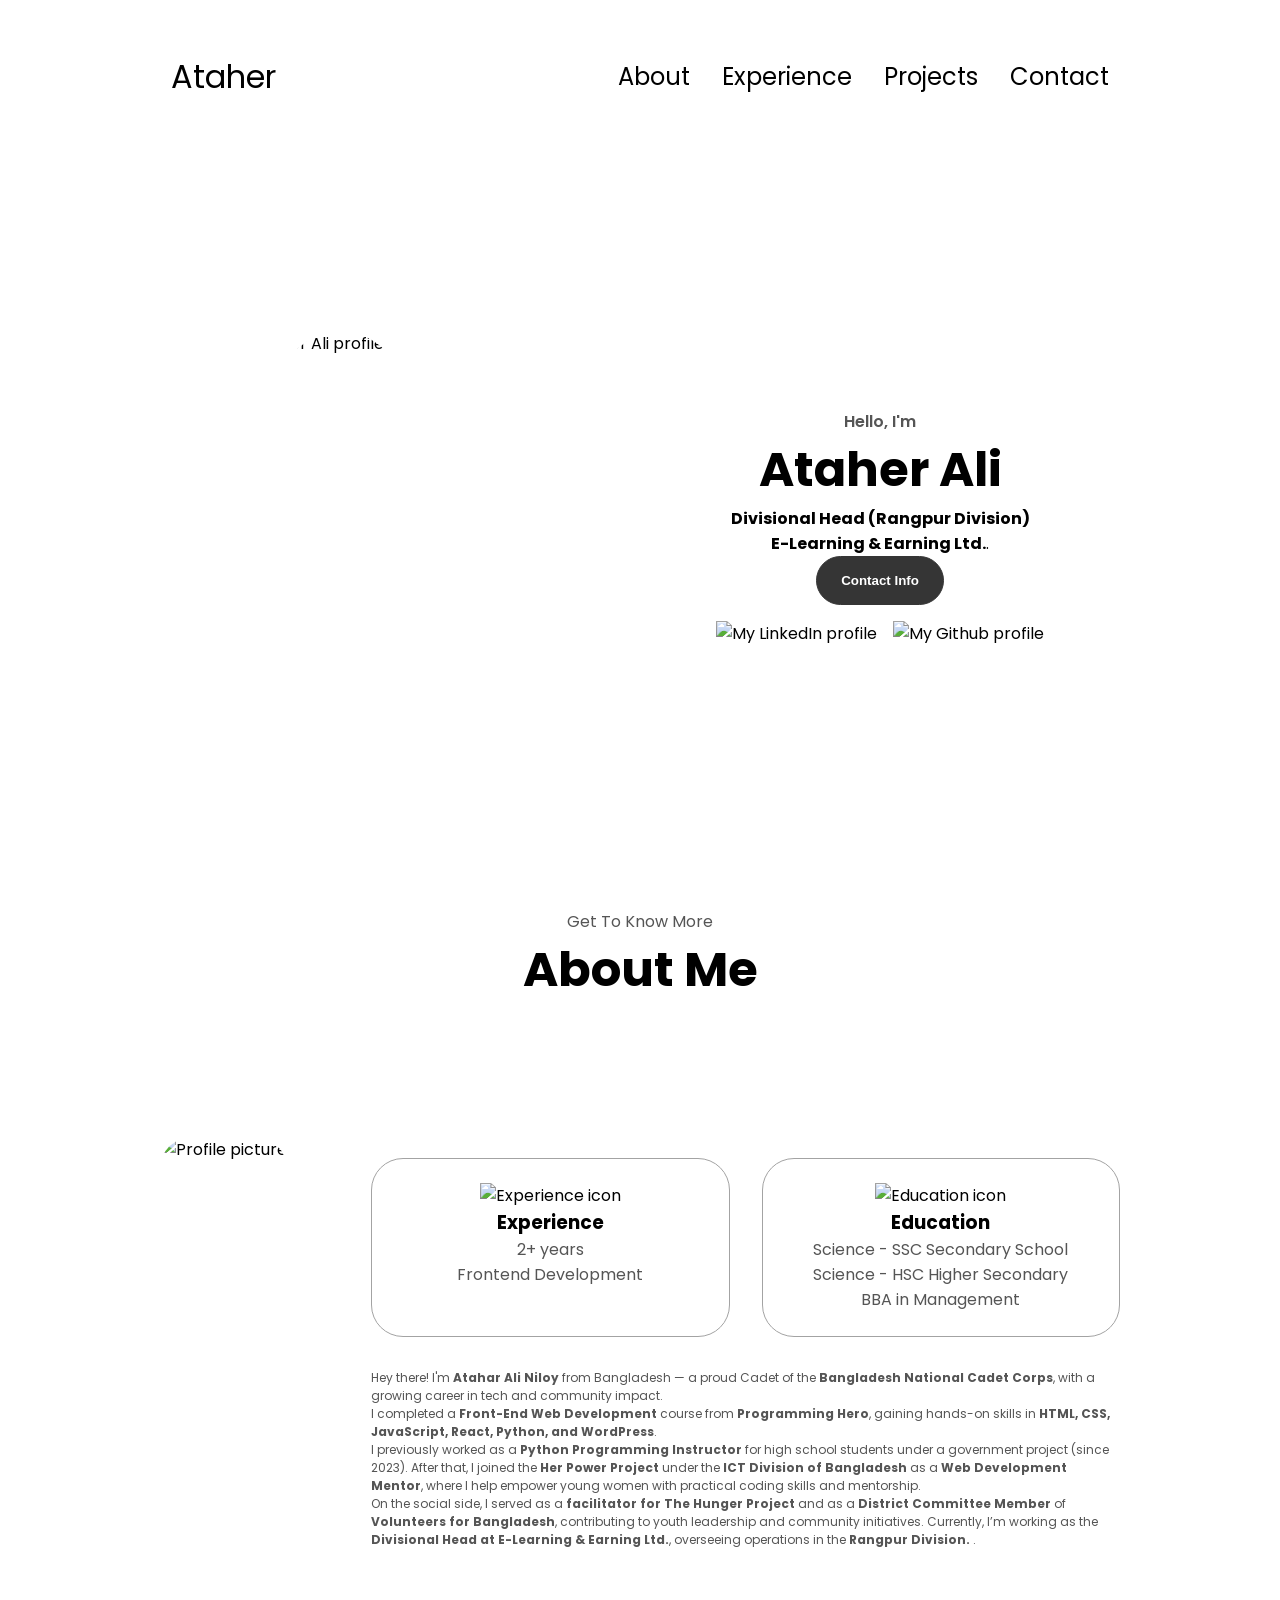
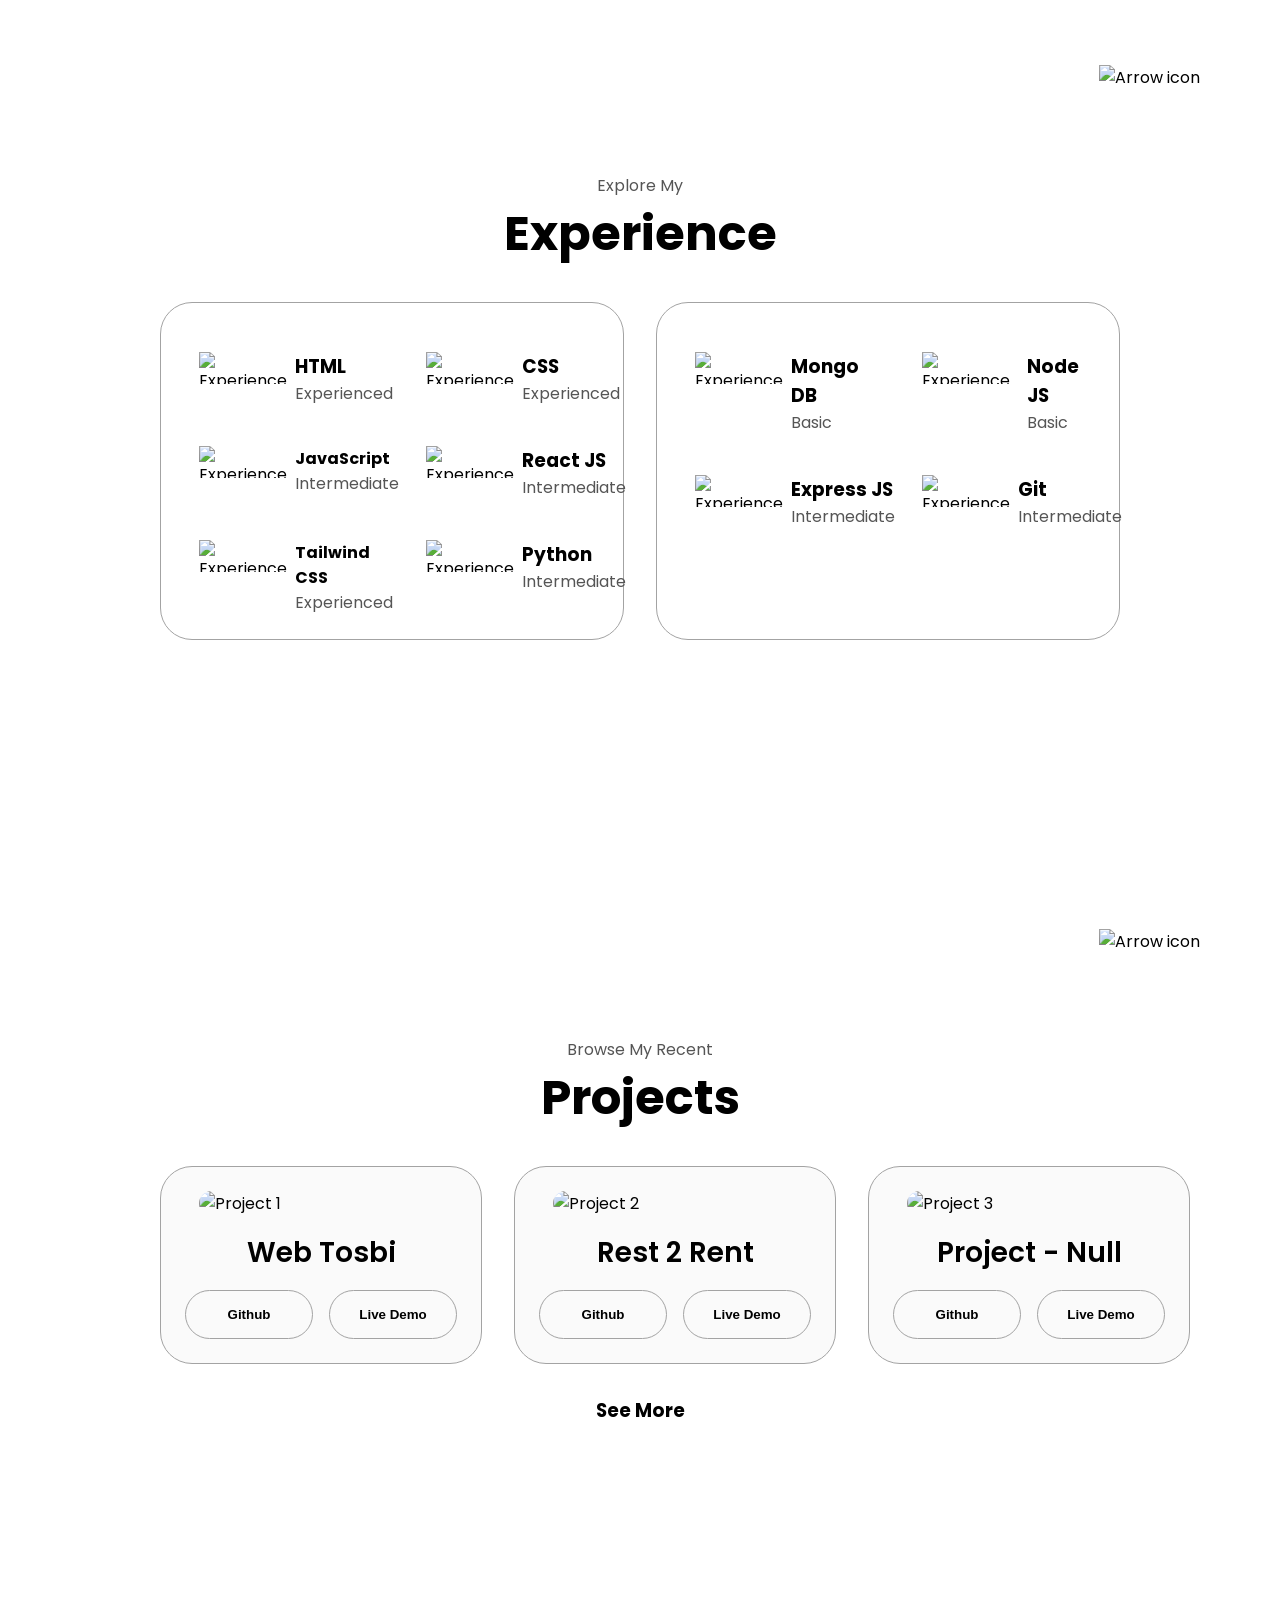
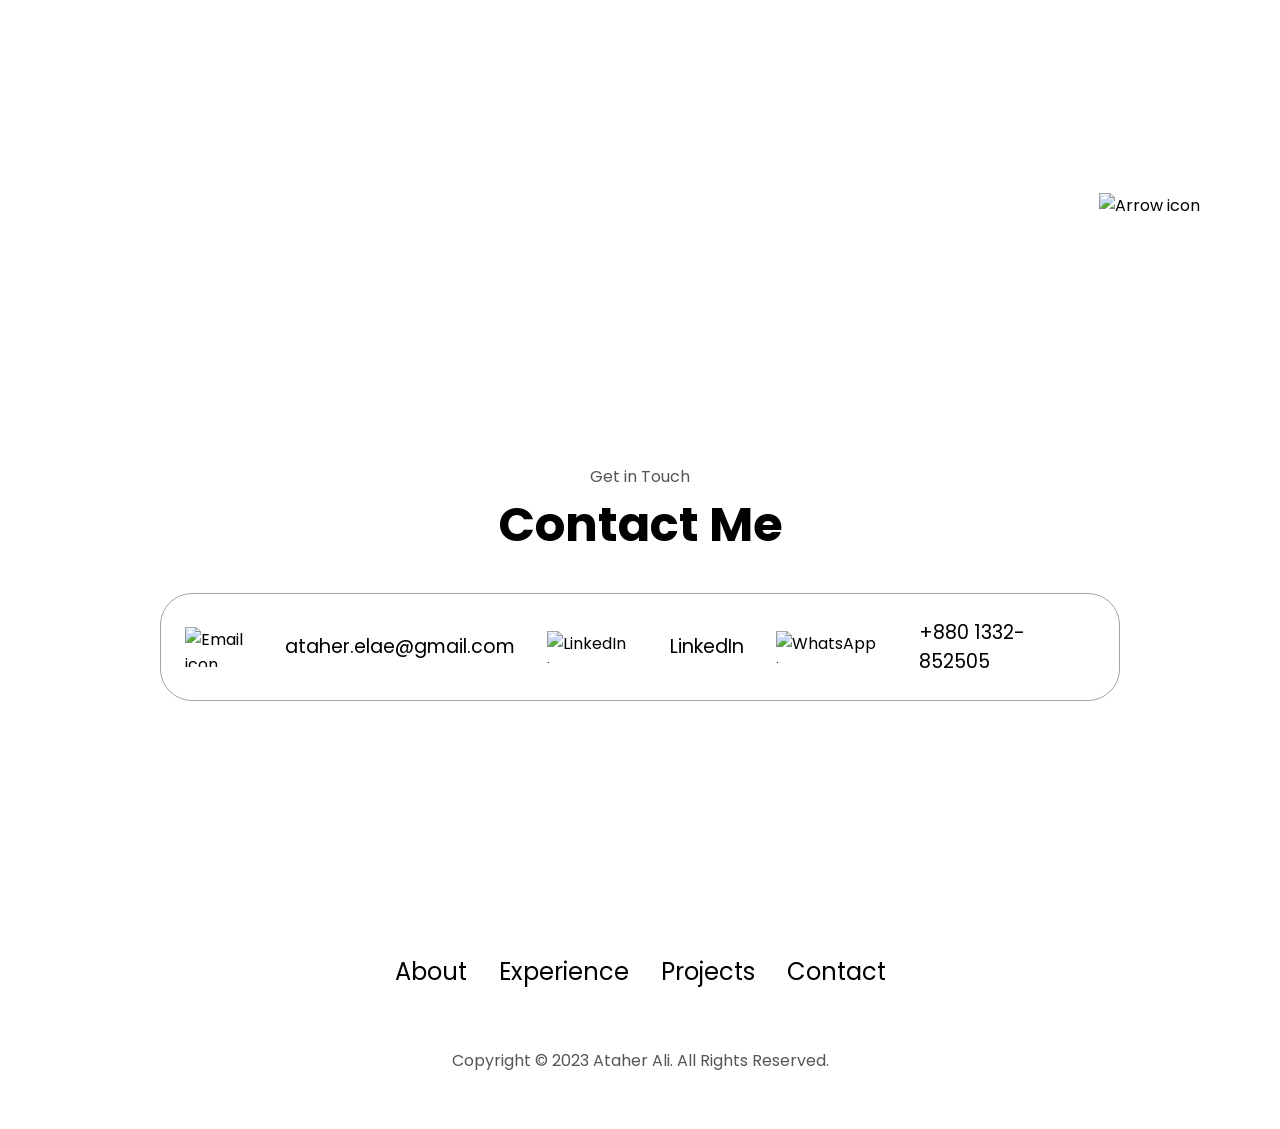
==== index.html @ d9c27958 "Update index.html" ====
<!DOCTYPE html>
<html lang="en">
  <head>
    <meta charset="UTF-8" />
    <meta http-equiv="X-UA-Compatible" content="IE=edge" />
    <meta name="viewport" content="width=device-width, initial-scale=1.0" />
    <title>Hi 👋 there! I'm Ataher Ali.</title>
    <meta name="description" content="Hey there! I'm Atahar Ali Niloy from Bangladesh — a proud Cadet of the Bangladesh National Cadet Corps, with a growing career in tech and community impact.

I completed a Front-End Web Development course from Programming Hero, gaining hands-on skills in HTML, CSS, JavaScript, React, Python, and WordPress.

I previously worked as a Python Programming Instructor for high school students under a government project (since 2023). After that, I joined the Her Power Project under the ICT Division of Bangladesh as a Web Development Mentor, where I help empower young women with practical coding skills and mentorship.

On the social side, I served as a facilitator for The Hunger Project and as a District Committee Member of Volunteers for Bangladesh, contributing to youth leadership and community initiatives. Currently, I’m working as the Divisional Head at E-Learning & Earning Ltd., overseeing operations in the Sylhet and Mymensingh divisions.">
    <link rel="icon" type="image/svg+xml" style="border-radius: 50%;" href="https://i.ibb.co/Ltr8T3G/FB-IMG-1636393330923.jpg">
    <link rel="stylesheet" href="style.css" />
    <link rel="stylesheet" href="mediaqueries.css" />
    
  </head>
  <body>
    <nav id="desktop-nav">
      <div class="logo" onclick="location.href='./'" >Ataher</div>
      <div>
        <ul class="nav-links">
          <li><a href="#about">About</a></li>
          <li><a href="#experience">Experience</a></li>
          <li><a href="#projects">Projects</a></li>
          <li><a href="#contact">Contact</a></li>
        </ul>
      </div>
    </nav>
    <nav id="hamburger-nav">
      <div class="logo">Ataher Ali</div>
      <div class="hamburger-menu">
        <div class="hamburger-icon" onclick="toggleMenu()">
          <span></span>
          <span></span>
          <span></span>
        </div>
        <div class="menu-links">
          <li><a href="#about" onclick="toggleMenu()">About</a></li>
          <li><a href="#experience" onclick="toggleMenu()">Experience</a></li>
          <li><a href="#projects" onclick="toggleMenu()">Projects</a></li>
          <li><a href="#contact" onclick="toggleMenu()">Contact</a></li>
        </div>
      </div>
    </nav>

    <section id="profile">
      <div class="section__pic-container">
        <img src="https://i.ibb.co/Ltr8T3G/FB-IMG-1636393330923.jpg" style="border-radius: 50%;" alt="Ataher Ali profile picture" />
      </div>
      <div class="section__text">
        <p class="section__text__p1">Hello, I'm</p>
        <h1 class="title">Ataher Ali</h1>
        <!-- <p class="section__text__p2">Frontend Developer</p> -->
<strong>Divisional Head (Rangpur Division)</strong> <br>
    <strong>E-Learning & Earning Ltd.</strong>.

        <div class="btn-container">
          <!-- <button
            class="btn btn-color-2"
            onclick="window.open('https://www.linkedin.com/in/ataher-ali/')"
          > 
            Download CV
          </button> -->
          <button class="btn btn-color-1" onclick="location.href='./#contact'">
            Contact Info
          </button>
        </div>
        <div id="socials-container">
          <img
            src="./assets/linkedin.png"
            alt="My LinkedIn profile"
            class="icon"
            onclick="location.href='https://linkedin.com/in/ataher-ali/'"
          />
          <img
            src="./assets/github.png"
            alt="My Github profile"
            class="icon"
            onclick="location.href='https://github.com/ataher-ali'"
          />
        </div>
      </div>
    </section>

    <section id="about">
      <p class="section__text__p1">Get To Know More</p>
      <h1 class="title">About Me</h1>
      <div class="section-container">
        <div class="section__pic-container">
 
          <img
            src="https://i.ibb.co.com/kVnX3xmF/me-remastered.jpg"
            
            alt="Profile picture"
            class="about-pic"
            
          />
        </div>
        <div  class="about-details-container">
          <div class="about-containers">
            <div class="details-container">
              <img
                src="./assets/experience.png"
                alt="Experience icon"
                class="icon"
              />
              <h3>Experience</h3>
              <p>2+ years <br />Frontend Development</p>
            </div>
            <div class="details-container">
              <img
                src="./assets/education.png"
                alt="Education icon"
                class="icon"
              />
              <h3>Education</h3>
              <p> 
                <span>Science - SSC Secondary School </span> <br>
                <span>Science - HSC Higher Secondary </span> <br>
                <span>BBA in Management <span style="font-size: smaller;" > </span> </span> <br>
                <!-- <span>M.Sc. Masters Degree</span> <br> -->
              </p>
            </div>
          </div>
          <div class="text-container">
            
      
  
  <p style="font-size: 12px;">
    Hey there! I'm <strong>Atahar Ali Niloy</strong> from Bangladesh — a proud Cadet of the 
    <strong>Bangladesh National Cadet Corps</strong>, with a growing career in tech and community impact.
  </p>

  <p style="font-size: 12px;">
    I completed a <strong>Front-End Web Development</strong> course from <strong>Programming Hero</strong>, 
    gaining hands-on skills in <strong>HTML, CSS, JavaScript, React, Python, and WordPress</strong>.
  </p>

  <p style="font-size: 12px;">
    I previously worked as a <strong>Python Programming Instructor</strong> for high school students 
    under a government project (since 2023). After that, I joined the <strong>Her Power Project</strong> 
    under the <strong>ICT Division of Bangladesh</strong> as a <strong>Web Development Mentor</strong>, 
    where I help empower young women with practical coding skills and mentorship.
  </p>

  <p style="font-size: 12px;">
    On the social side, I served as a <strong>facilitator for The Hunger Project</strong> and as a 
    <strong>District Committee Member</strong> of <strong>Volunteers for Bangladesh</strong>, contributing 
    to youth leadership and community initiatives. Currently, I’m working as the 
    <strong>Divisional Head at E-Learning & Earning Ltd.</strong>, overseeing operations in the 
    <strong> Rangpur Division.  </strong>.
    <strong>
      
    </strong>
  </p>
            
          </div>
        </div>
      </div>
      <img
        src="./assets/arrow.png"
        alt="Arrow icon"
        class="icon arrow"
        onclick="location.href='./#experience'"
      />
    </section>

    <section id="experience">
      <p class="section__text__p1">Explore My</p>
      <h1 class="title">Experience</h1>
      <div class="experience-details-container">
        <div class="about-containers">
          <div class="details-container">
            <br>
            <!-- <h2 class="experience-sub-title">Frontend Development</h2> -->
            <div class="article-container">
              <article>
                <img
                  src="./assets/checkmark.png"
                  alt="Experience icon"
                  class="icon"
                />
                <div>
                  <h3>HTML</h3>
                  <p>Experienced</p>
                </div>
              </article>
              <article>
                <img
                  src="./assets/checkmark.png"
                  alt="Experience icon"
                  class="icon"
                />
                <div>
                  <h3>CSS</h3>
                  <p>Experienced</p>
                </div>
              </article>
              <article>
                <img
                  src="./assets/checkmark.png"
                  alt="Experience icon"
                  class="icon"
                />
                <div>
                  <h4>JavaScript </h4>
                  <p>Intermediate</p>
                </div>
              </article>
              <article>
                <img
                  src="./assets/checkmark.png"
                  alt="Experience icon"
                  class="icon"
                />
                <div>
                  <h3>React JS</h3>
                  <p>Intermediate</p>
                </div>
              </article>
              <article>
                <img
                  src="./assets/checkmark.png"
                  alt="Experience icon"
                  class="icon"
                />
                <div>
                  <h4>Tailwind CSS</h4>
                  <p>Experienced</p>
                </div>
              </article>
              <article>
                <img
                  src="./assets/checkmark.png"
                  alt="Experience icon"
                  class="icon"
                />
                <div>
                  <h3> Python   </h3>
                  <p>Intermediate</p>
                </div>
              </article>
            </div>
          </div>
          <div class="details-container">
            <br>
            <!-- <h2 class="experience-sub-title">Frontend Development</h2> -->
            <div class="article-container">
              <article>
                <img
                  src="./assets/checkmark.png"
                  alt="Experience icon"
                  class="icon"
                />
                <div>
                  <h3>Mongo DB</h3>
                  <p>Basic</p>
                </div>
              </article>
              <article>
                <img
                  src="./assets/checkmark.png"
                  alt="Experience icon"
                  class="icon"
                />
                <div>
                  <h3>Node JS</h3>
                  <p>Basic</p>
                </div>
              </article>
              <article>
                <img
                  src="./assets/checkmark.png"
                  alt="Experience icon"
                  class="icon"
                />
                <div>
                  <h3>Express JS</h3>
                  <p>Intermediate</p>
                </div>
              </article>
              <article>
                <img
                  src="./assets/checkmark.png"
                  alt="Experience icon"
                  class="icon"
                />
                <div>
                  <h3>Git</h3>
                  <p>Intermediate</p>
                </div>
              </article>
            </div>
          </div>
        </div>
      </div>
      <img
        src="./assets/arrow.png"
        alt="Arrow icon"
        class="icon arrow"
        onclick="location.href='./#projects'"
      />
    </section>

    <section id="projects">
      <p class="section__text__p1">Browse My Recent</p>
      <h1 class="title">Projects</h1>
      <div class="experience-details-container">
        <div class="about-containers">
          <div class="details-container color-container">
            <div class="article-container">
              <img
                src="https://i.ibb.co/1X1B1Lx/Web-Tosbi-by-Ataher.png"
                alt="Project 1"
                class="project-img"
              />
            </div>
            <h2 class="experience-sub-title project-title">Web Tosbi </h2>
            <div class="btn-container">
              <button
                class="btn btn-color-2 project-btn"
                onclick="location.href='https://github.com/ataher-ali/web_tosbi.git'"
              >
                Github
              </button>
              <button
                class="btn btn-color-2 project-btn"
                onclick="location.href='https://ataher-ali.github.io/web_tosbi/'"
              >
                Live Demo
              </button>
            </div>
          </div>
          <div class="details-container color-container">
            <div class="article-container">
              <img
                src="https://i.ibb.co/pQBcb58/Rest-2-Rent.png"
                alt="Project 2"
                class="project-img"
              />
            </div>
            <h2 class="experience-sub-title project-title">Rest 2 Rent</h2>
            <div class="btn-container">
            
              <button
                class="btn btn-color-2 project-btn"
                onclick="location.href='https://github.com/ataher-ali/chef-recipe-hunter-client.git'"
              >
                Github
              </button>
              <button
                class="btn btn-color-2 project-btn"
                onclick="location.href='https://ph-b7-a-10.netlify.app/'"
              >
                Live Demo
              </button>
            </div>
          </div>
          <div class="details-container color-container">
            <div class="article-container">
              <img
                src="https://www.pullrequest.com/blog/github-code-review-service/images/github-logo_hub2899c31b6ca7aed8d6a218f0e752fe4_46649_1200x1200_fill_box_center_2.png"
                alt="Project 3"
                class="project-img"
              />
            </div>
            <h2 class="experience-sub-title project-title">Project - Null</h2>
            <div class="btn-container">
              <button
                class="btn btn-color-2 project-btn"
                onclick="location.href='https://github.com/ataher-ali'"
              >
                Github
              </button>
              <button
                class="btn btn-color-2 project-btn"
                onclick="location.href='https://github.com/ataher-ali'"
              >
                Live Demo
              </button>
            </div>
          </div>
        </div>
        <a href="https://github.com/ataher-ali/" target="_blank" style="text-align: center;"><h3>See More</h3></a>
      </div>
      <img
        src="./assets/arrow.png"
        alt="Arrow icon"
        class="icon arrow"
        onclick="location.href='./#contact'"
      />
    </section>

    <section id="contact">
      <p class="section__text__p1">Get in Touch</p>
      <h1 class="title">Contact Me</h1>
      <div class="contact-info-upper-container">
        <div class="contact-info-container">
          <img
            src="./assets/email.png"
            alt="Email icon"
            class="icon contact-icon email-icon"
          />
          <p><a href="mailto:ataher.elae@gmail.com">ataher.elae@gmail.com</a></p>
        </div>
        <div class="contact-info-container">
          <img
            src="./assets/linkedin.png"
            alt="LinkedIn icon"
            class="icon contact-icon"
          />
          <p><a href="https://www.linkedin.com/in/ataher-ali/">LinkedIn</a></p>
        </div>
        <div class="contact-info-container">
          <img 
            src="https://i.postimg.cc/QVFngn9j/whatsapp.png" 
            alt="WhatsApp icon"
            class="icon contact-icon"
          />
          <p><a href="https://wa.me/+8801332852505">+880 1332-852505</a></p>
        </div>
          
      
      </div>
    </section>
    
    <footer>
      <nav>
        <div class="nav-links-container">
          <ul class="nav-links">
            <li><a href="#about">About</a></li>
            <li><a href="#experience">Experience</a></li>
            <li><a href="#projects">Projects</a></li>
            <li><a href="#contact">Contact</a></li>
          </ul>
        </div>
      </nav>
      <p>Copyright &#169; 2023 Ataher Ali. All Rights Reserved.</p>
    </footer>
    <script src="script.js"></script>
  </body>
</html>
---- style.css ----
/* GENERAL */

@import url("https://fonts.googleapis.com/css2?family=Poppins:wght@300;400;500;600&display=swap");

* {
  margin: 0;
  padding: 0;
}

body {
  font-family: "Poppins", sans-serif;
}

html {
  scroll-behavior: smooth;
}

p {
  color: rgb(85, 85, 85);
}

/* TRANSITION */

a,
.btn {
  transition: all 300ms ease;
}

/* DESKTOP NAV */

nav,
.nav-links {
  display: flex;

}


nav {
  justify-content: space-around;
  align-items: center;
  height: 17vh;
}

.nav-links {
  gap: 2rem;
  list-style: none;
  font-size: 1.5rem;
}

a {
  color: black;
  text-decoration: none;
  text-decoration-color: white;
}

a:hover {
  color: grey;
  text-decoration: underline;
  text-underline-offset: 1rem;
  text-decoration-color: rgb(181, 181, 181);
}

.logo {
  font-size: 2rem;
}

.logo:hover {
  cursor: default;
}

/* HAMBURGER MENU */

#hamburger-nav {
  display: none;
}

.hamburger-menu {
  position: relative;
  display: inline-block;
}

.hamburger-icon {
  display: flex;
  flex-direction: column;
  justify-content: space-between;
  height: 24px;
  width: 30px;
  cursor: pointer;
}

.hamburger-icon span {
  width: 100%;
  height: 2px;
  background-color: black;
  transition: all 0.3 ease-in-out;
}

.menu-links {
  position: absolute;
  top: 100%;
  right: 0;
  background-color: white;
  width: fit-content;
  max-height: 0;
  overflow: hidden;
  transition: all 0.3 ease-in-out;
}

.menu-links a {
  display: block;
  padding: 10px;
  text-align: center;
  font-size: 1.5rem;
  color: black;
  text-decoration: none;
  transition: all 0.3 ease-in-out;
}

.menu-links li {
  list-style: none;
}

.menu-links.open {
  max-height: 500px;
  max-width: 500px;
  padding: 50px;
  border-radius: 20px;
  border: 1px solid;
  overflow: hidden;
  margin-top: 20px;
}

.hamburger-icon.open span:first-child {
  transform: rotate(45deg) translate(10px, 5px);
}

.hamburger-icon.open span:nth-child(2) {
  opacity: 0;
}

.hamburger-icon.open span:last-child {
  transform: rotate(-45deg) translate(10px, -5px);
}

.hamburger-icon span:first-child {
  transform: none;
}

.hamburger-icon span:first-child {
  opacity: 1;
}

.hamburger-icon span:first-child {
  transform: none;
}

/* SECTIONS */

section {
  padding-top: 4vh;
  height: 96vh;
  margin: 0 10rem;
  box-sizing: border-box;
  min-height: fit-content;
}

.section-container {
  display: flex;
}

/* PROFILE SECTION */

#profile {
  display: flex;
  justify-content: center;
  gap: 5rem;
  height: 80vh;
}

.section__pic-container {
  display: flex;
  height: 400px;
  width: 400px;
  margin: auto 0;
}

.section__text {
  align-self: center;
  text-align: center;
}

.section__text p {
  font-weight: 600;
}

.section__text__p1 {
  text-align: center;
}

.section__text__p2 {
  font-size: 1.75rem;
  margin-bottom: 1rem;
}

.title {
  font-size: 3rem;
  text-align: center;
}

#socials-container {
  display: flex;
  justify-content: center;
  margin-top: 1rem;
  gap: 1rem;
}

/* ICONS */

.icon {
  cursor: pointer;
  height: 2rem;
}

/* BUTTONS */

.btn-container {
  display: flex;
  justify-content: center;
  gap: 1rem;
}

.btn {
  font-weight: 600;
  transition: all 300ms ease;
  padding: 1rem;
  width: 8rem;
  border-radius: 2rem;
}

.btn-color-1,
.btn-color-2 {
  border: rgb(53, 53, 53) 0.1rem solid;
}

.btn-color-1:hover,
.btn-color-2:hover {
  cursor: pointer;
}

.btn-color-1,
.btn-color-2:hover {
  background: rgb(53, 53, 53);
  color: white;
}

.btn-color-1:hover {
  background: rgb(0, 0, 0);
}

.btn-color-2 {
  background: none;
}

.btn-color-2:hover {
  border: rgb(255, 255, 255) 0.1rem solid;
}

.btn-container {
  gap: 1rem;
}

/* ABOUT SECTION */

#about {
  position: relative;
}

.about-containers {
  gap: 2rem;
  margin-bottom: 2rem;
  margin-top: 2rem;
}

.about-details-container {
  justify-content: center;
  flex-direction: column;
}

.about-containers,
.about-details-container {
  display: flex;
}

.about-pic {
  border-radius: 2rem;
}

.arrow {
  position: absolute;
  right: -5rem;
  bottom: 2.5rem;
}

.details-container {
  padding: 1.5rem;
  flex: 1;
  background: white;
  border-radius: 2rem;
  border: rgb(53, 53, 53) 0.1rem solid;
  border-color: rgb(163, 163, 163);
  text-align: center;
}

.section-container {
  gap: 4rem;
  height: 80%;
}

.section__pic-container {
  height: 400px;
  width: 400px;
  margin: auto 0;
}

/* EXPERIENCE SECTION */

#experience {
  position: relative;
}

.experience-sub-title {
  color: rgb(85, 85, 85);
  font-weight: 600;
  font-size: 1.75rem;
  margin-bottom: 2rem;
}

.experience-details-container {
  display: flex;
  justify-content: center;
  flex-direction: column;
}

.article-container {
  display: flex;
  text-align: initial;
  flex-wrap: wrap;
  flex-direction: row;
  gap: 2.5rem;
  justify-content: space-around;
}

article {
  display: flex;
  width: 10rem;
  justify-content: space-around;
  gap: 0.5rem;
}

article .icon {
  cursor: default;
}

/* PROJECTS SECTION */

#projects {
  position: relative;
}

.color-container {
  border-color: rgb(163, 163, 163);
  background: rgb(250, 250, 250);
}

.project-img {
  border-radius: 2rem;
  width: 90%;
  height: 90%;
}

.project-title {
  margin: 1rem;
  color: black;
}

.project-btn {
  color: black;
  border-color: rgb(163, 163, 163);
}

/* CONTACT */

#contact {
  display: flex;
  justify-content: center;
  flex-direction: column;
  height: 70vh;
}

.contact-info-upper-container {
  display: flex;
  justify-content: center;
  border-radius: 2rem;
  border: rgb(53, 53, 53) 0.1rem solid;
  border-color: rgb(163, 163, 163);
  background: (250, 250, 250);
  margin: 2rem auto;
  padding: 0.5rem;
}

.contact-info-container {
  display: flex;
  align-items: center;
  justify-content: center;
  gap: 0.5rem;
  margin: 1rem;
}

.contact-info-container p {
  font-size: larger;
}

.contact-icon {
  cursor: default;
}

.email-icon {
  height: 2.5rem;
}

/* FOOTER SECTION */

footer {
  height: 26vh;
  margin: 0 1rem;
}

footer p {
  text-align: center;
}
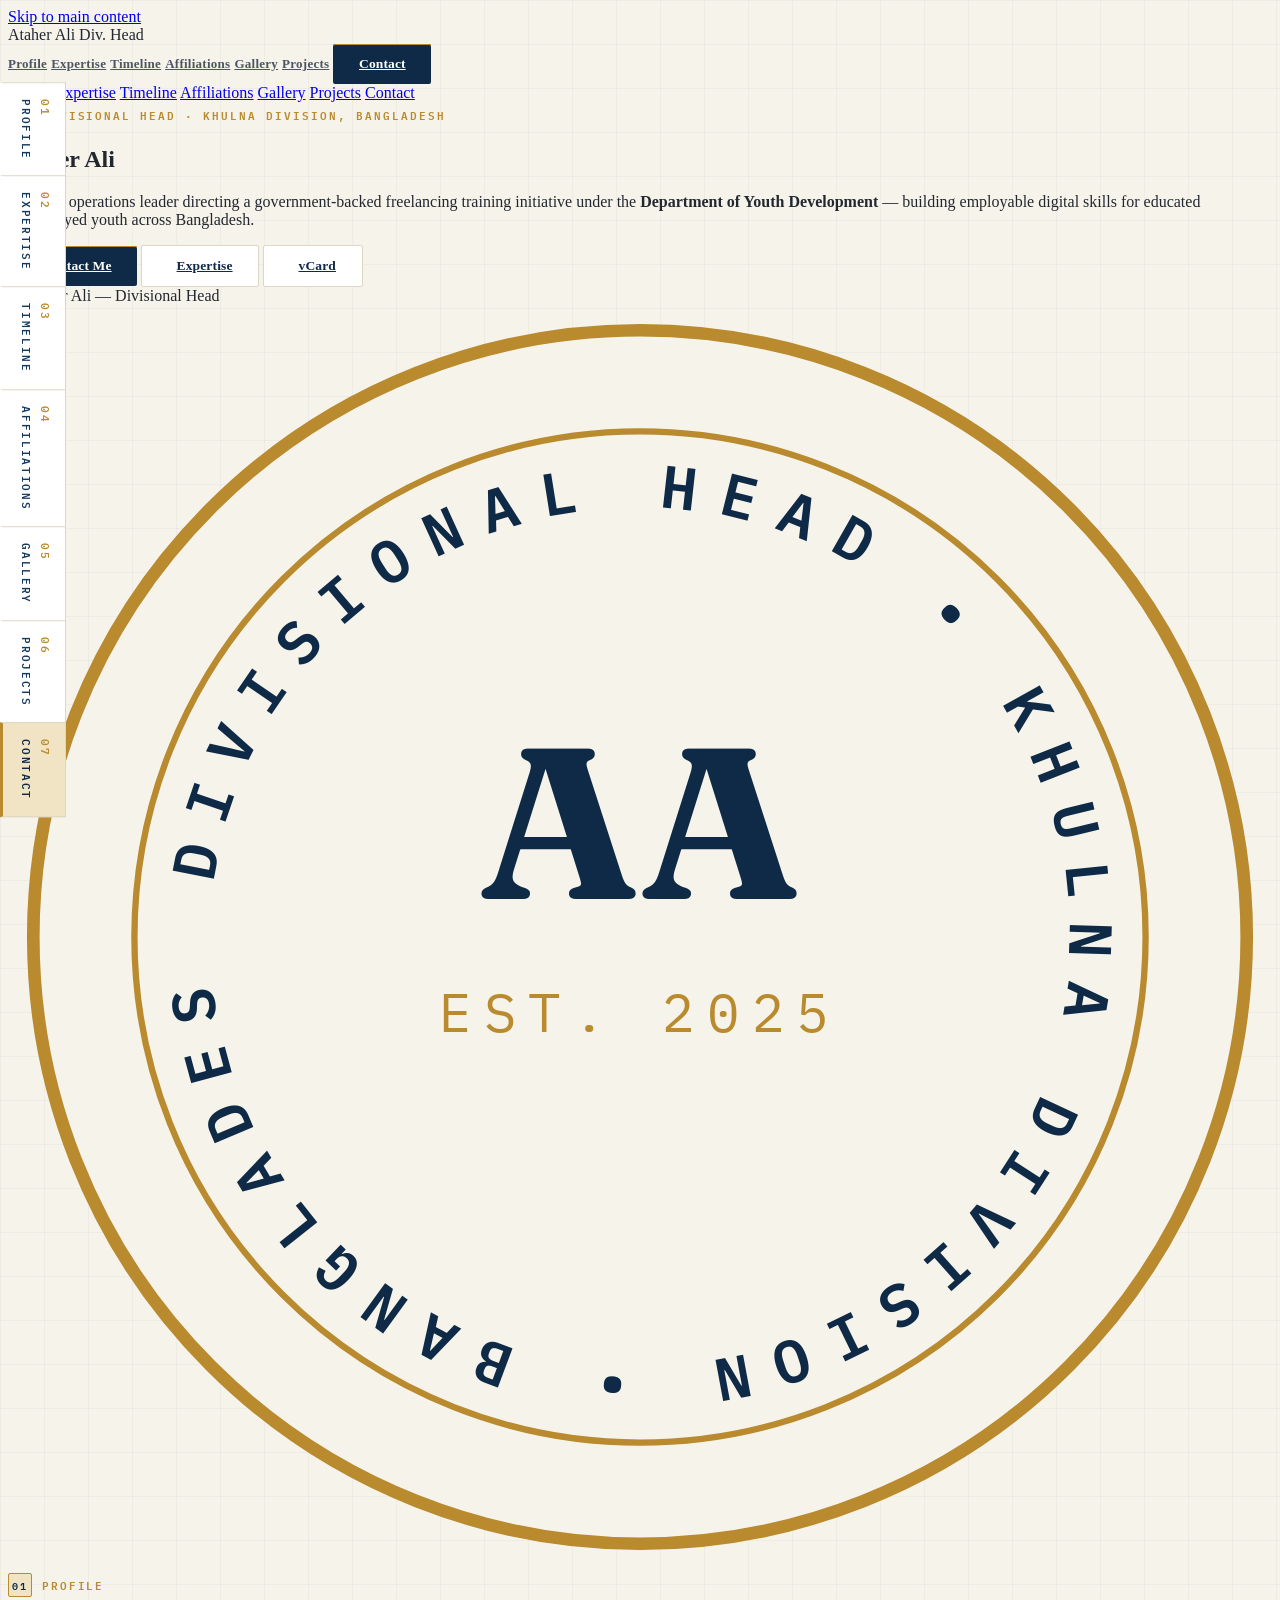
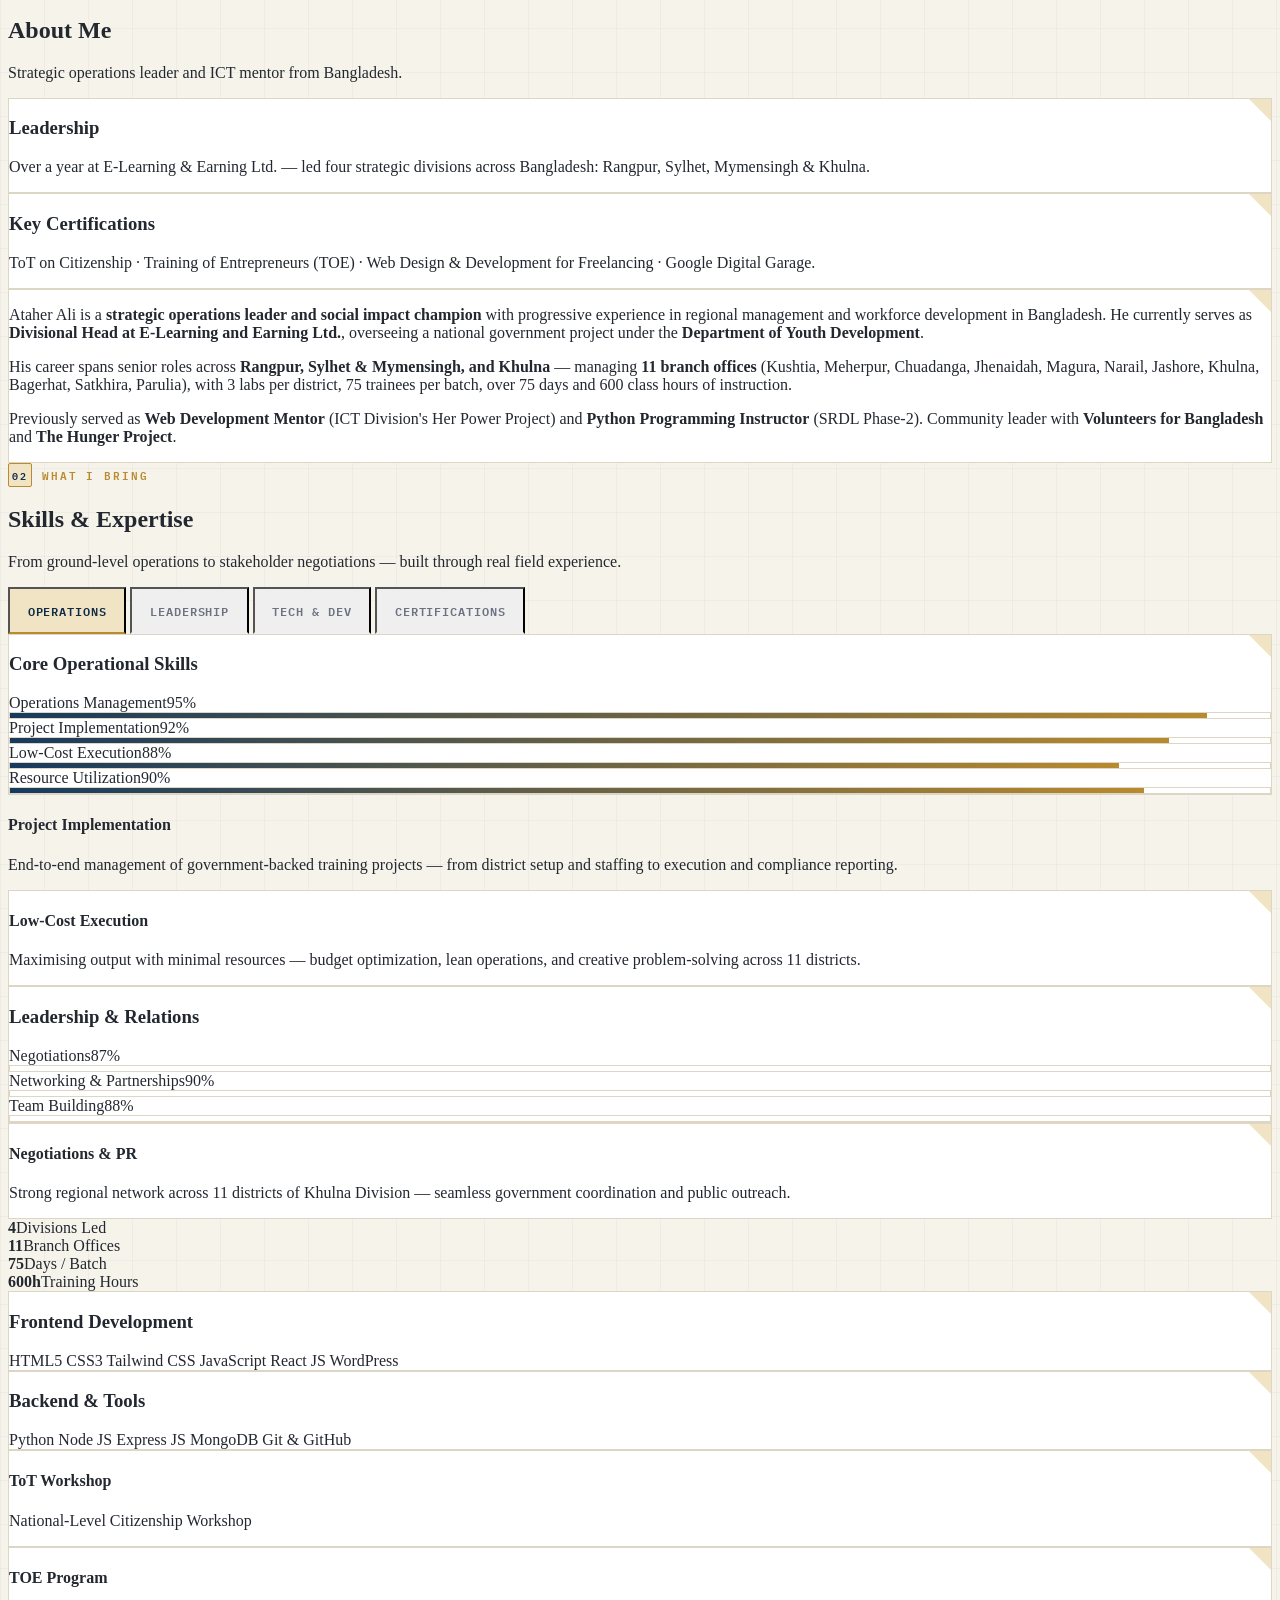
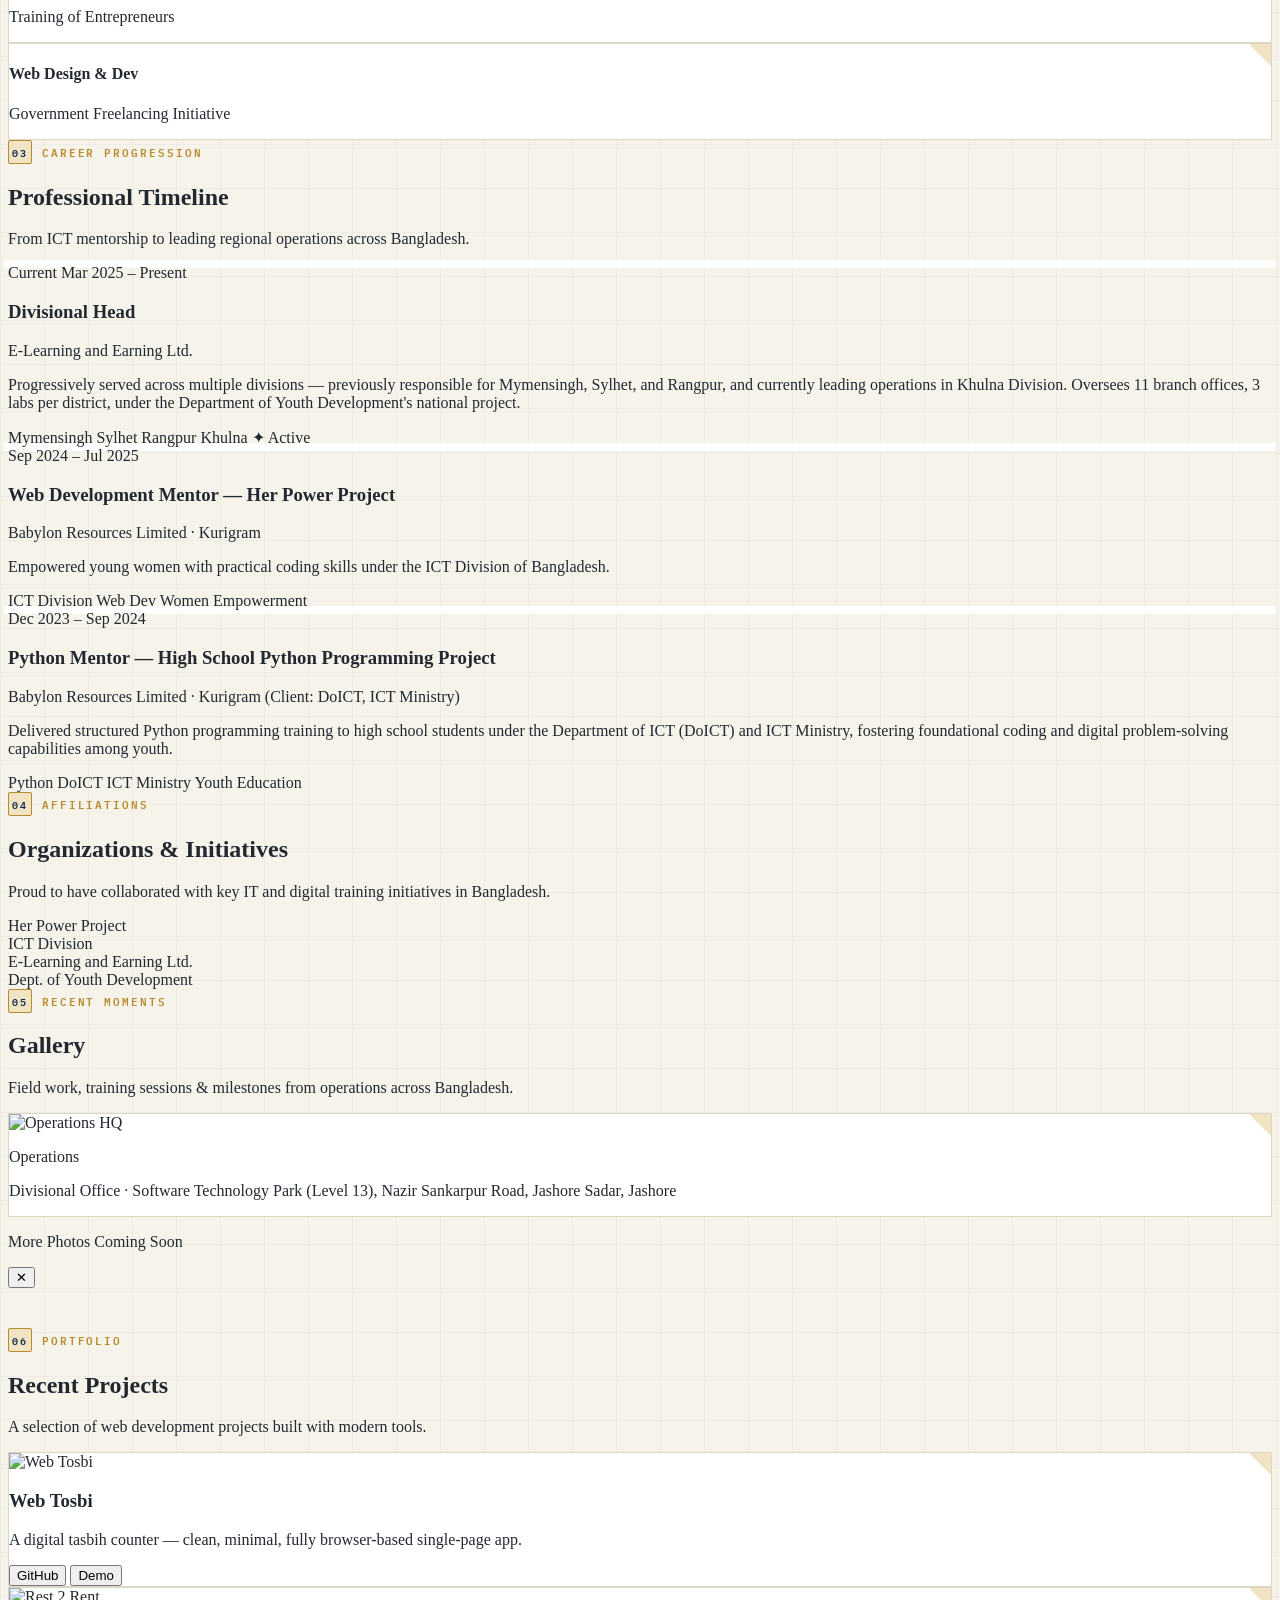
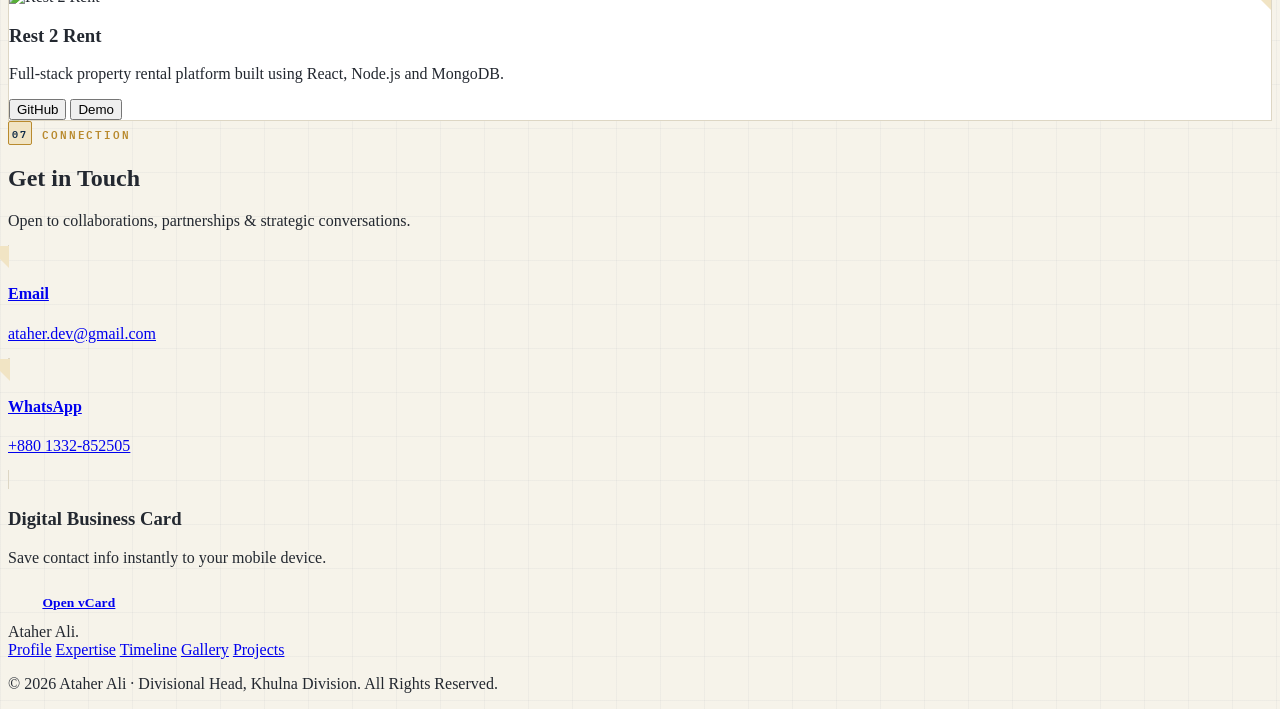
==== commit 99aed0f0: "Update index.html" ====
--- a/index.html
+++ b/index.html
@@ -1,445 +1,730 @@
 <!DOCTYPE html>
 <html lang="en">
-  <head>
-    <meta charset="UTF-8" />
-    <meta http-equiv="X-UA-Compatible" content="IE=edge" />
-    <meta name="viewport" content="width=device-width, initial-scale=1.0" />
-    <title>Hi 👋 there! I'm Ataher Ali.</title>
-    <meta name="description" content="Hey there! I'm Atahar Ali Niloy from Bangladesh — a proud Cadet of the Bangladesh National Cadet Corps, with a growing career in tech and community impact.
-
-I completed a Front-End Web Development course from Programming Hero, gaining hands-on skills in HTML, CSS, JavaScript, React, Python, and WordPress.
-
-I previously worked as a Python Programming Instructor for high school students under a government project (since 2023). After that, I joined the Her Power Project under the ICT Division of Bangladesh as a Web Development Mentor, where I help empower young women with practical coding skills and mentorship.
-
-On the social side, I served as a facilitator for The Hunger Project and as a District Committee Member of Volunteers for Bangladesh, contributing to youth leadership and community initiatives. Currently, I’m working as the Divisional Head at E-Learning & Earning Ltd., overseeing operations in the Sylhet and Mymensingh divisions.">
-    <link rel="icon" type="image/svg+xml" style="border-radius: 50%;" href="https://i.ibb.co/Ltr8T3G/FB-IMG-1636393330923.jpg">
-    <link rel="stylesheet" href="style.css" />
-    <link rel="stylesheet" href="mediaqueries.css" />
-    
-  </head>
-  <body>
-    <nav id="desktop-nav">
-      <div class="logo" onclick="location.href='./'" >Ataher</div>
+<head>
+<meta charset="UTF-8"/>
+<meta http-equiv="X-UA-Compatible" content="IE=edge"/>
+<meta name="viewport" content="width=device-width, initial-scale=1.0"/>
+
+<!-- SEO -->
+<title>Ataher Ali — Divisional Head, Khulna Division | E-Learning &amp; Earning Ltd.</title>
+<meta name="description" content="Ataher Ali — Divisional Head at E-Learning and Earning Ltd., leading a government-backed freelancing training project across 11 branch offices in Khulna Division, Bangladesh."/>
+<meta name="keywords" content="Ataher Ali, Divisional Head, Operations Leader, E-Learning and Earning Ltd, Freelancing Training Bangladesh, Khulna Division, Department of Youth Development, ICT Bangladesh"/>
+<meta name="author" content="Ataher Ali"/>
+<meta name="robots" content="index, follow"/>
+<meta name="theme-color" content="#0E2A47"/>
+<meta name="geo.region" content="BD-D"/>
+<meta name="geo.placename" content="Khulna, Bangladesh"/>
+<link rel="canonical" href="https://ataher.vercel.app/"/>
+
+<!-- Open Graph -->
+<meta property="og:type" content="website"/>
+<meta property="og:url" content="https://ataher.vercel.app/"/>
+<meta property="og:title" content="Ataher Ali — Divisional Head, Khulna Division"/>
+<meta property="og:description" content="Leading a government-backed freelancing training project across Khulna Division, Bangladesh."/>
+<meta property="og:image" content="https://i.ibb.co.com/0jMpBvWJ/me.jpg"/>
+<meta name="twitter:card" content="summary_large_image"/>
+<meta name="twitter:title" content="Ataher Ali — Divisional Head, Khulna Division"/>
+<meta name="twitter:description" content="Regional operations leader, Bangladesh."/>
+<meta name="twitter:image" content="https://i.ibb.co.com/0jMpBvWJ/me.jpg"/>
+
+<!-- Favicon -->
+<link rel="icon" type="image/jpeg" href="https://i.ibb.co.com/Ltr8T3G/FB-IMG-1636393330923.jpg"/>
+<link rel="preload" as="image" href="https://i.ibb.co.com/0jMpBvWJ/me.jpg" fetchpriority="high"/>
+
+<!-- Fonts -->
+<link rel="preconnect" href="https://fonts.googleapis.com"/>
+<link rel="preconnect" href="https://fonts.gstatic.com" crossorigin/>
+<link href="https://fonts.googleapis.com/css2?family=Fraunces:opsz,wght@9..144,500;9..144,600;9..144,700;9..144,800;9..144,900&family=Inter:wght@400;500;600;700&family=IBM+Plex+Mono:wght@400;500;600&display=swap" rel="stylesheet"/>
+
+<!-- Phosphor Icons -->
+<script src="https://unpkg.com/@phosphor-icons/web@2.1.1/src/index.js"></script>
+
+<!-- Tailwind CSS CDN -->
+<script src="https://cdn.tailwindcss.com"></script>
+<script>
+  tailwind.config = {
+    theme: {
+      extend: {
+        colors: {
+          navy: '#0E2A47',
+          'navy-2': '#163A5F',
+          ink: '#161A20',
+          paper: '#F6F3EA',
+          'paper-2': '#EFEADB',
+          gold: '#B98A2E',
+          'gold-light': '#F1E4C4',
+          flag: '#026937',
+          line: '#DDD6C4',
+        },
+        fontFamily: {
+          display: ['Fraunces', 'serif'],
+          sans: ['Inter', 'sans-serif'],
+          mono: ['"IBM Plex Mono"', 'monospace'],
+        },
+      }
+    }
+  }
+</script>
+
+<style>
+  :root{
+    --navy:#0E2A47; --navy-2:#163A5F; --gold:#B98A2E; --gold-light:#F1E4C4;
+    --paper:#F6F3EA; --line:#DDD6C4; --flag:#026937;
+  }
+  html{scroll-behavior:smooth;}
+  body{
+    background:var(--paper);
+    color:#232830;
+    -webkit-font-smoothing:antialiased;
+    background-image:
+      linear-gradient(rgba(14,42,71,0.035) 1px, transparent 1px),
+      linear-gradient(90deg, rgba(14,42,71,0.035) 1px, transparent 1px);
+    background-size: 44px 44px;
+  }
+
+  @keyframes fadeIn { from{opacity:0; transform:translateY(14px);} to{opacity:1; transform:translateY(0);} }
+  .reveal{ opacity:0; transform:translateY(24px); transition:opacity .7s cubic-bezier(.4,0,.2,1), transform .7s cubic-bezier(.4,0,.2,1); }
+  .reveal.visible{ opacity:1; transform:translateY(0); }
+
+  /* Eyebrow / section index label */
+  .eyebrow{
+    display:inline-flex; align-items:center; gap:.6rem;
+    font-family:'IBM Plex Mono',monospace; font-size:11px; letter-spacing:.18em;
+    text-transform:uppercase; color:var(--gold); font-weight:600;
+  }
+  .eyebrow .idx{
+    display:inline-flex; align-items:center; justify-content:center;
+    width:22px; height:22px; border:1px solid var(--gold); border-radius:2px; color:var(--navy);
+    background:var(--gold-light); font-size:10px;
+  }
+
+  /* Nav link underline */
+  .nav-link{ position:relative; font-size:13px; font-weight:600; letter-spacing:.02em; color:#4B5563; padding-bottom:4px; transition:color .25s; }
+  .nav-link::after{ content:''; position:absolute; left:0; bottom:0; width:0; height:2px; background:var(--gold); transition:width .3s; }
+  .nav-link:hover{ color:var(--navy); }
+  .nav-link:hover::after{ width:100%; }
+
+  /* Buttons */
+  .btn{ display:inline-flex; align-items:center; gap:.55rem; font-weight:700; font-size:13.5px; letter-spacing:.01em; padding:.75rem 1.6rem; border-radius:2px; transition:all .3s; }
+  .btn-primary{ background:var(--navy); color:#fff; box-shadow:0 1px 0 var(--gold) inset; }
+  .btn-primary:hover{ background:var(--navy-2); transform:translateY(-2px); box-shadow:0 6px 18px rgba(14,42,71,.28); }
+  .btn-outline{ background:#fff; color:var(--navy); border:1px solid var(--line); }
+  .btn-outline:hover{ border-color:var(--gold); color:var(--gold); transform:translateY(-2px); box-shadow:0 6px 16px rgba(0,0,0,.06); }
+
+  /* File-card: dossier-style card with a folded gold corner */
+  .file-card{ position:relative; background:#fff; border:1px solid var(--line); overflow:hidden; }
+  .file-card::before{
+    content:''; position:absolute; top:0; right:0; width:0; height:0;
+    border-style:solid; border-width:0 22px 22px 0; border-color:transparent var(--gold-light) transparent transparent;
+    transition:border-color .3s;
+  }
+  .file-card:hover::before{ border-color:transparent var(--gold) transparent transparent; }
+
+  /* Tabs */
+  .tab-btn{ font-family:'IBM Plex Mono',monospace; font-size:11.5px; letter-spacing:.08em; text-transform:uppercase; font-weight:600; padding:.7rem 1.1rem; color:#6B7280; border-bottom:2px solid transparent; transition:all .3s; }
+  .tab-btn.active, .tab-btn:hover{ color:var(--navy); }
+  .tab-btn.active{ border-bottom-color:var(--gold); background:var(--gold-light); }
+
+  /* Progress bars */
+  .prog-track{ height:5px; background:var(--paper-2); border:1px solid var(--line); }
+  .prog-fill{ height:100%; background:linear-gradient(90deg, var(--navy-2), var(--gold)); width:0%; transition:width 1.1s cubic-bezier(.4,0,.2,1); }
+
+  /* Folder-tab side index (desktop only) */
+  .rail{ position:fixed; left:0; top:50%; transform:translateY(-50%); z-index:40; display:flex; flex-direction:column; }
+  .rail-item{
+    writing-mode:vertical-rl; text-orientation:mixed;
+    background:#fff; border:1px solid var(--line); border-left:3px solid transparent; border-bottom:none;
+    padding:16px 9px; font-family:'IBM Plex Mono',monospace; font-size:10.5px; letter-spacing:.16em;
+    color:var(--navy-2); cursor:pointer; transition:all .3s; text-transform:uppercase; font-weight:600;
+  }
+  .rail-item:last-child{ border-bottom:1px solid var(--line); }
+  .rail-item .n{ color:var(--gold); margin-bottom:6px; display:block; }
+  .rail-item.active, .rail-item:hover{ border-left-color:var(--gold); background:var(--gold-light); padding-left:15px; color:var(--navy); }
+
+  /* Seal badge */
+  .seal-spin{ animation:spin 40s linear infinite; transform-origin:100px 100px; }
+  @keyframes spin{ to{ transform:rotate(360deg); } }
+
+  /* Timeline */
+  .tl-dot{ box-shadow:0 0 0 4px #fff; }
+
+  ::selection{ background:var(--gold-light); color:var(--navy); }
+
+  @media (max-width:1024px){ .mobile-menu{ right:-100%; } }
+  @media (max-width:768px){ .hamburger-icon{ display:flex; } }
+</style>
+
+<!-- JSON-LD -->
+<script type="application/ld+json">
+{"@context":"https://schema.org","@type":"Person","name":"Ataher Ali","jobTitle":"Divisional Head","worksFor":{"@type":"Organization","name":"E-Learning and Earning Ltd."},"url":"https://ataher.vercel.app/","sameAs":["https://www.linkedin.com/in/ataher-ali/","https://github.com/ataher-ali","https://www.facebook.com/share/1BEPRJbAFt/"],"address":{"@type":"PostalAddress","addressCountry":"BD","addressRegion":"Khulna"}}
+</script>
+</head>
+<body class="font-sans text-ink">
+
+<a class="absolute -left-96 top-auto w-1 h-1 overflow-hidden focus:left-4 focus:top-4 focus:w-auto focus:h-auto focus:bg-navy focus:text-white focus:px-6 focus:py-2 focus:z-[99999] focus:font-semibold" href="#hero">Skip to main content</a>
+
+<!-- ============ TOP NAVIGATION ============ -->
+<header class="fixed top-0 left-0 right-0 z-[1000] bg-paper/90 backdrop-blur-xl border-b border-line transition-all duration-300">
+  <div class="max-w-6xl mx-auto px-6 lg:px-8 flex justify-between items-center h-16">
+    <div class="flex items-center gap-2 cursor-pointer" onclick="location.href='#hero'" tabindex="0">
+      <span class="font-display font-bold text-xl text-navy -tracking-wide">Ataher Ali</span>
+      <span class="hidden sm:inline font-mono text-[10px] tracking-widest text-gold uppercase border border-gold/40 bg-gold-light px-1.5 py-0.5">Div. Head</span>
+    </div>
+    <nav class="hidden lg:flex gap-7 items-center" aria-label="Main navigation">
+      <a href="#about" class="nav-link">Profile</a>
+      <a href="#expertise" class="nav-link">Expertise</a>
+      <a href="#timeline" class="nav-link">Timeline</a>
+      <a href="#orgs" class="nav-link">Affiliations</a>
+      <a href="#gallery" class="nav-link">Gallery</a>
+      <a href="#projects" class="nav-link">Projects</a>
+      <a href="#contact" class="btn btn-primary !py-2 !px-5">Contact</a>
+    </nav>
+    <div class="hamburger-icon lg:hidden flex flex-col gap-1.5 cursor-pointer p-1 z-[1001]" onclick="toggleMenu()" aria-label="Toggle menu" aria-expanded="false" id="hamBtn">
+      <span class="block w-6 h-0.5 bg-navy transition-all duration-300"></span><span class="block w-6 h-0.5 bg-navy transition-all duration-300"></span><span class="block w-6 h-0.5 bg-navy transition-all duration-300"></span>
+    </div>
+  </div>
+</header>
+
+<!-- Mobile Sidebar Menu -->
+<nav class="mobile-menu fixed top-0 -right-full w-[280px] h-screen bg-white shadow-2xl z-[999] flex flex-col px-6 pt-20 gap-0 transition-all duration-400 border-l border-line" id="mobLinks" aria-label="Mobile navigation">
+  <a href="#about" onclick="toggleMenu()" class="text-base font-semibold text-ink px-4 py-3 hover:bg-gold-light hover:text-navy transition-colors">Profile</a>
+  <a href="#expertise" onclick="toggleMenu()" class="text-base font-semibold text-ink px-4 py-3 hover:bg-gold-light hover:text-navy transition-colors">Expertise</a>
+  <a href="#timeline" onclick="toggleMenu()" class="text-base font-semibold text-ink px-4 py-3 hover:bg-gold-light hover:text-navy transition-colors">Timeline</a>
+  <a href="#orgs" onclick="toggleMenu()" class="text-base font-semibold text-ink px-4 py-3 hover:bg-gold-light hover:text-navy transition-colors">Affiliations</a>
+  <a href="#gallery" onclick="toggleMenu()" class="text-base font-semibold text-ink px-4 py-3 hover:bg-gold-light hover:text-navy transition-colors">Gallery</a>
+  <a href="#projects" onclick="toggleMenu()" class="text-base font-semibold text-ink px-4 py-3 hover:bg-gold-light hover:text-navy transition-colors">Projects</a>
+  <a href="#contact" onclick="toggleMenu()" class="text-base font-semibold text-ink px-4 py-3 hover:bg-gold-light hover:text-navy transition-colors">Contact</a>
+</nav>
+
+<!-- Folder-tab side index (desktop) -->
+<div class="rail hidden lg:flex" aria-hidden="true">
+  <div class="rail-item" data-target="about"><span class="n">01</span>Profile</div>
+  <div class="rail-item" data-target="expertise"><span class="n">02</span>Expertise</div>
+  <div class="rail-item" data-target="timeline"><span class="n">03</span>Timeline</div>
+  <div class="rail-item" data-target="orgs"><span class="n">04</span>Affiliations</div>
+  <div class="rail-item" data-target="gallery"><span class="n">05</span>Gallery</div>
+  <div class="rail-item" data-target="projects"><span class="n">06</span>Projects</div>
+  <div class="rail-item" data-target="contact"><span class="n">07</span>Contact</div>
+</div>
+
+<!-- ============ HERO ============ -->
+<section id="hero" class="min-h-screen pt-32 pb-16 flex items-center relative overflow-hidden" aria-labelledby="hero-name">
+  <div class="max-w-6xl mx-auto px-6 lg:px-8 w-full">
+    <div class="grid grid-cols-1 lg:grid-cols-[1.15fr_0.85fr] gap-16 items-center">
       <div>
-        <ul class="nav-links">
-          <li><a href="#about">About</a></li>
-          <li><a href="#experience">Experience</a></li>
-          <li><a href="#projects">Projects</a></li>
-          <li><a href="#contact">Contact</a></li>
-        </ul>
-      </div>
+        <div class="eyebrow mb-6"><span class="idx">§</span> Divisional Head &middot; Khulna Division, Bangladesh</div>
+
+        <h1 class="font-display font-bold text-5xl lg:text-6xl leading-[1.05] -tracking-wide text-navy mb-6" id="hero-name">Ataher Ali</h1>
+        <p class="text-lg text-slate-600 max-w-xl mb-8 leading-relaxed">Strategic operations leader directing a government-backed freelancing training initiative under the <strong class="text-navy font-semibold">Department of Youth Development</strong> — building employable digital skills for educated unemployed youth across Bangladesh.</p>
+
+        <div class="flex flex-col sm:flex-row flex-wrap gap-3 mb-10 mt-2">
+          <a href="#contact" class="btn btn-primary"><i class="ph ph-envelope" aria-hidden="true"></i> Contact Me</a>
+          <a href="#expertise" class="btn btn-outline"><i class="ph ph-star" aria-hidden="true"></i> Expertise</a>
+          <a href="https://ataher-ali.github.io/vCard/" target="_blank" rel="noopener noreferrer" class="btn btn-outline"><i class="ph ph-address-book" aria-hidden="true"></i> vCard</a>
+        </div>
+
+        <div class="flex gap-3 items-center" aria-label="Social links">
+          <a href="https://linkedin.com/in/ataher-ali/" target="_blank" rel="noopener noreferrer" class="w-10 h-10 bg-white border border-line inline-flex items-center justify-center hover:-translate-y-0.5 hover:border-gold transition-all duration-300" aria-label="LinkedIn"><i class="ph-fill ph-linkedin-logo text-navy"></i></a>
+          <a href="https://github.com/ataher-ali" target="_blank" rel="noopener noreferrer" class="w-10 h-10 bg-white border border-line inline-flex items-center justify-center hover:-translate-y-0.5 hover:border-gold transition-all duration-300" aria-label="GitHub"><i class="ph-fill ph-github-logo text-navy"></i></a>
+          <a href="mailto:ataher.dev@gmail.com" class="w-10 h-10 bg-white border border-line inline-flex items-center justify-center hover:-translate-y-0.5 hover:border-gold transition-all duration-300" aria-label="Email"><i class="ph-fill ph-envelope text-navy"></i></a>
+          <a href="https://www.facebook.com/share/1BEPRJbAFt/" target="_blank" rel="noopener noreferrer" class="w-10 h-10 bg-white border border-line inline-flex items-center justify-center hover:-translate-y-0.5 hover:border-gold transition-all duration-300" aria-label="Facebook"><i class="ph-fill ph-facebook-logo text-navy"></i></a>
+          <a href="https://wa.me/+8801332852505" target="_blank" rel="noopener noreferrer" class="w-10 h-10 bg-white border border-line inline-flex items-center justify-center hover:-translate-y-0.5 hover:border-gold transition-all duration-300" aria-label="WhatsApp"><i class="ph-fill ph-whatsapp-logo text-navy"></i></a>
+        </div>
+      </div>
+
+      <div class="relative flex justify-center items-center">
+        <div class="relative z-20 w-full max-w-xs bg-white p-3 border border-line shadow-[8px_8px_0_0_var(--navy)]">
+          <img src="https://i.ibb.co.com/0jMpBvWJ/me.jpg" alt="Ataher Ali — Divisional Head" width="320" height="420" class="w-full h-auto object-cover" fetchpriority="high"/>
+          <div class="flex items-center justify-between px-1 pt-3 font-mono text-[10px] tracking-wider text-slate-400">
+            <!-- <span>ID · KHL-01</span><span>ISSUED 2025</span> -->
+          </div>
+        </div>
+        <!-- Seal -->
+        <div class="absolute -bottom-8 -left-8 z-30 w-28 h-28 drop-shadow-lg" aria-hidden="true">
+          <svg viewBox="0 0 200 200" class="w-full h-full">
+            <circle cx="100" cy="100" r="96" fill="#F6F3EA" stroke="#B98A2E" stroke-width="2"/>
+            <circle cx="100" cy="100" r="80" fill="none" stroke="#B98A2E" stroke-width="1"/>
+            <g class="seal-spin">
+              <path id="circlePath" d="M 100,100 m -68,0 a68,68 0 1,1 136,0 a68,68 0 1,1 -136,0" fill="none"/>
+              <text font-family="IBM Plex Mono" font-size="9.5" letter-spacing="3.5" fill="#0E2A47" font-weight="600">
+                <textPath href="#circlePath" startOffset="2%">DIVISIONAL HEAD &#8226; KHULNA DIVISION &#8226; BANGLADESH &#8226;</textPath>
+              </text>
+            </g>
+            <text x="100" y="94" text-anchor="middle" font-family="Fraunces" font-weight="700" font-size="34" fill="#0E2A47">AA</text>
+            <text x="100" y="115" text-anchor="middle" font-family="IBM Plex Mono" font-size="8.5" letter-spacing="2" fill="#B98A2E">EST. 2025</text>
+          </svg>
+        </div>
+      </div>
+    </div>
+  </div>
+</section>
+
+<!-- ============ ABOUT / PROFILE ============ -->
+<section id="about" class="py-28 relative" aria-labelledby="about-h">
+  <div class="max-w-6xl mx-auto px-6 lg:px-8">
+    <div class="reveal mb-14">
+      <div class="eyebrow mb-4"><span class="idx">01</span> Profile</div>
+      <h2 class="font-display font-bold text-4xl lg:text-5xl text-navy leading-tight -tracking-wide" id="about-h">About Me</h2>
+      <p class="text-slate-500 text-lg max-w-2xl mt-3">Strategic operations leader and ICT mentor from Bangladesh.</p>
+    </div>
+
+    <div class="grid grid-cols-1 md:grid-cols-2 gap-6 mb-6 reveal">
+      <div class="file-card p-8">
+        <div class="w-11 h-11 bg-gold-light flex items-center justify-center mb-5 text-xl text-navy"><i class="ph-fill ph-buildings"></i></div>
+        <h3 class="text-lg font-bold text-navy mb-2">Leadership</h3>
+        <p class="text-slate-600 text-sm leading-relaxed">Over a year at E-Learning &amp; Earning Ltd. — led four strategic divisions across Bangladesh: Rangpur, Sylhet, Mymensingh &amp; Khulna.</p>
+      </div>
+      <div class="file-card p-8">
+        <div class="w-11 h-11 bg-gold-light flex items-center justify-center mb-5 text-xl text-navy"><i class="ph-fill ph-certificate"></i></div>
+        <h3 class="text-lg font-bold text-navy mb-2">Key Certifications</h3>
+        <p class="text-slate-600 text-sm leading-relaxed">ToT on Citizenship &middot; Training of Entrepreneurs (TOE) &middot; Web Design &amp; Development for Freelancing &middot; Google Digital Garage.</p>
+      </div>
+    </div>
+
+    <div class="file-card p-10 reveal">
+      <p class="text-slate-700 text-[17px] leading-relaxed mb-5">Ataher Ali is a <strong class="text-navy font-semibold">strategic operations leader and social impact champion</strong> with progressive experience in regional management and workforce development in Bangladesh. He currently serves as <strong class="text-navy font-semibold">Divisional Head at E-Learning and Earning Ltd.</strong>, overseeing a national government project under the <strong class="text-navy font-semibold">Department of Youth Development</strong>.</p>
+      <p class="text-slate-700 text-[17px] leading-relaxed mb-5">His career spans senior roles across <strong class="text-navy font-semibold">Rangpur, Sylhet &amp; Mymensingh, and Khulna</strong> — managing <strong class="text-navy font-semibold">11 branch offices</strong> (Kushtia, Meherpur, Chuadanga, Jhenaidah, Magura, Narail, Jashore, Khulna, Bagerhat, Satkhira, Parulia), with 3 labs per district, 75 trainees per batch, over 75 days and 600 class hours of instruction.</p>
+      <p class="text-slate-700 text-[17px] leading-relaxed">Previously served as <strong class="text-navy font-semibold">Web Development Mentor</strong> (ICT Division's Her Power Project) and <strong class="text-navy font-semibold">Python Programming Instructor</strong> (SRDL Phase-2). Community leader with <strong class="text-navy font-semibold">Volunteers for Bangladesh</strong> and <strong class="text-navy font-semibold">The Hunger Project</strong>.</p>
+    </div>
+  </div>
+</section>
+
+<!-- ============ EXPERTISE ============ -->
+<section id="expertise" class="py-28 relative bg-white/60 border-y border-line" aria-labelledby="exp-h">
+  <div class="max-w-6xl mx-auto px-6 lg:px-8">
+    <div class="reveal mb-10">
+      <div class="eyebrow mb-4"><span class="idx">02</span> What I Bring</div>
+      <h2 class="font-display font-bold text-4xl lg:text-5xl text-navy leading-tight -tracking-wide" id="exp-h">Skills &amp; Expertise</h2>
+      <p class="text-slate-500 text-lg max-w-2xl mt-3">From ground-level operations to stakeholder negotiations — built through real field experience.</p>
+    </div>
+
+    <div class="flex flex-wrap gap-1 bg-white border border-line w-fit mb-10 reveal" role="tablist" aria-label="Expertise categories">
+      <button class="tab-btn active flex items-center gap-2" onclick="switchTab('ops')" id="tab-ops" role="tab" aria-selected="true" aria-controls="pane-ops"><i class="ph ph-gear"></i> Operations</button>
+      <button class="tab-btn flex items-center gap-2" onclick="switchTab('lead')" id="tab-lead" role="tab" aria-selected="false" aria-controls="pane-lead"><i class="ph ph-handshake"></i> Leadership</button>
+      <button class="tab-btn flex items-center gap-2" onclick="switchTab('tech')" id="tab-tech" role="tab" aria-selected="false" aria-controls="pane-tech"><i class="ph ph-code"></i> Tech &amp; Dev</button>
+      <button class="tab-btn flex items-center gap-2" onclick="switchTab('cert')" id="tab-cert" role="tab" aria-selected="false" aria-controls="pane-cert"><i class="ph ph-medal"></i> Certifications</button>
+    </div>
+
+    <!-- Operations Pane -->
+    <div id="pane-ops" class="tab-pane block" role="tabpanel" aria-labelledby="tab-ops">
+      <div class="grid grid-cols-1 md:grid-cols-2 gap-6 reveal">
+        <div class="file-card p-8">
+          <h3 class="text-base font-bold text-navy mb-6 flex items-center gap-2"><span class="w-1.5 h-1.5 bg-gold inline-block"></span> Core Operational Skills</h3>
+          <div class="mb-5">
+            <div class="flex justify-between text-sm mb-1.5 font-semibold text-slate-700"><span>Operations Management</span><span class="font-mono text-xs text-gold">95%</span></div>
+            <div class="prog-track"><div class="prog-fill" data-w="95"></div></div>
+          </div>
+          <div class="mb-5">
+            <div class="flex justify-between text-sm mb-1.5 font-semibold text-slate-700"><span>Project Implementation</span><span class="font-mono text-xs text-gold">92%</span></div>
+            <div class="prog-track"><div class="prog-fill" data-w="92"></div></div>
+          </div>
+          <div class="mb-5">
+            <div class="flex justify-between text-sm mb-1.5 font-semibold text-slate-700"><span>Low-Cost Execution</span><span class="font-mono text-xs text-gold">88%</span></div>
+            <div class="prog-track"><div class="prog-fill" data-w="88"></div></div>
+          </div>
+          <div>
+            <div class="flex justify-between text-sm mb-1.5 font-semibold text-slate-700"><span>Resource Utilization</span><span class="font-mono text-xs text-gold">90%</span></div>
+            <div class="prog-track"><div class="prog-fill" data-w="90"></div></div>
+          </div>
+        </div>
+        <div class="flex flex-col gap-6">
+          <div class="bg-navy text-white p-8">
+            <i class="ph-fill ph-factory text-2xl mb-4 block text-gold"></i>
+            <h4 class="text-lg font-bold mb-2">Project Implementation</h4>
+            <p class="text-white/75 text-sm leading-relaxed">End-to-end management of government-backed training projects — from district setup and staffing to execution and compliance reporting.</p>
+          </div>
+          <div class="file-card p-8">
+            <i class="ph-fill ph-lightbulb text-2xl mb-4 block text-gold"></i>
+            <h4 class="text-lg font-bold text-navy mb-2">Low-Cost Execution</h4>
+            <p class="text-slate-600 text-sm leading-relaxed">Maximising output with minimal resources — budget optimization, lean operations, and creative problem-solving across 11 districts.</p>
+          </div>
+        </div>
+      </div>
+    </div>
+
+    <!-- Leadership Pane -->
+    <div id="pane-lead" class="tab-pane hidden" role="tabpanel" aria-labelledby="tab-lead">
+      <div class="grid grid-cols-1 md:grid-cols-2 gap-6">
+        <div class="file-card p-8">
+          <h3 class="text-base font-bold text-navy mb-6 flex items-center gap-2"><span class="w-1.5 h-1.5 bg-gold inline-block"></span> Leadership &amp; Relations</h3>
+          <div class="mb-5">
+            <div class="flex justify-between text-sm mb-1.5 font-semibold text-slate-700"><span>Negotiations</span><span class="font-mono text-xs text-gold">87%</span></div>
+            <div class="prog-track"><div class="prog-fill" data-w="87"></div></div>
+          </div>
+          <div class="mb-5">
+            <div class="flex justify-between text-sm mb-1.5 font-semibold text-slate-700"><span>Networking &amp; Partnerships</span><span class="font-mono text-xs text-gold">90%</span></div>
+            <div class="prog-track"><div class="prog-fill" data-w="90"></div></div>
+          </div>
+          <div>
+            <div class="flex justify-between text-sm mb-1.5 font-semibold text-slate-700"><span>Team Building</span><span class="font-mono text-xs text-gold">88%</span></div>
+            <div class="prog-track"><div class="prog-fill" data-w="88"></div></div>
+          </div>
+        </div>
+        <div class="file-card p-8">
+          <i class="ph-fill ph-handshake text-2xl text-gold mb-4 block"></i>
+          <h4 class="text-lg font-bold text-navy mb-2">Negotiations &amp; PR</h4>
+          <p class="text-slate-600 text-sm leading-relaxed">Strong regional network across 11 districts of Khulna Division — seamless government coordination and public outreach.</p>
+        </div>
+      </div>
+      <div class="grid grid-cols-2 md:grid-cols-4 gap-px bg-line border border-line mt-6">
+        <div class="bg-white p-6 text-center"><strong class="block font-display text-3xl font-bold text-navy mb-1">4</strong><span class="text-xs text-slate-500 font-semibold uppercase tracking-wide">Divisions Led</span></div>
+        <div class="bg-white p-6 text-center"><strong class="block font-display text-3xl font-bold text-navy mb-1">11</strong><span class="text-xs text-slate-500 font-semibold uppercase tracking-wide">Branch Offices</span></div>
+        <div class="bg-white p-6 text-center"><strong class="block font-display text-3xl font-bold text-navy mb-1">75</strong><span class="text-xs text-slate-500 font-semibold uppercase tracking-wide">Days / Batch</span></div>
+        <div class="bg-white p-6 text-center"><strong class="block font-display text-3xl font-bold text-navy mb-1">600h</strong><span class="text-xs text-slate-500 font-semibold uppercase tracking-wide">Training Hours</span></div>
+      </div>
+    </div>
+
+    <!-- Tech Pane -->
+    <div id="pane-tech" class="tab-pane hidden" role="tabpanel" aria-labelledby="tab-tech">
+      <div class="grid grid-cols-1 md:grid-cols-2 gap-6">
+        <div class="file-card p-8">
+          <h3 class="text-base font-bold text-navy mb-6 flex items-center gap-2"><span class="w-1.5 h-1.5 bg-gold inline-block"></span> Frontend Development</h3>
+          <div class="flex flex-wrap gap-2">
+            <span class="bg-paper-2 border border-line text-sm font-semibold px-4 py-1.5 hover:bg-navy hover:text-white hover:border-navy transition-all duration-300">HTML5</span>
+            <span class="bg-paper-2 border border-line text-sm font-semibold px-4 py-1.5 hover:bg-navy hover:text-white hover:border-navy transition-all duration-300">CSS3</span>
+            <span class="bg-paper-2 border border-line text-sm font-semibold px-4 py-1.5 hover:bg-navy hover:text-white hover:border-navy transition-all duration-300">Tailwind CSS</span>
+            <span class="bg-paper-2 border border-line text-sm font-semibold px-4 py-1.5 hover:bg-navy hover:text-white hover:border-navy transition-all duration-300">JavaScript</span>
+            <span class="bg-paper-2 border border-line text-sm font-semibold px-4 py-1.5 hover:bg-navy hover:text-white hover:border-navy transition-all duration-300">React JS</span>
+            <span class="bg-paper-2 border border-line text-sm font-semibold px-4 py-1.5 hover:bg-navy hover:text-white hover:border-navy transition-all duration-300">WordPress</span>
+          </div>
+        </div>
+        <div class="file-card p-8">
+          <h3 class="text-base font-bold text-navy mb-6 flex items-center gap-2"><span class="w-1.5 h-1.5 bg-gold inline-block"></span> Backend &amp; Tools</h3>
+          <div class="flex flex-wrap gap-2">
+            <span class="bg-paper-2 border border-line text-sm font-semibold px-4 py-1.5 hover:bg-navy hover:text-white hover:border-navy transition-all duration-300">Python</span>
+            <span class="bg-paper-2 border border-line text-sm font-semibold px-4 py-1.5 hover:bg-navy hover:text-white hover:border-navy transition-all duration-300">Node JS</span>
+            <span class="bg-paper-2 border border-line text-sm font-semibold px-4 py-1.5 hover:bg-navy hover:text-white hover:border-navy transition-all duration-300">Express JS</span>
+            <span class="bg-paper-2 border border-line text-sm font-semibold px-4 py-1.5 hover:bg-navy hover:text-white hover:border-navy transition-all duration-300">MongoDB</span>
+            <span class="bg-paper-2 border border-line text-sm font-semibold px-4 py-1.5 hover:bg-navy hover:text-white hover:border-navy transition-all duration-300">Git &amp; GitHub</span>
+          </div>
+        </div>
+      </div>
+    </div>
+
+    <!-- Certifications Pane -->
+    <div id="pane-cert" class="tab-pane hidden" role="tabpanel" aria-labelledby="tab-cert">
+      <div class="grid grid-cols-1 md:grid-cols-3 gap-6">
+        <div class="file-card p-6 flex gap-4">
+          <div class="w-11 h-11 bg-gold-light flex items-center justify-center flex-shrink-0 text-lg text-navy"><i class="ph-fill ph-graduation-cap"></i></div>
+          <div><h4 class="text-sm font-bold text-navy mb-0.5">ToT Workshop</h4><p class="text-xs text-slate-500">National-Level Citizenship Workshop</p></div>
+        </div>
+        <div class="file-card p-6 flex gap-4">
+          <div class="w-11 h-11 bg-gold-light flex items-center justify-center flex-shrink-0 text-lg text-navy"><i class="ph-fill ph-rocket-launch"></i></div>
+          <div><h4 class="text-sm font-bold text-navy mb-0.5">TOE Program</h4><p class="text-xs text-slate-500">Training of Entrepreneurs</p></div>
+        </div>
+        <div class="file-card p-6 flex gap-4">
+          <div class="w-11 h-11 bg-gold-light flex items-center justify-center flex-shrink-0 text-lg text-navy"><i class="ph-fill ph-globe"></i></div>
+          <div><h4 class="text-sm font-bold text-navy mb-0.5">Web Design &amp; Dev</h4><p class="text-xs text-slate-500">Government Freelancing Initiative</p></div>
+        </div>
+      </div>
+    </div>
+
+  </div>
+</section>
+
+<!-- ============ TIMELINE ============ -->
+<section id="timeline" class="py-28 relative" aria-labelledby="tl-h">
+  <div class="max-w-3xl mx-auto px-6 lg:px-8">
+    <div class="reveal mb-14">
+      <div class="eyebrow mb-4"><span class="idx">03</span> Career Progression</div>
+      <h2 class="font-display font-bold text-4xl lg:text-5xl text-navy leading-tight -tracking-wide" id="tl-h">Professional Timeline</h2>
+      <p class="text-slate-500 text-lg max-w-2xl mt-3">From ICT mentorship to leading regional operations across Bangladesh.</p>
+    </div>
+
+    <div class="relative pl-10 reveal">
+      <div class="absolute left-0 top-2 bottom-0 w-px bg-line"></div>
+
+      <!-- Divisional Head -->
+      <div class="relative pb-12">
+        <div class="absolute -left-[41px] top-1.5 w-4 h-4 rounded-full bg-gold tl-dot"></div>
+        <div class="flex flex-wrap items-center gap-2 mb-1.5">
+          <span class="bg-navy text-white font-mono text-[10px] tracking-wider uppercase font-semibold px-2.5 py-1">Current</span>
+          <span class="text-xs text-slate-500 font-mono">Mar 2025 &ndash; Present</span>
+        </div>
+        <h3 class="text-xl font-display font-bold text-navy mb-0.5">Divisional Head</h3>
+        <p class="text-gold font-semibold text-sm mb-2">E-Learning and Earning Ltd.</p>
+        <p class="text-slate-600 text-sm leading-relaxed mb-3">Progressively served across multiple divisions — previously responsible for Mymensingh, Sylhet, and Rangpur, and currently leading operations in Khulna Division. Oversees 11 branch offices, 3 labs per district, under the Department of Youth Development's national project.</p>
+        <div class="flex flex-wrap gap-2">
+          <span class="bg-white border border-line text-xs font-semibold text-slate-600 px-3 py-1">Mymensingh</span>
+          <span class="bg-white border border-line text-xs font-semibold text-slate-600 px-3 py-1">Sylhet</span>
+          <span class="bg-white border border-line text-xs font-semibold text-slate-600 px-3 py-1">Rangpur</span>
+          <span class="bg-gold-light border border-gold/40 text-xs font-semibold text-navy px-3 py-1">Khulna &#10022; Active</span>
+        </div>
+      </div>
+
+      <!-- Web Dev Mentor -->
+      <div class="relative pb-12">
+        <div class="absolute -left-[41px] top-1.5 w-4 h-4 rounded-full bg-navy-2 tl-dot"></div>
+        <div class="flex flex-wrap items-center gap-2 mb-1.5">
+          <span class="text-xs text-slate-500 font-mono">Sep 2024 &ndash; Jul 2025</span>
+        </div>
+        <h3 class="text-xl font-display font-bold text-navy mb-0.5">Web Development Mentor &mdash; Her Power Project</h3>
+        <p class="text-gold font-semibold text-sm mb-2">Babylon Resources Limited &middot; Kurigram</p>
+        <p class="text-slate-600 text-sm leading-relaxed mb-3">Empowered young women with practical coding skills under the ICT Division of Bangladesh.</p>
+        <div class="flex flex-wrap gap-2">
+          <span class="bg-white border border-line text-xs font-semibold text-slate-600 px-3 py-1">ICT Division</span>
+          <span class="bg-white border border-line text-xs font-semibold text-slate-600 px-3 py-1">Web Dev</span>
+          <span class="bg-white border border-line text-xs font-semibold text-slate-600 px-3 py-1">Women Empowerment</span>
+        </div>
+      </div>
+
+      <!-- Python Mentor (DoICT) -->
+      <div class="relative">
+        <div class="absolute -left-[41px] top-1.5 w-4 h-4 rounded-full bg-navy-2 tl-dot"></div>
+        <div class="flex flex-wrap items-center gap-2 mb-1.5">
+          <span class="text-xs text-slate-500 font-mono">Dec 2023 &ndash; Sep 2024</span>
+        </div>
+        <h3 class="text-xl font-display font-bold text-navy mb-0.5">Python Mentor &mdash; High School Python Programming Project</h3>
+        <p class="text-gold font-semibold text-sm mb-2">Babylon Resources Limited &middot; Kurigram (Client: DoICT, ICT Ministry)</p>
+        <p class="text-slate-600 text-sm leading-relaxed mb-3">Delivered structured Python programming training to high school students under the Department of ICT (DoICT) and ICT Ministry, fostering foundational coding and digital problem-solving capabilities among youth.</p>
+        <div class="flex flex-wrap gap-2">
+          <span class="bg-white border border-line text-xs font-semibold text-slate-600 px-3 py-1">Python</span>
+          <span class="bg-white border border-line text-xs font-semibold text-slate-600 px-3 py-1">DoICT</span>
+          <span class="bg-white border border-line text-xs font-semibold text-slate-600 px-3 py-1">ICT Ministry</span>
+          <span class="bg-white border border-line text-xs font-semibold text-slate-600 px-3 py-1">Youth Education</span>
+        </div>
+      </div>
+    </div>
+  </div>
+</section>
+
+<!-- ============ ORGANIZATIONS ============ -->
+<section id="orgs" class="py-28 relative bg-white/60 border-y border-line" aria-labelledby="orgs-h">
+  <div class="max-w-6xl mx-auto px-6 lg:px-8 text-center">
+    <div class="reveal mb-14">
+      <div class="eyebrow mb-4 justify-center"><span class="idx">04</span> Affiliations</div>
+      <h2 class="font-display font-bold text-4xl lg:text-5xl text-navy leading-tight -tracking-wide" id="orgs-h">Organizations &amp; Initiatives</h2>
+      <p class="text-slate-500 text-lg mx-auto mt-3">Proud to have collaborated with key IT and digital training initiatives in Bangladesh.</p>
+    </div>
+    <div class="grid grid-cols-1 md:grid-cols-2 lg:grid-cols-4 gap-6 reveal">
+      <div class="bg-white border border-line h-32 flex items-center justify-center p-8">
+        <img src="https://i.ibb.co.com/PLj1qWF/hpp-logo-text.png" alt="Her Power Project" loading="lazy" onerror="this.style.display='none';this.nextElementSibling.style.display='flex'" class="max-h-full object-contain grayscale opacity-50 hover:grayscale-0 hover:opacity-100 transition-all duration-300"/>
+        <div class="flex-col items-center gap-2 text-center" style="display:none;"><i class="ph-fill ph-star text-2xl text-gold"></i><span class="text-xs font-bold text-navy">Her Power Project</span></div>
+      </div>
+      <div class="bg-white border border-line h-32 flex items-center justify-center p-8">
+        <img src="https://i.ibb.co.com/60BMn6ZD/ict-division-future-is-here-logo-png-seeklogo-369049.png" alt="ICT Division" loading="lazy" onerror="this.style.display='none';this.nextElementSibling.style.display='flex'" class="max-h-full object-contain grayscale opacity-50 hover:grayscale-0 hover:opacity-100 transition-all duration-300"/>
+        <div class="flex-col items-center gap-2 text-center" style="display:none;"><i class="ph-fill ph-device-mobile text-2xl text-gold"></i><span class="text-xs font-bold text-navy">ICT Division</span></div>
+      </div>
+      <div class="bg-white border border-line h-32 flex items-center justify-center p-8">
+        <img src="https://e-laeltd.com/assets/img/MerchantName.png" alt="E-Learning and Earning Ltd." loading="lazy" onerror="this.style.display='none';this.nextElementSibling.style.display='flex'" class="max-h-full object-contain grayscale opacity-50 hover:grayscale-0 hover:opacity-100 transition-all duration-300"/>
+        <div class="flex-col items-center gap-2 text-center" style="display:none;"><i class="ph-fill ph-buildings text-2xl text-gold"></i><span class="text-xs font-bold text-navy">E-Learning and Earning Ltd.</span></div>
+      </div>
+      <div class="bg-white border border-line h-32 flex flex-col items-center justify-center p-8">
+        <i class="ph-fill ph-users-three text-2xl text-gold mb-2"></i><span class="text-xs font-bold text-navy text-center">Dept. of Youth Development</span>
+      </div>
+    </div>
+  </div>
+</section>
+
+<!-- ============ GALLERY ============ -->
+<section id="gallery" class="py-28 relative" aria-labelledby="gal-h">
+  <div class="max-w-6xl mx-auto px-6 lg:px-8">
+    <div class="reveal mb-14">
+      <div class="eyebrow mb-4"><span class="idx">05</span> Recent Moments</div>
+      <h2 class="font-display font-bold text-4xl lg:text-5xl text-navy leading-tight -tracking-wide" id="gal-h">Gallery</h2>
+      <p class="text-slate-500 text-lg max-w-2xl mt-3">Field work, training sessions &amp; milestones from operations across Bangladesh.</p>
+    </div>
+    <div class="grid grid-cols-1 md:grid-cols-3 gap-6 reveal">
+      <div class="file-card cursor-pointer" onclick="openLightbox('https://objectstorage.ap-dcc-gazipur-1.oraclecloud15.com/n/axvjbnqprylg/b/V2Ministry/o/office-bhtpa/2024/12/b1195f00b5f744ad875a3d308e18fa45.jpg','Divisional Operations','Jashore Software Technology Park, Khulna Division HQ.')">
+        <div class="h-52 overflow-hidden bg-paper-2 flex items-center justify-center"><img src="https://objectstorage.ap-dcc-gazipur-1.oraclecloud15.com/n/axvjbnqprylg/b/V2Ministry/o/office-bhtpa/2024/12/b1195f00b5f744ad875a3d308e18fa45.jpg" alt="Operations HQ" loading="lazy" class="w-full h-full object-cover hover:scale-105 transition-all duration-300"/></div>
+        <div class="p-5"><p class="text-xs font-mono font-bold text-gold uppercase tracking-widest mb-1">Operations</p><p class="text-sm font-bold text-navy">Divisional Office &middot; Software Technology Park (Level 13), Nazir Sankarpur Road, Jashore Sadar, Jashore</p></div>
+      </div>
+      <div class="bg-white border-2 border-dashed border-line flex flex-col items-center justify-center p-8 text-center min-h-64">
+        <i class="ph-fill ph-camera text-4xl text-slate-300 mb-2"></i>
+        <p class="text-slate-400 font-semibold text-sm">More Photos Coming Soon</p>
+      </div>
+    </div>
+  </div>
+</section>
+
+<!-- Lightbox Modal -->
+<div id="lightbox" role="dialog" aria-modal="true" class="fixed inset-0 bg-navy/95 backdrop-blur-lg z-[2000] hidden items-center justify-center p-8" onclick="closeLightbox()">
+  <div class="max-w-3xl w-full flex flex-col gap-4" onclick="event.stopPropagation()">
+    <div class="flex justify-end"><button onclick="closeLightbox()" class="bg-white/10 border-none text-white w-10 h-10 rounded-full text-lg cursor-pointer hover:bg-white/20 transition-all">&#10005;</button></div>
+    <img id="lightbox-img" src="" alt="" class="w-full max-h-[60vh] object-contain"/>
+    <div class="bg-white p-6"><h4 id="lightbox-title" class="font-bold text-navy mb-2"></h4><p id="lightbox-desc" class="text-sm text-slate-600"></p></div>
+  </div>
+</div>
+
+<!-- ============ PROJECTS ============ -->
+<section id="projects" class="py-28 relative bg-white/60 border-y border-line" aria-labelledby="proj-h">
+  <div class="max-w-6xl mx-auto px-6 lg:px-8">
+    <div class="reveal mb-14">
+      <div class="eyebrow mb-4"><span class="idx">06</span> Portfolio</div>
+      <h2 class="font-display font-bold text-4xl lg:text-5xl text-navy leading-tight -tracking-wide" id="proj-h">Recent Projects</h2>
+      <p class="text-slate-500 text-lg max-w-2xl mt-3">A selection of web development projects built with modern tools.</p>
+    </div>
+    <div class="grid grid-cols-1 md:grid-cols-3 gap-6 reveal">
+      <div class="file-card overflow-hidden">
+        <div class="h-48 overflow-hidden bg-paper-2 flex items-center justify-center"><img src="https://i.ibb.co/1X1B1Lx/Web-Tosbi-by-Ataher.png" alt="Web Tosbi" loading="lazy" class="w-full h-full object-cover hover:scale-105 transition-all duration-300"/></div>
+        <div class="p-6">
+          <h3 class="text-lg font-bold text-navy mb-2">Web Tosbi</h3>
+          <p class="text-slate-600 text-sm mb-4 min-h-15">A digital tasbih counter — clean, minimal, fully browser-based single-page app.</p>
+          <div class="flex gap-3">
+            <button class="flex-1 text-center text-sm font-bold px-0 py-2.5 border border-line text-navy hover:border-gold hover:text-gold transition-all duration-300" onclick="window.open('https://github.com/ataher-ali/web_tosbi.git','_blank')">GitHub</button>
+            <button class="flex-1 text-center text-sm font-bold px-0 py-2.5 bg-navy text-white hover:bg-navy-2 transition-all duration-300" onclick="window.open('https://ataher-ali.github.io/web_tosbi/','_blank')">Demo</button>
+          </div>
+        </div>
+      </div>
+      <div class="file-card overflow-hidden">
+        <div class="h-48 overflow-hidden bg-paper-2 flex items-center justify-center"><img src="https://i.ibb.co/pQBcb58/Rest-2-Rent.png" alt="Rest 2 Rent" loading="lazy" class="w-full h-full object-cover hover:scale-105 transition-all duration-300"/></div>
+        <div class="p-6">
+          <h3 class="text-lg font-bold text-navy mb-2">Rest 2 Rent</h3>
+          <p class="text-slate-600 text-sm mb-4 min-h-15">Full-stack property rental platform built using React, Node.js and MongoDB.</p>
+          <div class="flex gap-3">
+            <button class="flex-1 text-center text-sm font-bold px-0 py-2.5 border border-line text-navy hover:border-gold hover:text-gold transition-all duration-300" onclick="window.open('https://github.com/ataher-ali/chef-recipe-hunter-client.git','_blank')">GitHub</button>
+            <button class="flex-1 text-center text-sm font-bold px-0 py-2.5 bg-navy text-white hover:bg-navy-2 transition-all duration-300" onclick="window.open('https://ph-b7-a-10.netlify.app/','_blank')">Demo</button>
+          </div>
+        </div>
+      </div>
+    </div>
+  </div>
+</section>
+
+<!-- ============ CONTACT ============ -->
+<section id="contact" class="py-28 relative" aria-labelledby="con-h">
+  <div class="max-w-6xl mx-auto px-6 lg:px-8">
+    <div class="reveal text-center mb-12">
+      <div class="eyebrow mb-4 justify-center"><span class="idx">07</span> Connection</div>
+      <h2 class="font-display font-bold text-4xl lg:text-5xl text-navy leading-tight -tracking-wide" id="con-h">Get in Touch</h2>
+      <p class="text-slate-500 text-lg mt-3">Open to collaborations, partnerships &amp; strategic conversations.</p>
+    </div>
+    <div class="max-w-2xl mx-auto reveal">
+      <div class="grid grid-cols-1 md:grid-cols-2 gap-5 mb-6">
+        <a href="mailto:ataher.dev@gmail.com" class="file-card flex items-center gap-4 p-6">
+          <i class="ph-fill ph-envelope text-3xl text-gold flex-shrink-0"></i>
+          <div><h4 class="text-xs font-bold text-slate-500 uppercase tracking-wide">Email</h4><p class="text-lg font-bold text-navy">ataher.dev@gmail.com</p></div>
+        </a>
+        <a href="https://wa.me/+8801332852505" target="_blank" rel="noopener noreferrer" class="file-card flex items-center gap-4 p-6">
+          <i class="ph-fill ph-whatsapp-logo text-3xl flex-shrink-0" style="color:#25D366;"></i>
+          <div><h4 class="text-xs font-bold text-slate-500 uppercase tracking-wide">WhatsApp</h4><p class="text-lg font-bold text-navy">+880 1332-852505</p></div>
+        </a>
+      </div>
+      <div class="bg-navy text-white p-8 flex flex-col md:flex-row justify-between items-center gap-6">
+        <div>
+          <h3 class="text-lg font-bold mb-1">Digital Business Card</h3>
+          <p class="text-sm text-white/70">Save contact info instantly to your mobile device.</p>
+        </div>
+        <a href="https://ataher-ali.github.io/vCard/" target="_blank" rel="noopener noreferrer" class="btn bg-gold text-navy font-bold hover:bg-white flex-shrink-0"><i class="ph ph-address-book"></i> Open vCard</a>
+      </div>
+    </div>
+  </div>
+</section>
+
+<!-- ============ FOOTER ============ -->
+<footer class="bg-navy text-white py-16" role="contentinfo">
+  <div class="max-w-6xl mx-auto px-8 flex flex-col items-center gap-8 text-center">
+    <div class="font-display font-bold text-2xl -tracking-wide">Ataher Ali<span class="text-gold">.</span></div>
+    <nav class="flex flex-wrap gap-8 justify-center" aria-label="Footer navigation">
+      <a href="#about" class="text-white/60 text-sm font-medium hover:text-gold transition-colors duration-300">Profile</a>
+      <a href="#expertise" class="text-white/60 text-sm font-medium hover:text-gold transition-colors duration-300">Expertise</a>
+      <a href="#timeline" class="text-white/60 text-sm font-medium hover:text-gold transition-colors duration-300">Timeline</a>
+      <a href="#gallery" class="text-white/60 text-sm font-medium hover:text-gold transition-colors duration-300">Gallery</a>
+      <a href="#projects" class="text-white/60 text-sm font-medium hover:text-gold transition-colors duration-300">Projects</a>
     </nav>
-    <nav id="hamburger-nav">
-      <div class="logo">Ataher Ali</div>
-      <div class="hamburger-menu">
-        <div class="hamburger-icon" onclick="toggleMenu()">
-          <span></span>
-          <span></span>
-          <span></span>
-        </div>
-        <div class="menu-links">
-          <li><a href="#about" onclick="toggleMenu()">About</a></li>
-          <li><a href="#experience" onclick="toggleMenu()">Experience</a></li>
-          <li><a href="#projects" onclick="toggleMenu()">Projects</a></li>
-          <li><a href="#contact" onclick="toggleMenu()">Contact</a></li>
-        </div>
-      </div>
-    </nav>
-
-    <section id="profile">
-      <div class="section__pic-container">
-        <img src="https://i.ibb.co/Ltr8T3G/FB-IMG-1636393330923.jpg" style="border-radius: 50%;" alt="Ataher Ali profile picture" />
-      </div>
-      <div class="section__text">
-        <p class="section__text__p1">Hello, I'm</p>
-        <h1 class="title">Ataher Ali</h1>
-        <!-- <p class="section__text__p2">Frontend Developer</p> -->
-<strong>Divisional Head (Rangpur Division)</strong> <br>
-    <strong>E-Learning & Earning Ltd.</strong>.
-
-        <div class="btn-container">
-          <!-- <button
-            class="btn btn-color-2"
-            onclick="window.open('https://www.linkedin.com/in/ataher-ali/')"
-          > 
-            Download CV
-          </button> -->
-          <button class="btn btn-color-1" onclick="location.href='./#contact'">
-            Contact Info
-          </button>
-        </div>
-        <div id="socials-container">
-          <img
-            src="./assets/linkedin.png"
-            alt="My LinkedIn profile"
-            class="icon"
-            onclick="location.href='https://linkedin.com/in/ataher-ali/'"
-          />
-          <img
-            src="./assets/github.png"
-            alt="My Github profile"
-            class="icon"
-            onclick="location.href='https://github.com/ataher-ali'"
-          />
-        </div>
-      </div>
-    </section>
-
-    <section id="about">
-      <p class="section__text__p1">Get To Know More</p>
-      <h1 class="title">About Me</h1>
-      <div class="section-container">
-        <div class="section__pic-container">
- 
-          <img
-            src="https://i.ibb.co.com/kVnX3xmF/me-remastered.jpg"
-            
-            alt="Profile picture"
-            class="about-pic"
-            
-          />
-        </div>
-        <div  class="about-details-container">
-          <div class="about-containers">
-            <div class="details-container">
-              <img
-                src="./assets/experience.png"
-                alt="Experience icon"
-                class="icon"
-              />
-              <h3>Experience</h3>
-              <p>2+ years <br />Frontend Development</p>
-            </div>
-            <div class="details-container">
-              <img
-                src="./assets/education.png"
-                alt="Education icon"
-                class="icon"
-              />
-              <h3>Education</h3>
-              <p> 
-                <span>Science - SSC Secondary School </span> <br>
-                <span>Science - HSC Higher Secondary </span> <br>
-                <span>BBA in Management <span style="font-size: smaller;" > </span> </span> <br>
-                <!-- <span>M.Sc. Masters Degree</span> <br> -->
-              </p>
-            </div>
-          </div>
-          <div class="text-container">
-            
-      
-  
-  <p style="font-size: 12px;">
-    Hey there! I'm <strong>Atahar Ali Niloy</strong> from Bangladesh — a proud Cadet of the 
-    <strong>Bangladesh National Cadet Corps</strong>, with a growing career in tech and community impact.
-  </p>
-
-  <p style="font-size: 12px;">
-    I completed a <strong>Front-End Web Development</strong> course from <strong>Programming Hero</strong>, 
-    gaining hands-on skills in <strong>HTML, CSS, JavaScript, React, Python, and WordPress</strong>.
-  </p>
-
-  <p style="font-size: 12px;">
-    I previously worked as a <strong>Python Programming Instructor</strong> for high school students 
-    under a government project (since 2023). After that, I joined the <strong>Her Power Project</strong> 
-    under the <strong>ICT Division of Bangladesh</strong> as a <strong>Web Development Mentor</strong>, 
-    where I help empower young women with practical coding skills and mentorship.
-  </p>
-
-  <p style="font-size: 12px;">
-    On the social side, I served as a <strong>facilitator for The Hunger Project</strong> and as a 
-    <strong>District Committee Member</strong> of <strong>Volunteers for Bangladesh</strong>, contributing 
-    to youth leadership and community initiatives. Currently, I’m working as the 
-    <strong>Divisional Head at E-Learning & Earning Ltd.</strong>, overseeing operations in the 
-    <strong> Rangpur Division.  </strong>.
-    <strong>
-      
-    </strong>
-  </p>
-            
-          </div>
-        </div>
-      </div>
-      <img
-        src="./assets/arrow.png"
-        alt="Arrow icon"
-        class="icon arrow"
-        onclick="location.href='./#experience'"
-      />
-    </section>
-
-    <section id="experience">
-      <p class="section__text__p1">Explore My</p>
-      <h1 class="title">Experience</h1>
-      <div class="experience-details-container">
-        <div class="about-containers">
-          <div class="details-container">
-            <br>
-            <!-- <h2 class="experience-sub-title">Frontend Development</h2> -->
-            <div class="article-container">
-              <article>
-                <img
-                  src="./assets/checkmark.png"
-                  alt="Experience icon"
-                  class="icon"
-                />
-                <div>
-                  <h3>HTML</h3>
-                  <p>Experienced</p>
-                </div>
-              </article>
-              <article>
-                <img
-                  src="./assets/checkmark.png"
-                  alt="Experience icon"
-                  class="icon"
-                />
-                <div>
-                  <h3>CSS</h3>
-                  <p>Experienced</p>
-                </div>
-              </article>
-              <article>
-                <img
-                  src="./assets/checkmark.png"
-                  alt="Experience icon"
-                  class="icon"
-                />
-                <div>
-                  <h4>JavaScript </h4>
-                  <p>Intermediate</p>
-                </div>
-              </article>
-              <article>
-                <img
-                  src="./assets/checkmark.png"
-                  alt="Experience icon"
-                  class="icon"
-                />
-                <div>
-                  <h3>React JS</h3>
-                  <p>Intermediate</p>
-                </div>
-              </article>
-              <article>
-                <img
-                  src="./assets/checkmark.png"
-                  alt="Experience icon"
-                  class="icon"
-                />
-                <div>
-                  <h4>Tailwind CSS</h4>
-                  <p>Experienced</p>
-                </div>
-              </article>
-              <article>
-                <img
-                  src="./assets/checkmark.png"
-                  alt="Experience icon"
-                  class="icon"
-                />
-                <div>
-                  <h3> Python   </h3>
-                  <p>Intermediate</p>
-                </div>
-              </article>
-            </div>
-          </div>
-          <div class="details-container">
-            <br>
-            <!-- <h2 class="experience-sub-title">Frontend Development</h2> -->
-            <div class="article-container">
-              <article>
-                <img
-                  src="./assets/checkmark.png"
-                  alt="Experience icon"
-                  class="icon"
-                />
-                <div>
-                  <h3>Mongo DB</h3>
-                  <p>Basic</p>
-                </div>
-              </article>
-              <article>
-                <img
-                  src="./assets/checkmark.png"
-                  alt="Experience icon"
-                  class="icon"
-                />
-                <div>
-                  <h3>Node JS</h3>
-                  <p>Basic</p>
-                </div>
-              </article>
-              <article>
-                <img
-                  src="./assets/checkmark.png"
-                  alt="Experience icon"
-                  class="icon"
-                />
-                <div>
-                  <h3>Express JS</h3>
-                  <p>Intermediate</p>
-                </div>
-              </article>
-              <article>
-                <img
-                  src="./assets/checkmark.png"
-                  alt="Experience icon"
-                  class="icon"
-                />
-                <div>
-                  <h3>Git</h3>
-                  <p>Intermediate</p>
-                </div>
-              </article>
-            </div>
-          </div>
-        </div>
-      </div>
-      <img
-        src="./assets/arrow.png"
-        alt="Arrow icon"
-        class="icon arrow"
-        onclick="location.href='./#projects'"
-      />
-    </section>
-
-    <section id="projects">
-      <p class="section__text__p1">Browse My Recent</p>
-      <h1 class="title">Projects</h1>
-      <div class="experience-details-container">
-        <div class="about-containers">
-          <div class="details-container color-container">
-            <div class="article-container">
-              <img
-                src="https://i.ibb.co/1X1B1Lx/Web-Tosbi-by-Ataher.png"
-                alt="Project 1"
-                class="project-img"
-              />
-            </div>
-            <h2 class="experience-sub-title project-title">Web Tosbi </h2>
-            <div class="btn-container">
-              <button
-                class="btn btn-color-2 project-btn"
-                onclick="location.href='https://github.com/ataher-ali/web_tosbi.git'"
-              >
-                Github
-              </button>
-              <button
-                class="btn btn-color-2 project-btn"
-                onclick="location.href='https://ataher-ali.github.io/web_tosbi/'"
-              >
-                Live Demo
-              </button>
-            </div>
-          </div>
-          <div class="details-container color-container">
-            <div class="article-container">
-              <img
-                src="https://i.ibb.co/pQBcb58/Rest-2-Rent.png"
-                alt="Project 2"
-                class="project-img"
-              />
-            </div>
-            <h2 class="experience-sub-title project-title">Rest 2 Rent</h2>
-            <div class="btn-container">
-            
-              <button
-                class="btn btn-color-2 project-btn"
-                onclick="location.href='https://github.com/ataher-ali/chef-recipe-hunter-client.git'"
-              >
-                Github
-              </button>
-              <button
-                class="btn btn-color-2 project-btn"
-                onclick="location.href='https://ph-b7-a-10.netlify.app/'"
-              >
-                Live Demo
-              </button>
-            </div>
-          </div>
-          <div class="details-container color-container">
-            <div class="article-container">
-              <img
-                src="https://www.pullrequest.com/blog/github-code-review-service/images/github-logo_hub2899c31b6ca7aed8d6a218f0e752fe4_46649_1200x1200_fill_box_center_2.png"
-                alt="Project 3"
-                class="project-img"
-              />
-            </div>
-            <h2 class="experience-sub-title project-title">Project - Null</h2>
-            <div class="btn-container">
-              <button
-                class="btn btn-color-2 project-btn"
-                onclick="location.href='https://github.com/ataher-ali'"
-              >
-                Github
-              </button>
-              <button
-                class="btn btn-color-2 project-btn"
-                onclick="location.href='https://github.com/ataher-ali'"
-              >
-                Live Demo
-              </button>
-            </div>
-          </div>
-        </div>
-        <a href="https://github.com/ataher-ali/" target="_blank" style="text-align: center;"><h3>See More</h3></a>
-      </div>
-      <img
-        src="./assets/arrow.png"
-        alt="Arrow icon"
-        class="icon arrow"
-        onclick="location.href='./#contact'"
-      />
-    </section>
-
-    <section id="contact">
-      <p class="section__text__p1">Get in Touch</p>
-      <h1 class="title">Contact Me</h1>
-      <div class="contact-info-upper-container">
-        <div class="contact-info-container">
-          <img
-            src="./assets/email.png"
-            alt="Email icon"
-            class="icon contact-icon email-icon"
-          />
-          <p><a href="mailto:ataher.elae@gmail.com">ataher.elae@gmail.com</a></p>
-        </div>
-        <div class="contact-info-container">
-          <img
-            src="./assets/linkedin.png"
-            alt="LinkedIn icon"
-            class="icon contact-icon"
-          />
-          <p><a href="https://www.linkedin.com/in/ataher-ali/">LinkedIn</a></p>
-        </div>
-        <div class="contact-info-container">
-          <img 
-            src="https://i.postimg.cc/QVFngn9j/whatsapp.png" 
-            alt="WhatsApp icon"
-            class="icon contact-icon"
-          />
-          <p><a href="https://wa.me/+8801332852505">+880 1332-852505</a></p>
-        </div>
-          
-      
-      </div>
-    </section>
-    
-    <footer>
-      <nav>
-        <div class="nav-links-container">
-          <ul class="nav-links">
-            <li><a href="#about">About</a></li>
-            <li><a href="#experience">Experience</a></li>
-            <li><a href="#projects">Projects</a></li>
-            <li><a href="#contact">Contact</a></li>
-          </ul>
-        </div>
-      </nav>
-      <p>Copyright &#169; 2023 Ataher Ali. All Rights Reserved.</p>
-    </footer>
-    <script src="script.js"></script>
-  </body>
+    <div class="flex gap-4">
+      <a href="https://linkedin.com/in/ataher-ali/" target="_blank" rel="noopener noreferrer" class="w-10 h-10 border border-white/15 flex items-center justify-center text-white hover:border-gold hover:text-gold transition-all duration-300" aria-label="LinkedIn"><i class="ph-fill ph-linkedin-logo"></i></a>
+      <a href="https://github.com/ataher-ali" target="_blank" rel="noopener noreferrer" class="w-10 h-10 border border-white/15 flex items-center justify-center text-white hover:border-gold hover:text-gold transition-all duration-300" aria-label="GitHub"><i class="ph-fill ph-github-logo"></i></a>
+    </div>
+    <p class="text-xs text-white/35 mt-4 font-mono">&copy; 2026 Ataher Ali &middot; Divisional Head, Khulna Division. All Rights Reserved.</p>
+  </div>
+</footer>
+
+<script>
+  // Mobile Sidebar Toggle
+  function toggleMenu() {
+    const icon = document.querySelector('.hamburger-icon');
+    const links = document.getElementById('mobLinks');
+    icon.classList.toggle('open');
+    links.classList.toggle('open');
+    const spans = icon.querySelectorAll('span');
+    if (icon.classList.contains('open')) {
+      spans[0].style.transform = 'rotate(45deg) translate(5px, 6px)';
+      spans[1].style.opacity = '0';
+      spans[1].style.transform = 'translateX(-10px)';
+      spans[2].style.transform = 'rotate(-45deg) translate(5px, -6px)';
+      links.style.right = '0';
+    } else {
+      spans[0].style.transform = 'none';
+      spans[1].style.opacity = '1';
+      spans[1].style.transform = 'none';
+      spans[2].style.transform = 'none';
+      links.style.right = '-100%';
+    }
+  }
+
+  // Interactive Tabs System
+  function switchTab(id) {
+    document.querySelectorAll('.tab-btn').forEach(b => {
+      b.classList.remove('active');
+      b.setAttribute('aria-selected','false');
+    });
+    document.querySelectorAll('.tab-pane').forEach(p => {
+      p.classList.add('hidden');
+      p.classList.remove('block');
+    });
+    const activeTab = document.getElementById('tab-' + id);
+    const activePane = document.getElementById('pane-' + id);
+    activeTab.classList.add('active');
+    activeTab.setAttribute('aria-selected','true');
+    activePane.classList.remove('hidden');
+    activePane.classList.add('block');
+    triggerProgressBars(activePane);
+  }
+
+  function triggerProgressBars(pane) {
+    pane.querySelectorAll('.prog-fill').forEach(el => {
+      el.style.width = '0%';
+      setTimeout(() => { el.style.width = el.dataset.w + '%'; }, 100);
+    });
+  }
+
+  // Fluid Scroll Reveal Observer
+  const revealObserver = new IntersectionObserver((entries) => {
+    entries.forEach(e => {
+      if (e.isIntersecting) {
+        e.target.classList.add('visible');
+        triggerProgressBars(e.target);
+        revealObserver.unobserve(e.target);
+      }
+    });
+  }, { threshold: 0.15 });
+  document.querySelectorAll('.reveal').forEach(el => revealObserver.observe(el));
+
+  // Lightbox Functionality
+  function openLightbox(src, title, desc) {
+    const img = document.getElementById('lightbox-img');
+    img.src = src; img.alt = title;
+    document.getElementById('lightbox-title').textContent = title;
+    document.getElementById('lightbox-desc').textContent = desc;
+    document.getElementById('lightbox').style.display = 'flex';
+    document.body.style.overflow = 'hidden';
+  }
+  function closeLightbox() {
+    document.getElementById('lightbox').style.display = 'none';
+    document.body.style.overflow = '';
+  }
+  document.addEventListener('keydown', e => { if (e.key === 'Escape') closeLightbox(); });
+
+  // Folder-tab side index scrollspy
+  const railItems = document.querySelectorAll('.rail-item');
+  railItems.forEach(item => {
+    item.addEventListener('click', () => {
+      document.getElementById(item.dataset.target).scrollIntoView({ behavior: 'smooth' });
+    });
+  });
+  const spySections = ['about','expertise','timeline','orgs','gallery','projects','contact'].map(id => document.getElementById(id));
+  const spyObserver = new IntersectionObserver((entries) => {
+    entries.forEach(entry => {
+      const railItem = document.querySelector('.rail-item[data-target="' + entry.target.id + '"]');
+      if (!railItem) return;
+      if (entry.isIntersecting) {
+        railItems.forEach(r => r.classList.remove('active'));
+        railItem.classList.add('active');
+      }
+    });
+  }, { threshold: 0, rootMargin: '-45% 0px -45% 0px' });
+  spySections.forEach(s => { if (s) spyObserver.observe(s); });
+</script>
+</body>
 </html>
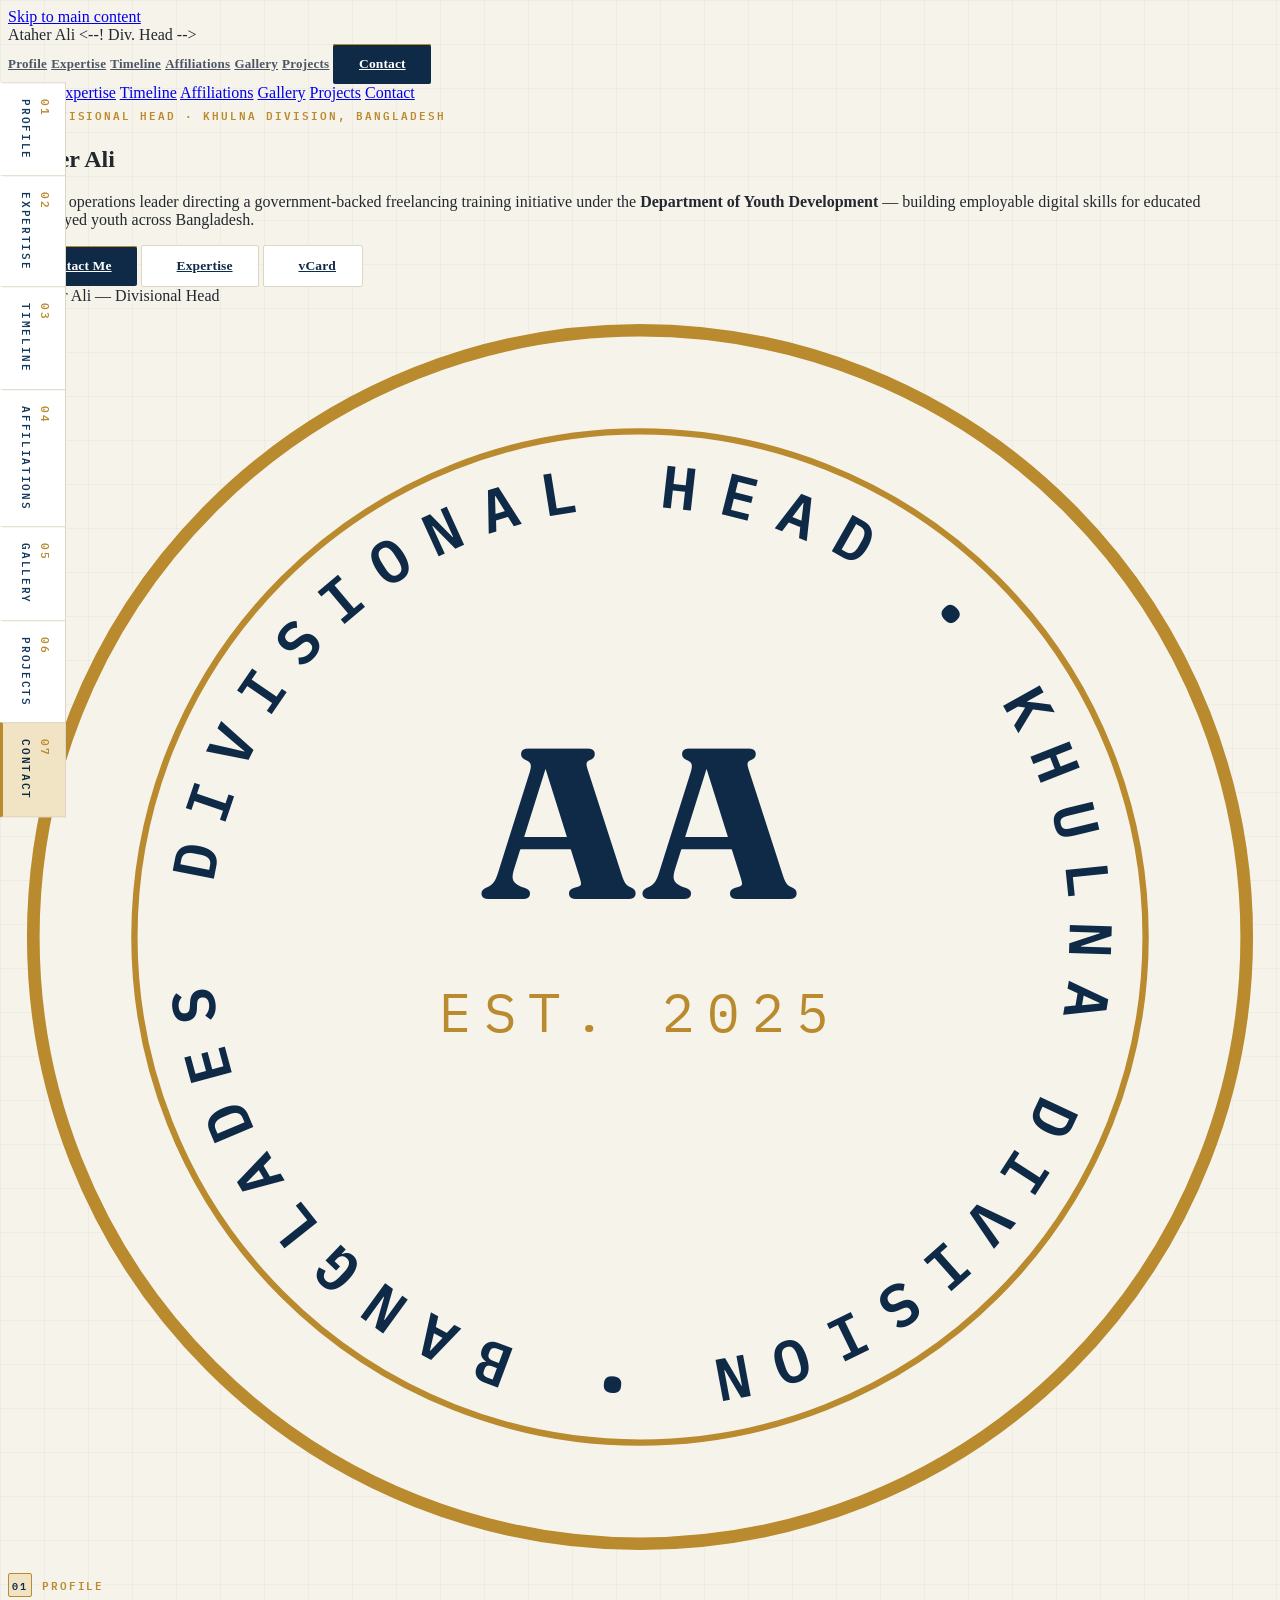
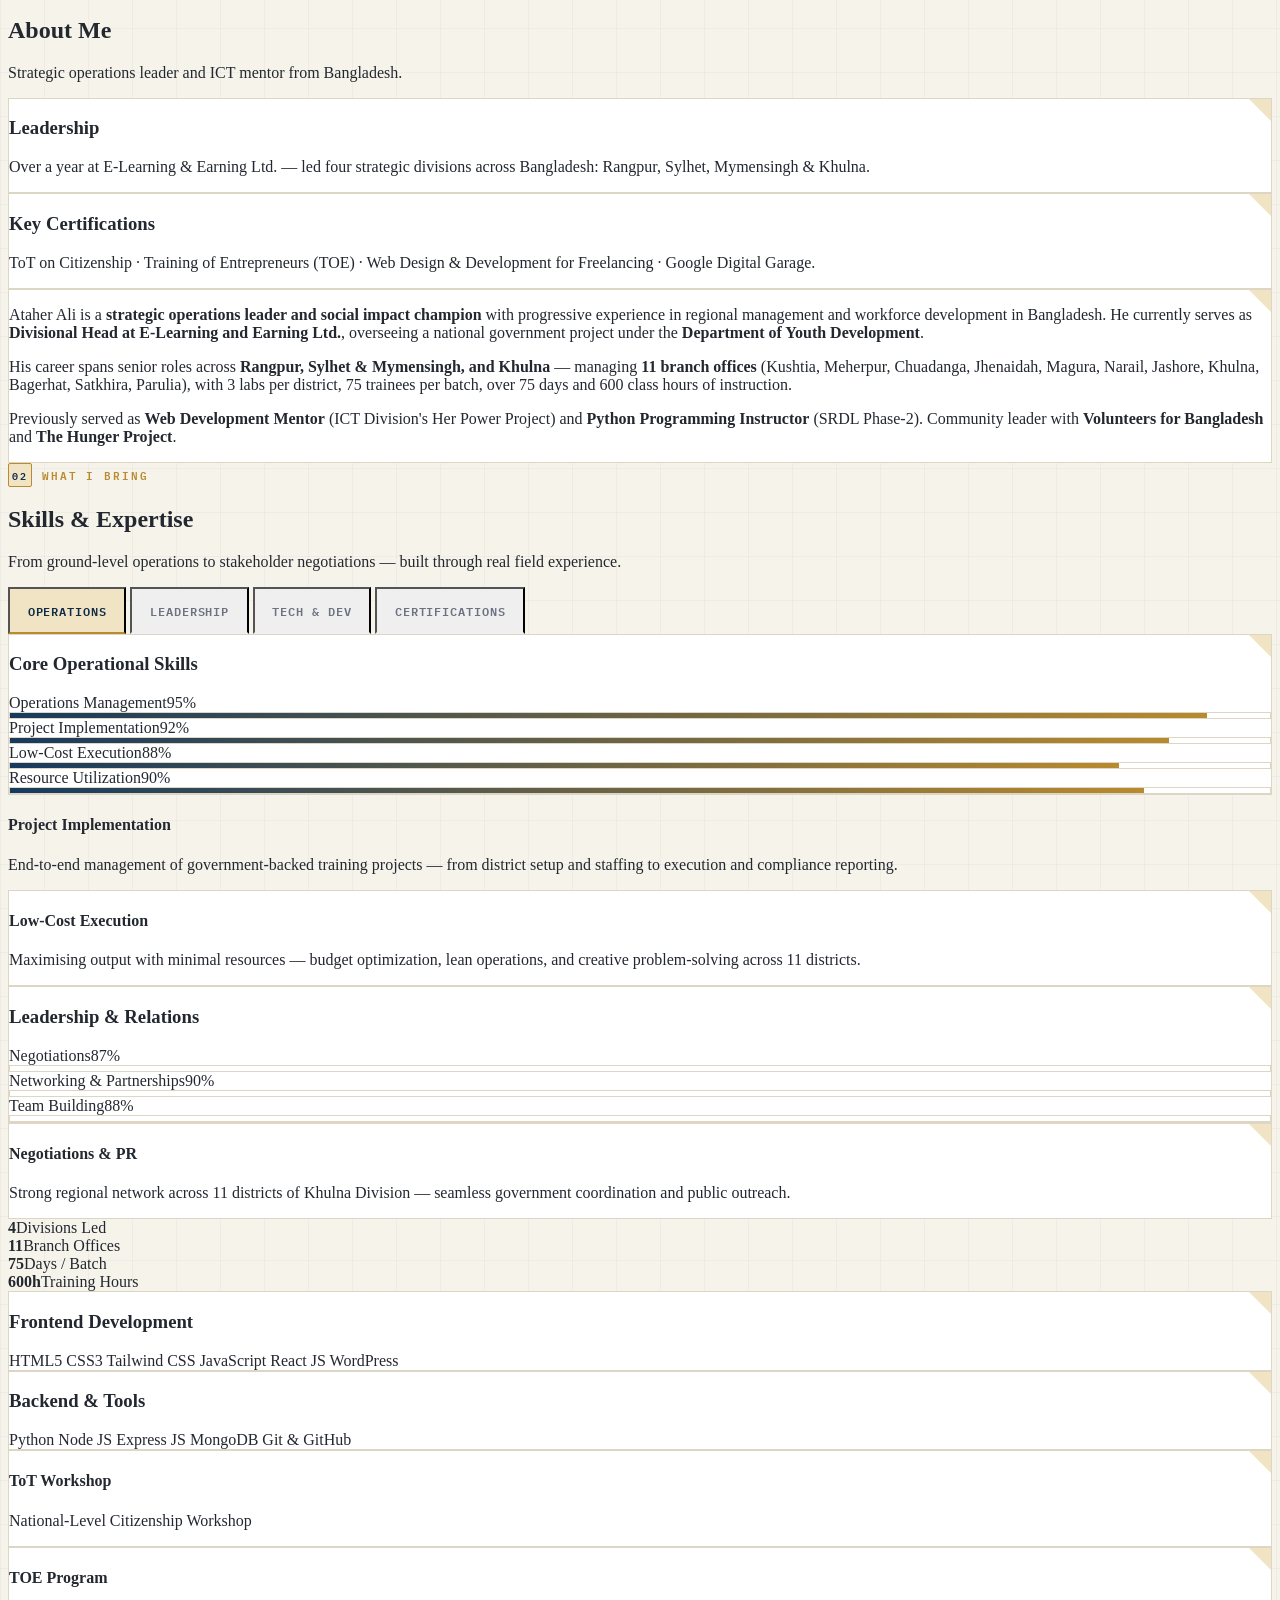
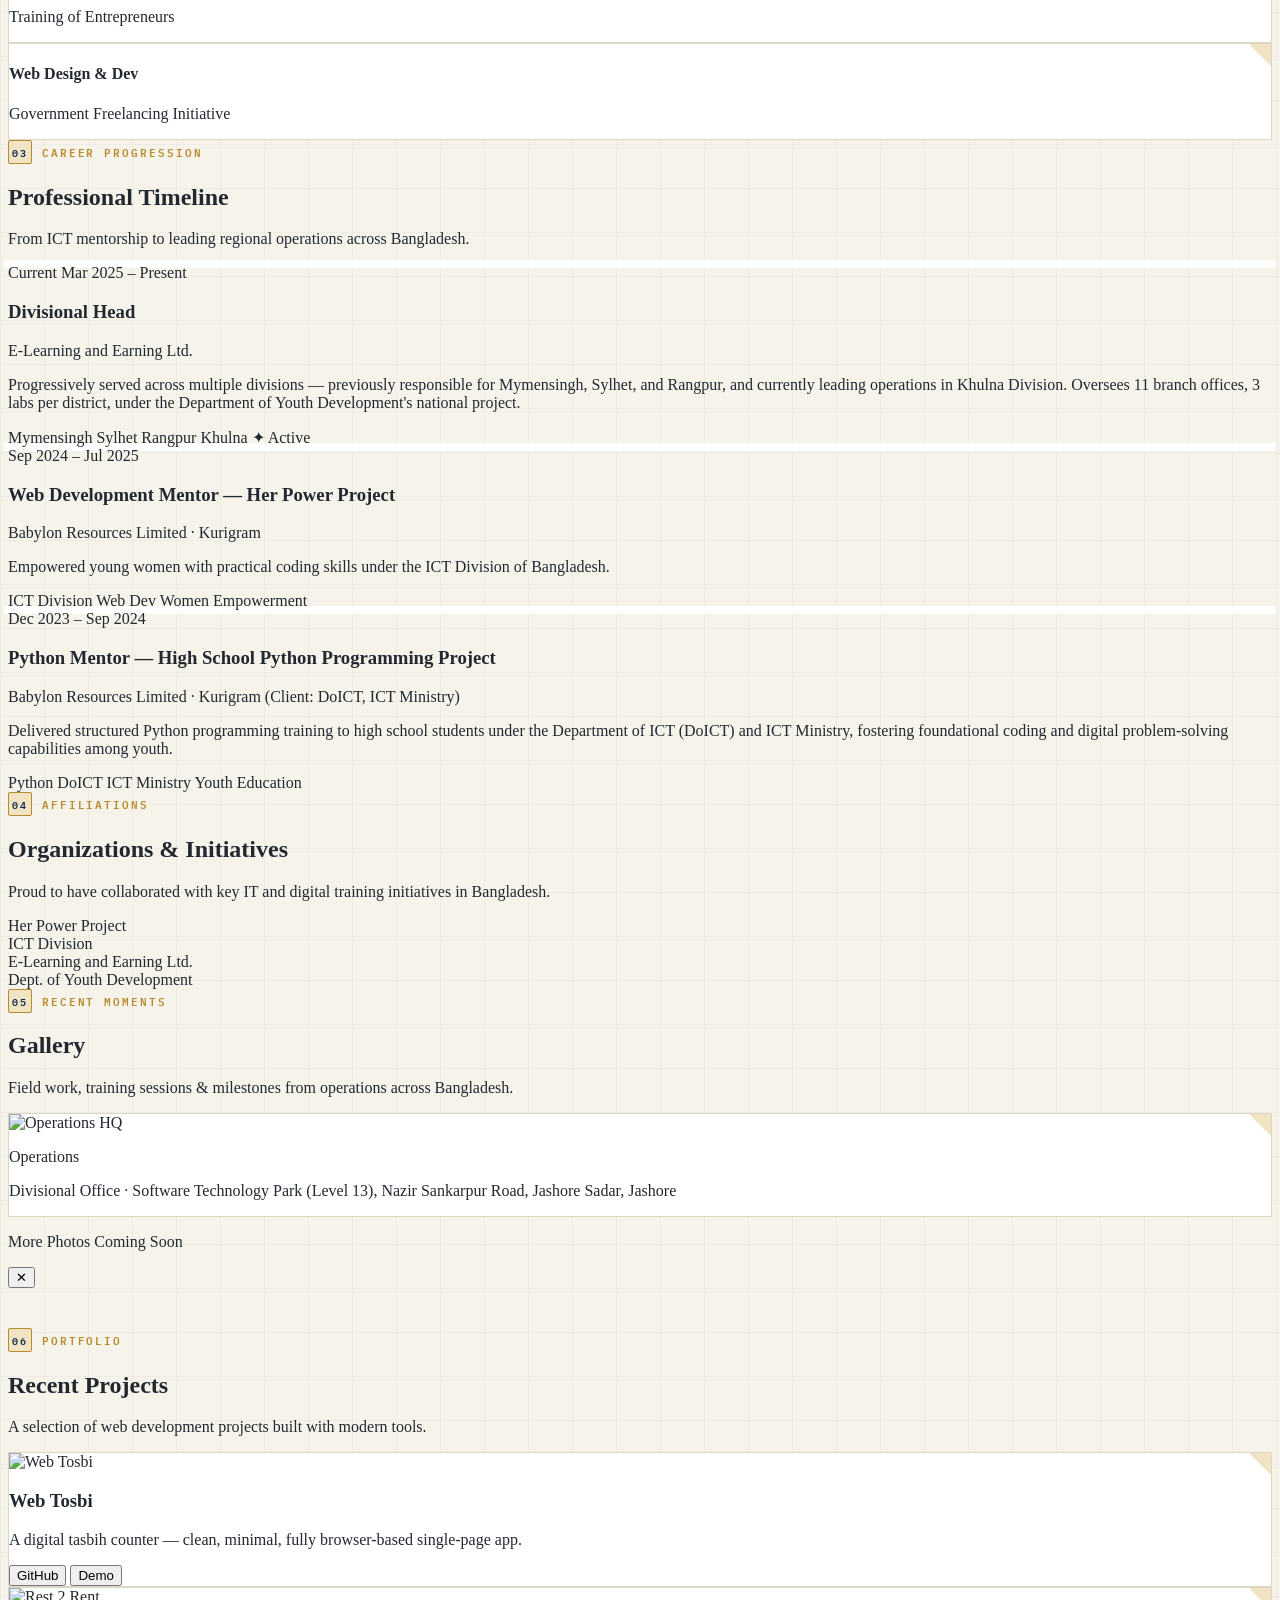
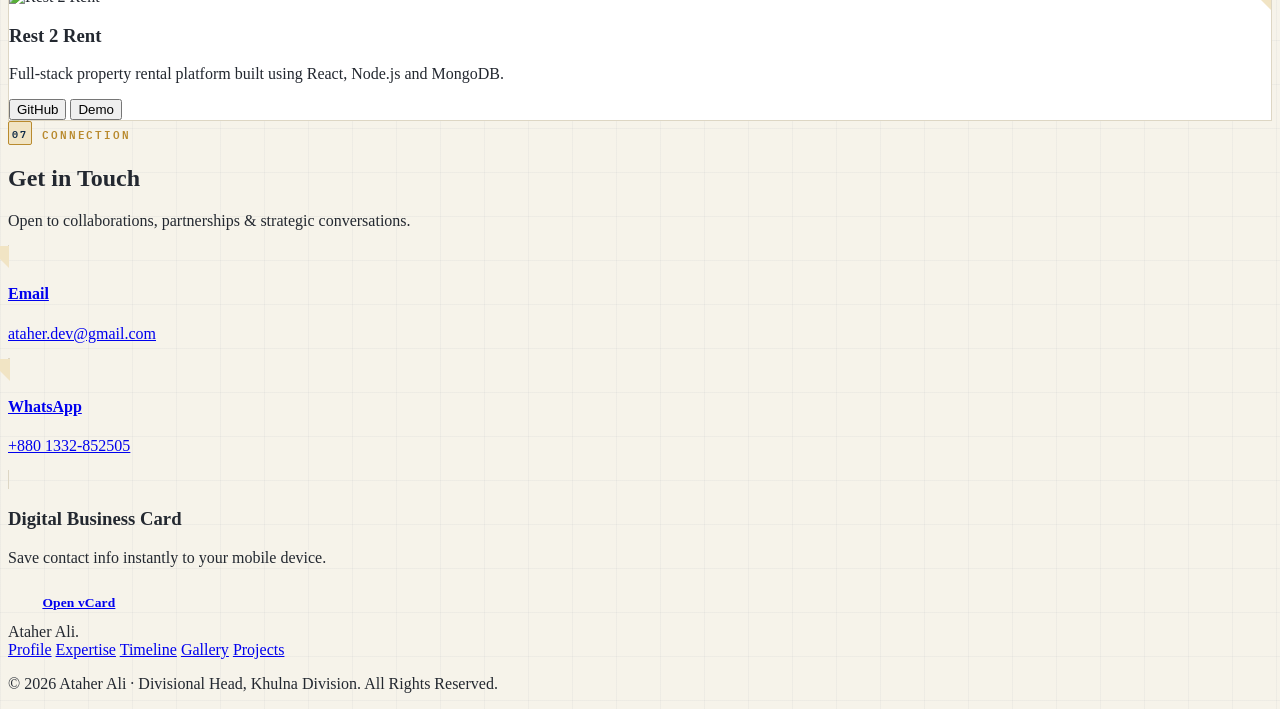
==== commit 796166cf: "Update index.html" ====
--- a/index.html
+++ b/index.html
@@ -168,7 +168,7 @@
   <div class="max-w-6xl mx-auto px-6 lg:px-8 flex justify-between items-center h-16">
     <div class="flex items-center gap-2 cursor-pointer" onclick="location.href='#hero'" tabindex="0">
       <span class="font-display font-bold text-xl text-navy -tracking-wide">Ataher Ali</span>
-      <span class="hidden sm:inline font-mono text-[10px] tracking-widest text-gold uppercase border border-gold/40 bg-gold-light px-1.5 py-0.5">Div. Head</span>
+    <--!  <span class="hidden sm:inline font-mono text-[10px] tracking-widest text-gold uppercase border border-gold/40 bg-gold-light px-1.5 py-0.5">Div. Head</span> -->
     </div>
     <nav class="hidden lg:flex gap-7 items-center" aria-label="Main navigation">
       <a href="#about" class="nav-link">Profile</a>
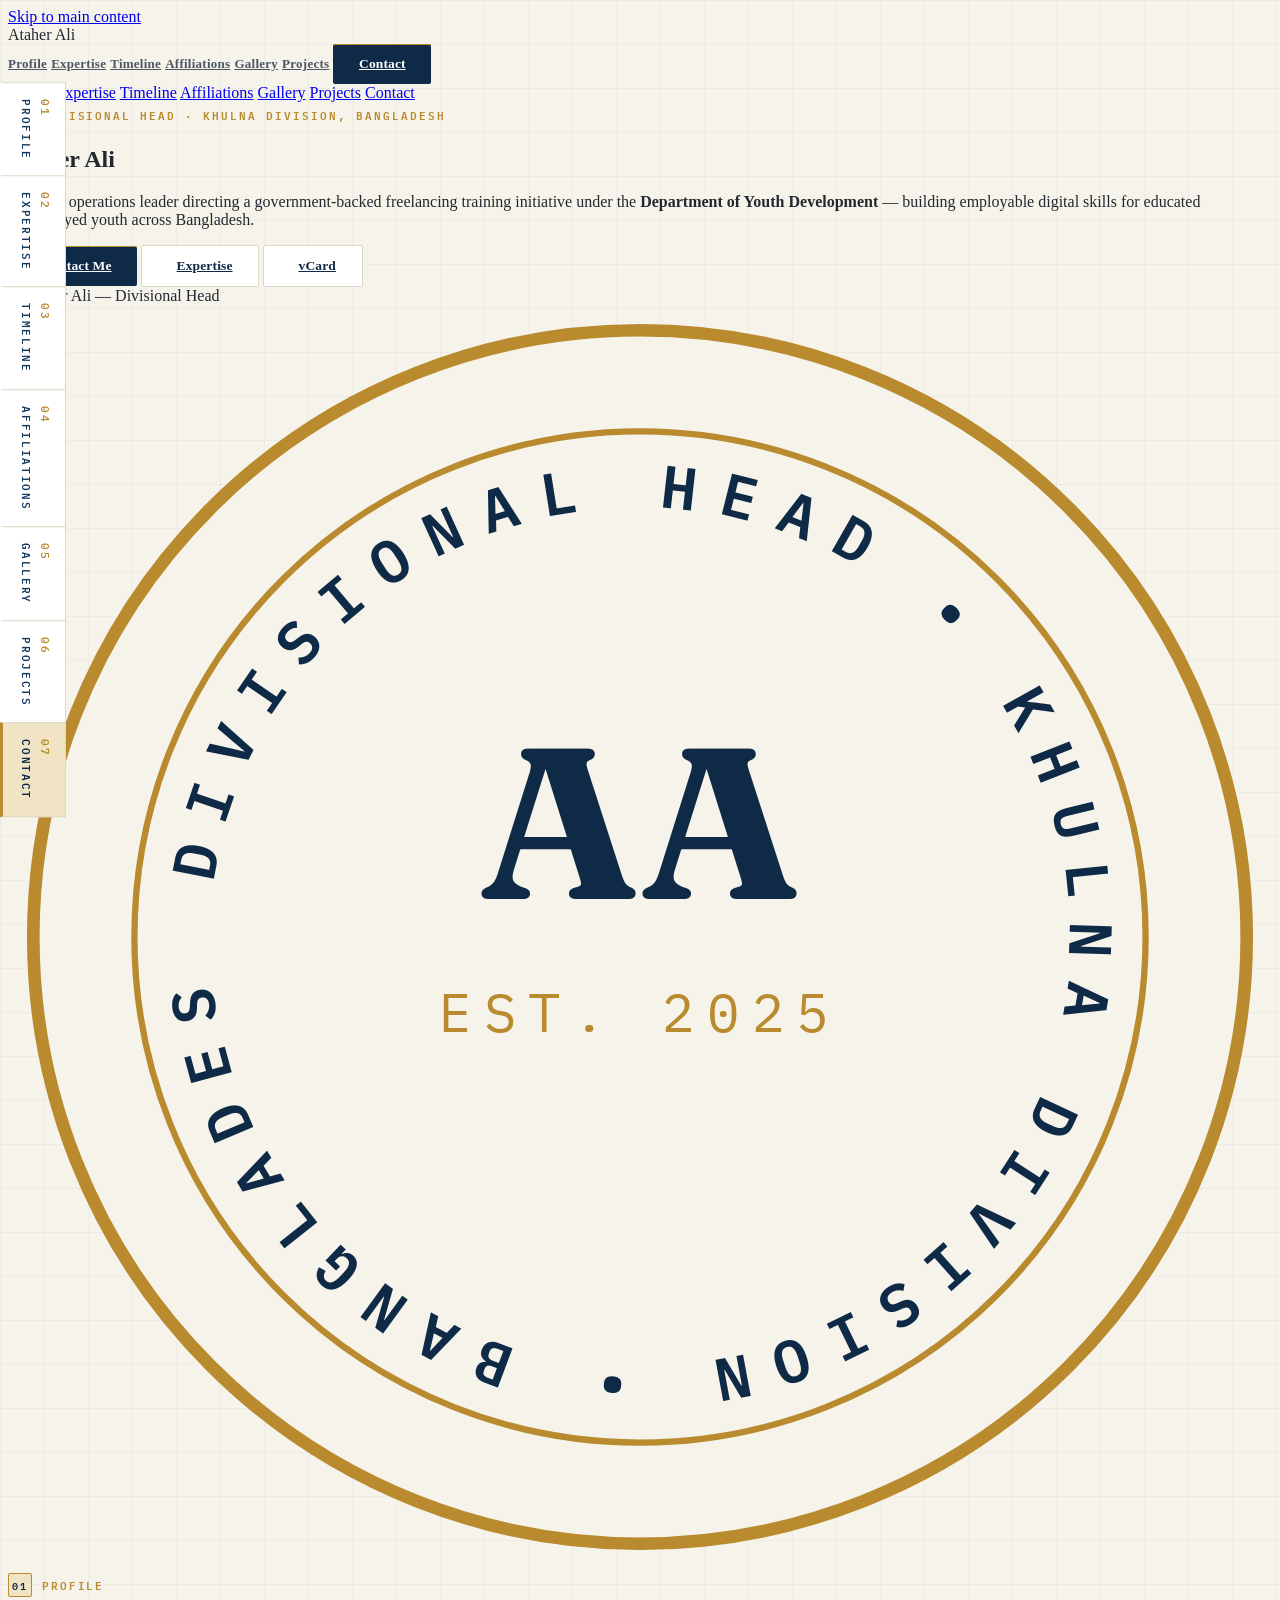
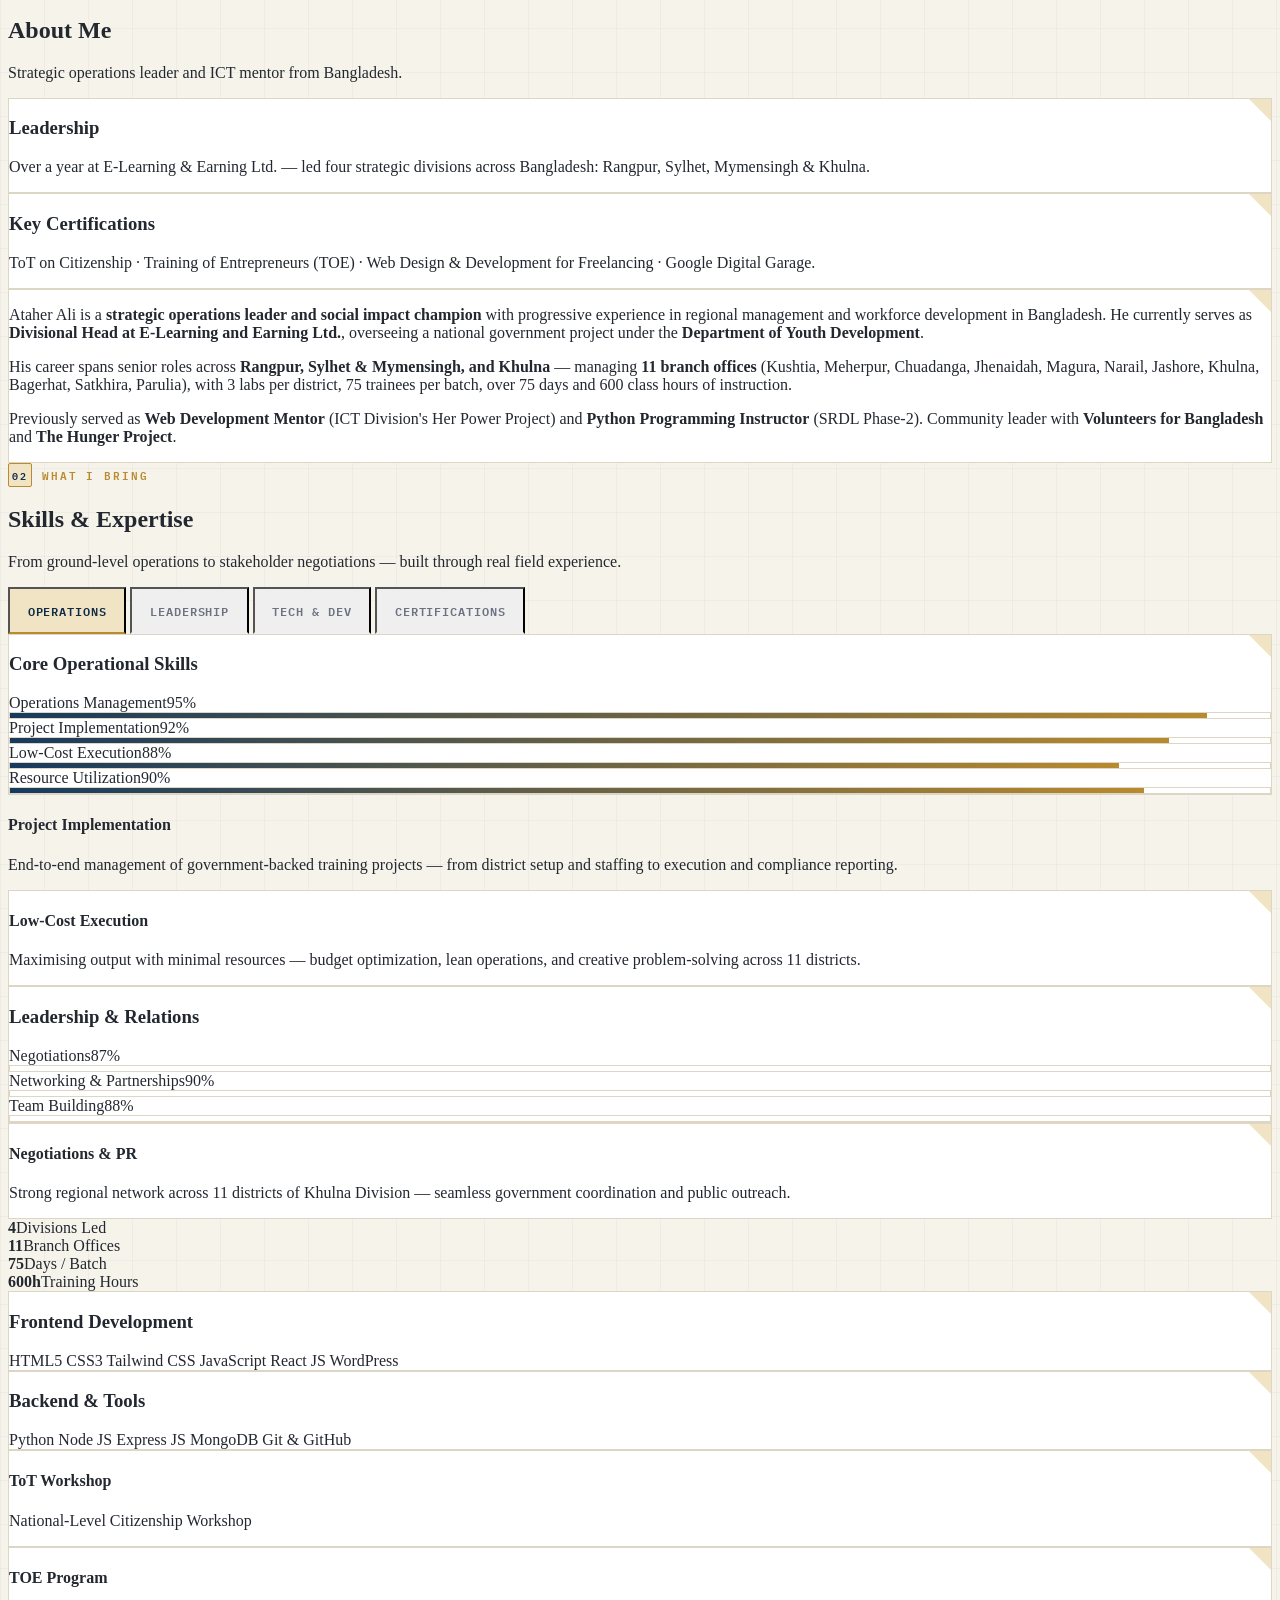
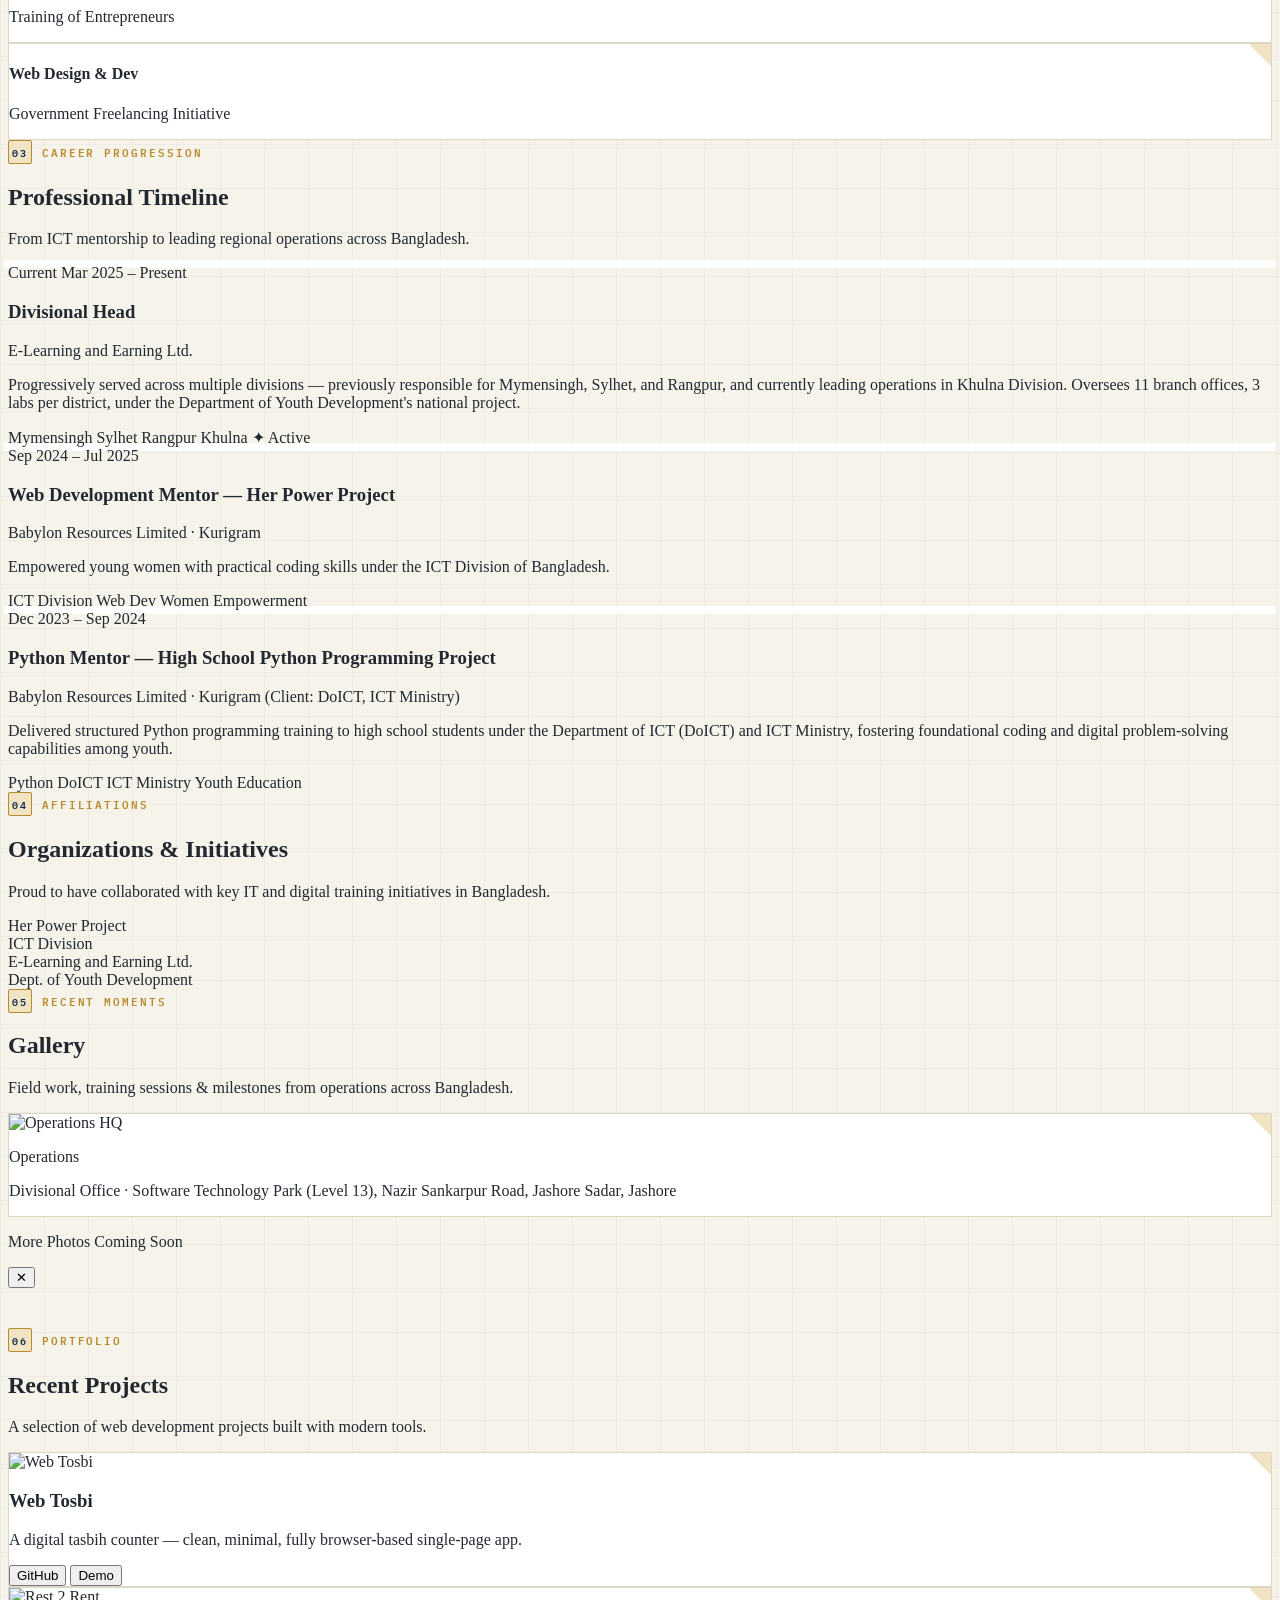
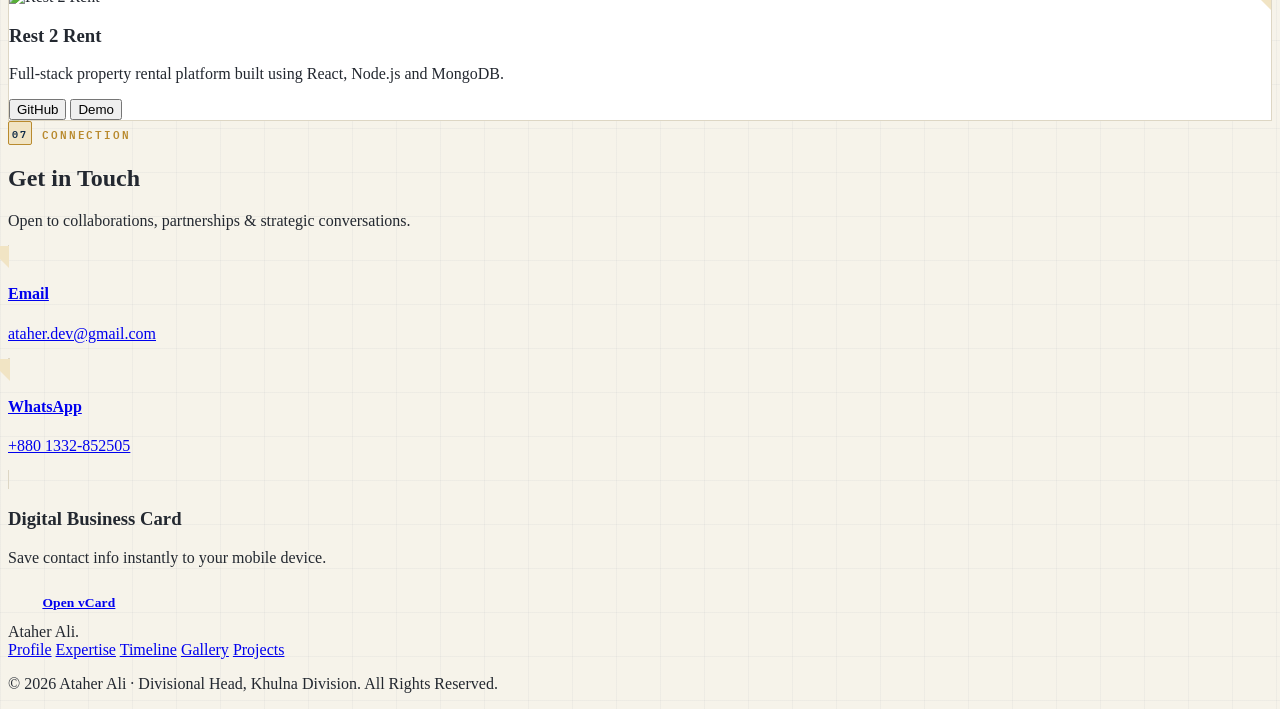
==== commit d137bf62: "Update index.html" ====
--- a/index.html
+++ b/index.html
@@ -168,7 +168,7 @@
   <div class="max-w-6xl mx-auto px-6 lg:px-8 flex justify-between items-center h-16">
     <div class="flex items-center gap-2 cursor-pointer" onclick="location.href='#hero'" tabindex="0">
       <span class="font-display font-bold text-xl text-navy -tracking-wide">Ataher Ali</span>
-    <--!  <span class="hidden sm:inline font-mono text-[10px] tracking-widest text-gold uppercase border border-gold/40 bg-gold-light px-1.5 py-0.5">Div. Head</span> -->
+    <!--  <span class="hidden sm:inline font-mono text-[10px] tracking-widest text-gold uppercase border border-gold/40 bg-gold-light px-1.5 py-0.5">Div. Head</span> -->
     </div>
     <nav class="hidden lg:flex gap-7 items-center" aria-label="Main navigation">
       <a href="#about" class="nav-link">Profile</a>
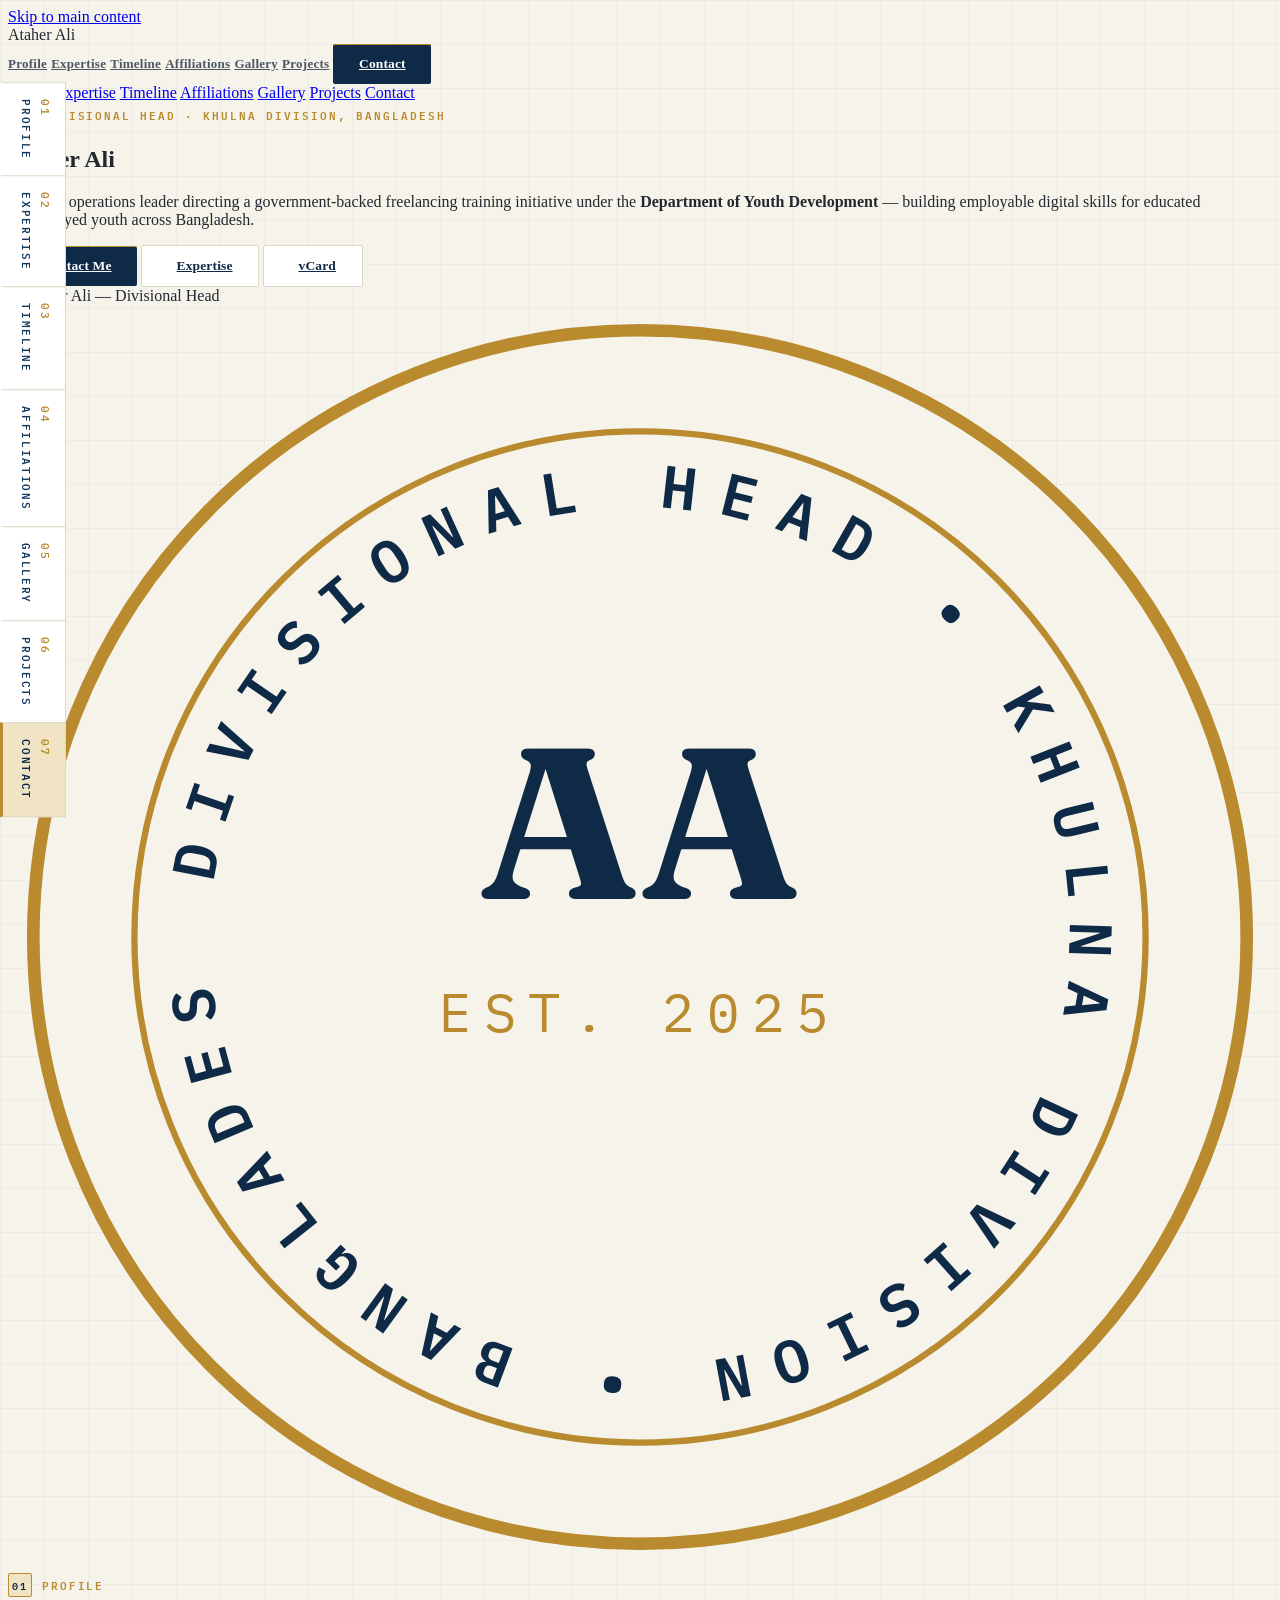
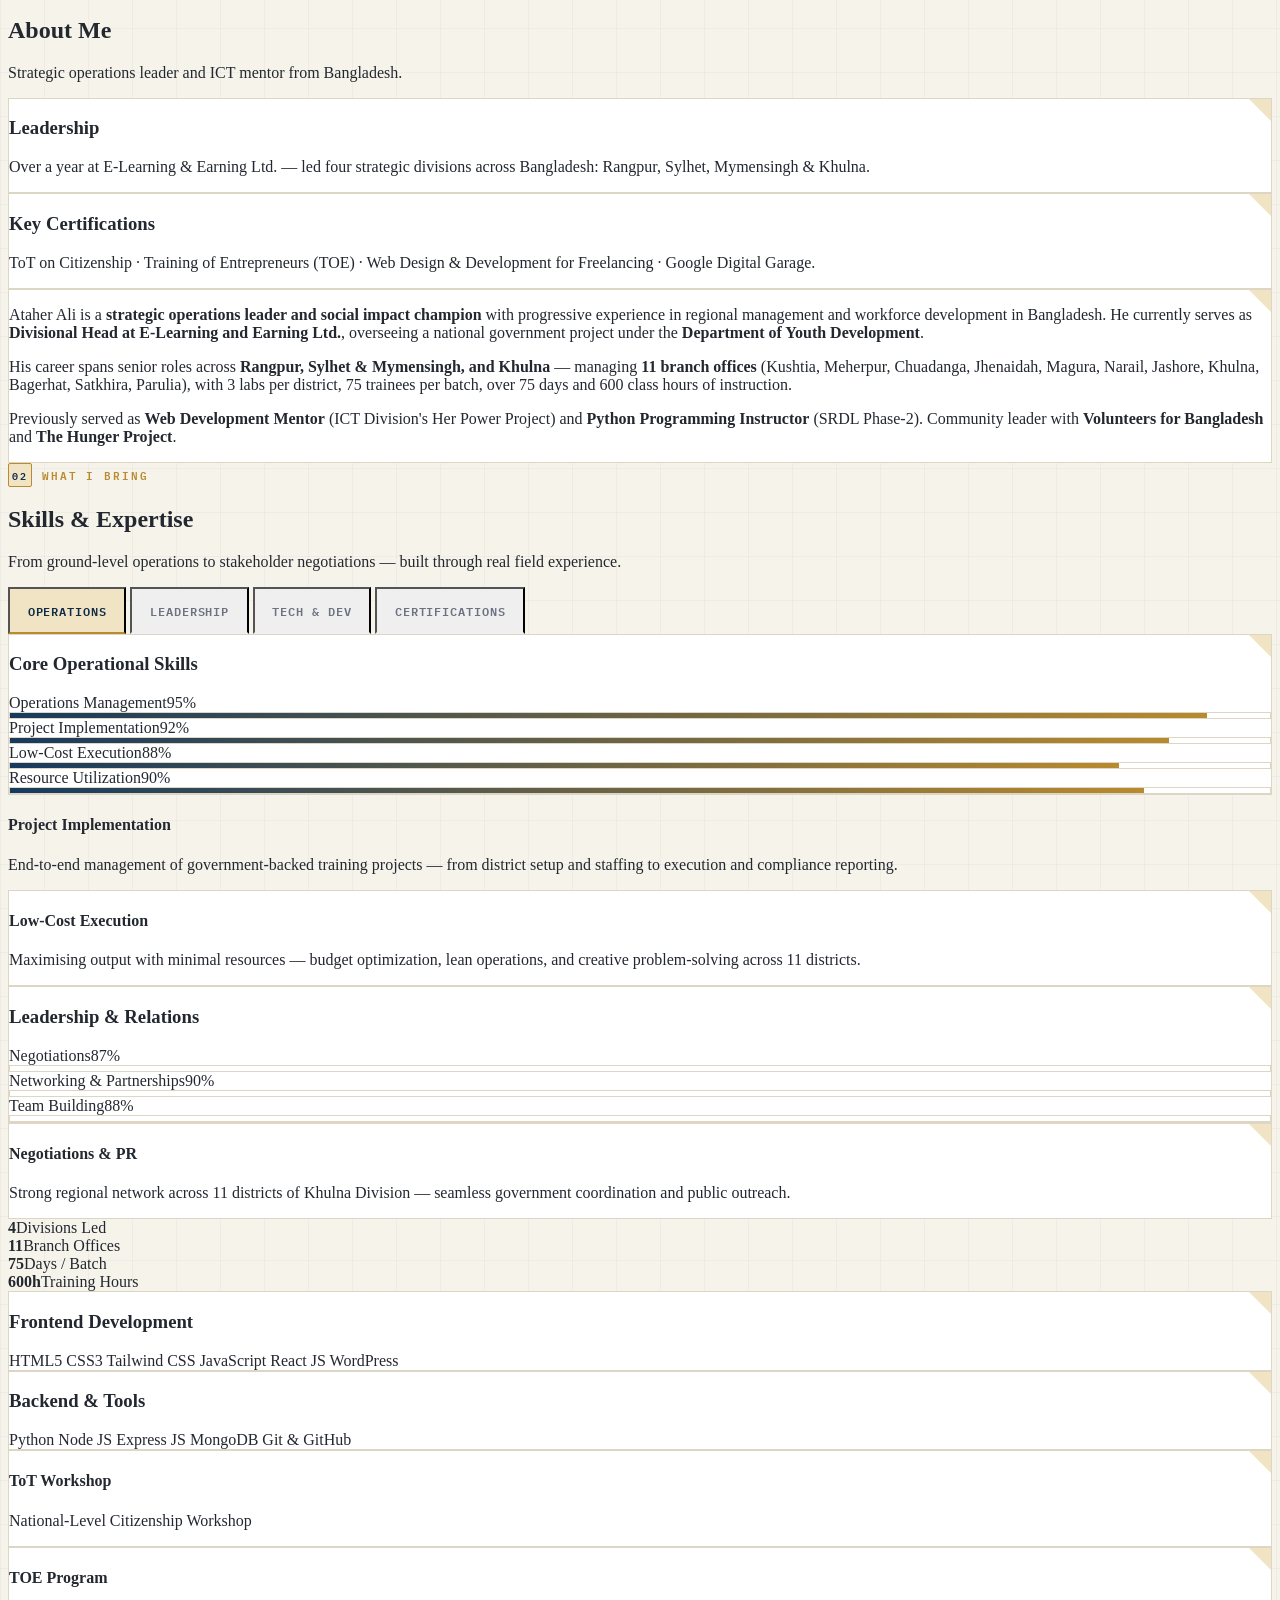
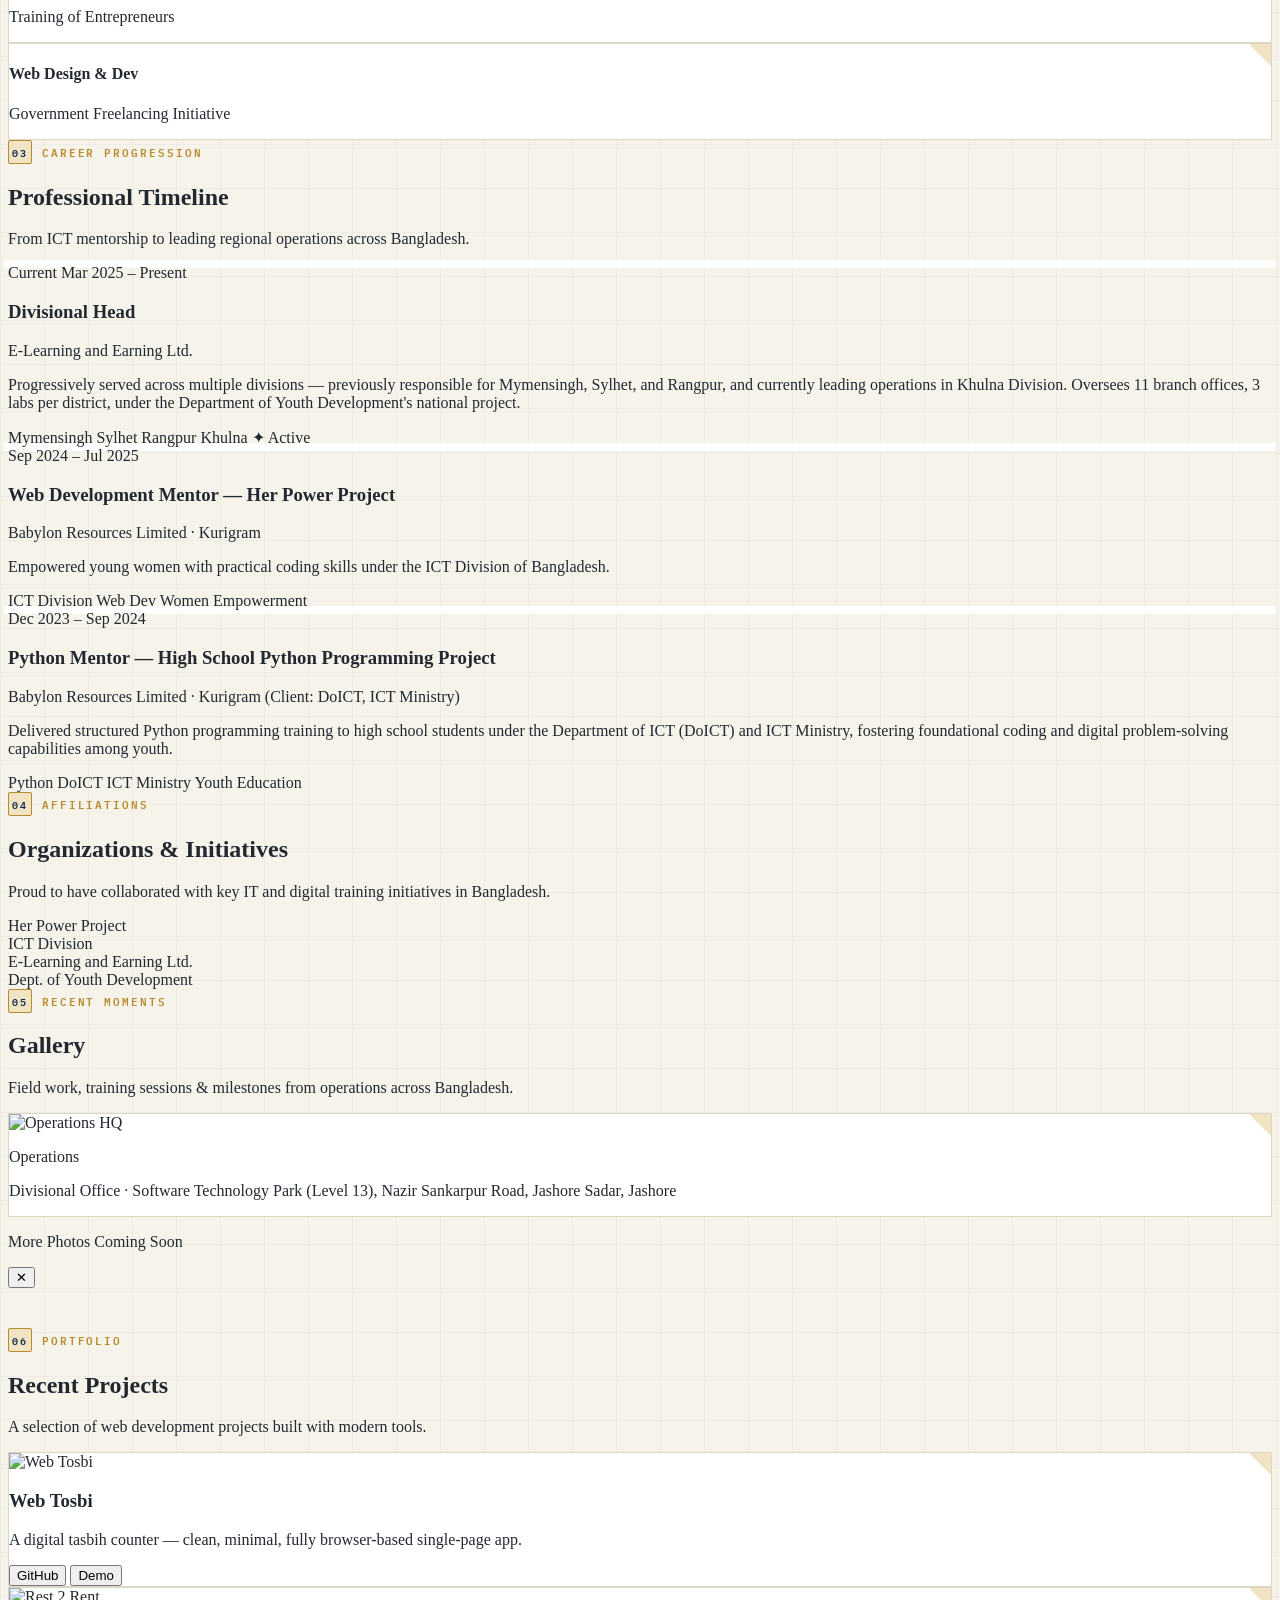
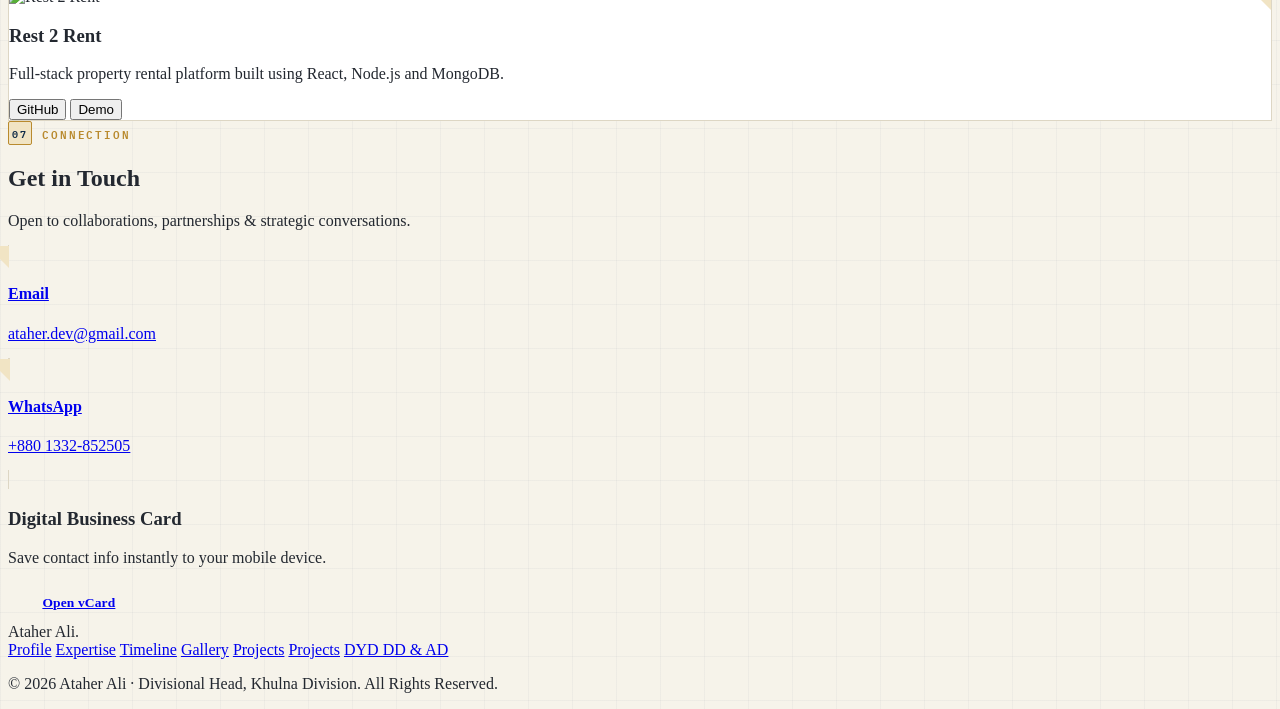
==== commit 7d89d413: "Update index.html" ====
--- a/index.html
+++ b/index.html
@@ -510,7 +510,11 @@
         <div class="flex-col items-center gap-2 text-center" style="display:none;"><i class="ph-fill ph-buildings text-2xl text-gold"></i><span class="text-xs font-bold text-navy">E-Learning and Earning Ltd.</span></div>
       </div>
       <div class="bg-white border border-line h-32 flex flex-col items-center justify-center p-8">
-        <i class="ph-fill ph-users-three text-2xl text-gold mb-2"></i><span class="text-xs font-bold text-navy text-center">Dept. of Youth Development</span>
+         <img src="https://objectstorage.ap-dcc-gazipur-1.oraclecloud15.com/n/axvjbnqprylg/b/V2Ministry/o/office-dyd/2024/12/868fbf3d7e8e4ad1a450b9ee55d431b0.jpg" alt="E-Learning and Earning Ltd." loading="lazy" onerror="this.style.display='none';this.nextElementSibling.style.display='flex'" class="max-h-full object-contain grayscale opacity-50 hover:grayscale-0 hover:opacity-100 transition-all duration-300"/>
+       
+        <div class="flex-col items-center gap-2 text-center" style="display:none;"><i class="ph-fill ph-buildings text-2xl text-gold"></i><span class="text-xs font-bold text-navy">Dept. of Youth Development</span></div>
+      
+        
       </div>
     </div>
   </div>
@@ -621,6 +625,8 @@
       <a href="#timeline" class="text-white/60 text-sm font-medium hover:text-gold transition-colors duration-300">Timeline</a>
       <a href="#gallery" class="text-white/60 text-sm font-medium hover:text-gold transition-colors duration-300">Gallery</a>
       <a href="#projects" class="text-white/60 text-sm font-medium hover:text-gold transition-colors duration-300">Projects</a>
+         <a href="/khulna.html" class="text-white/60 text-sm font-medium hover:text-gold transition-colors duration-300">Projects</a>
+         <a href="/DYD%20DD%20AD.html" class="text-white/60 text-sm font-medium hover:text-gold transition-colors duration-300">DYD DD & AD</a>
     </nav>
     <div class="flex gap-4">
       <a href="https://linkedin.com/in/ataher-ali/" target="_blank" rel="noopener noreferrer" class="w-10 h-10 border border-white/15 flex items-center justify-center text-white hover:border-gold hover:text-gold transition-all duration-300" aria-label="LinkedIn"><i class="ph-fill ph-linkedin-logo"></i></a>
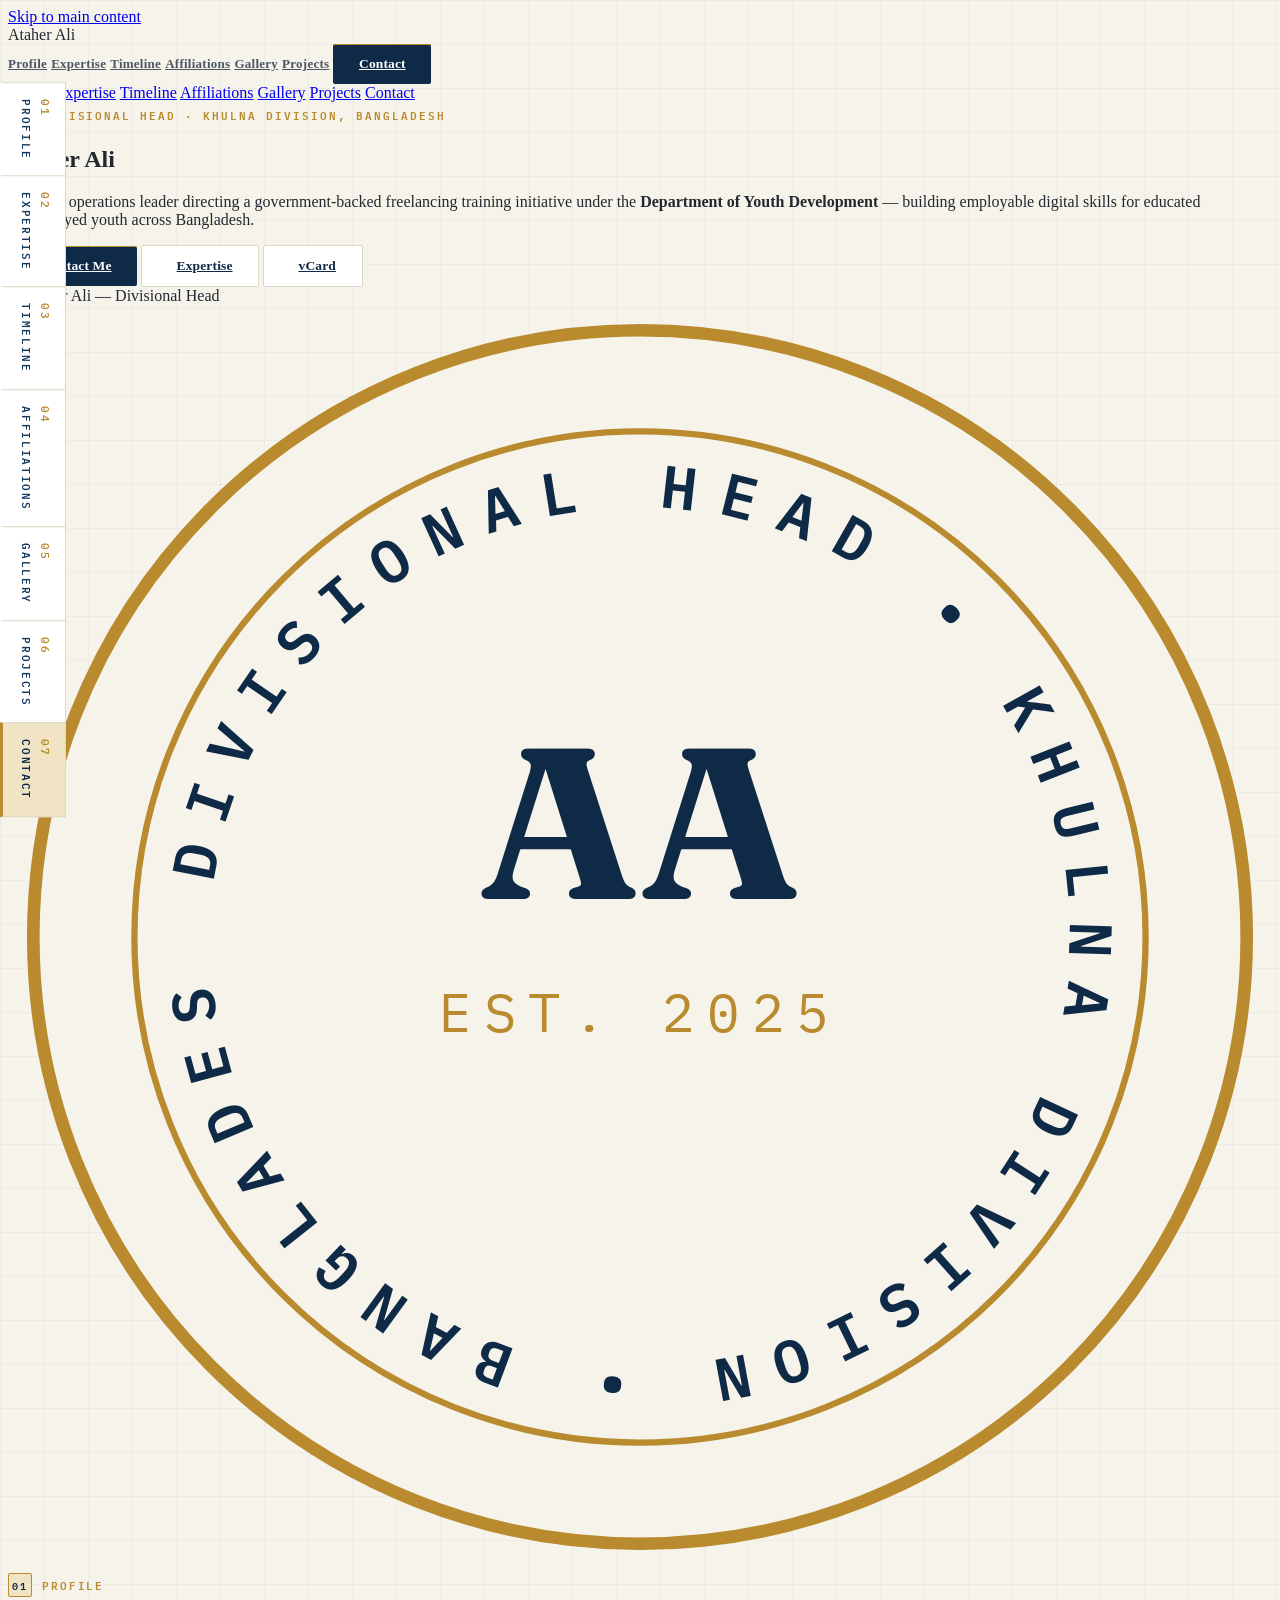
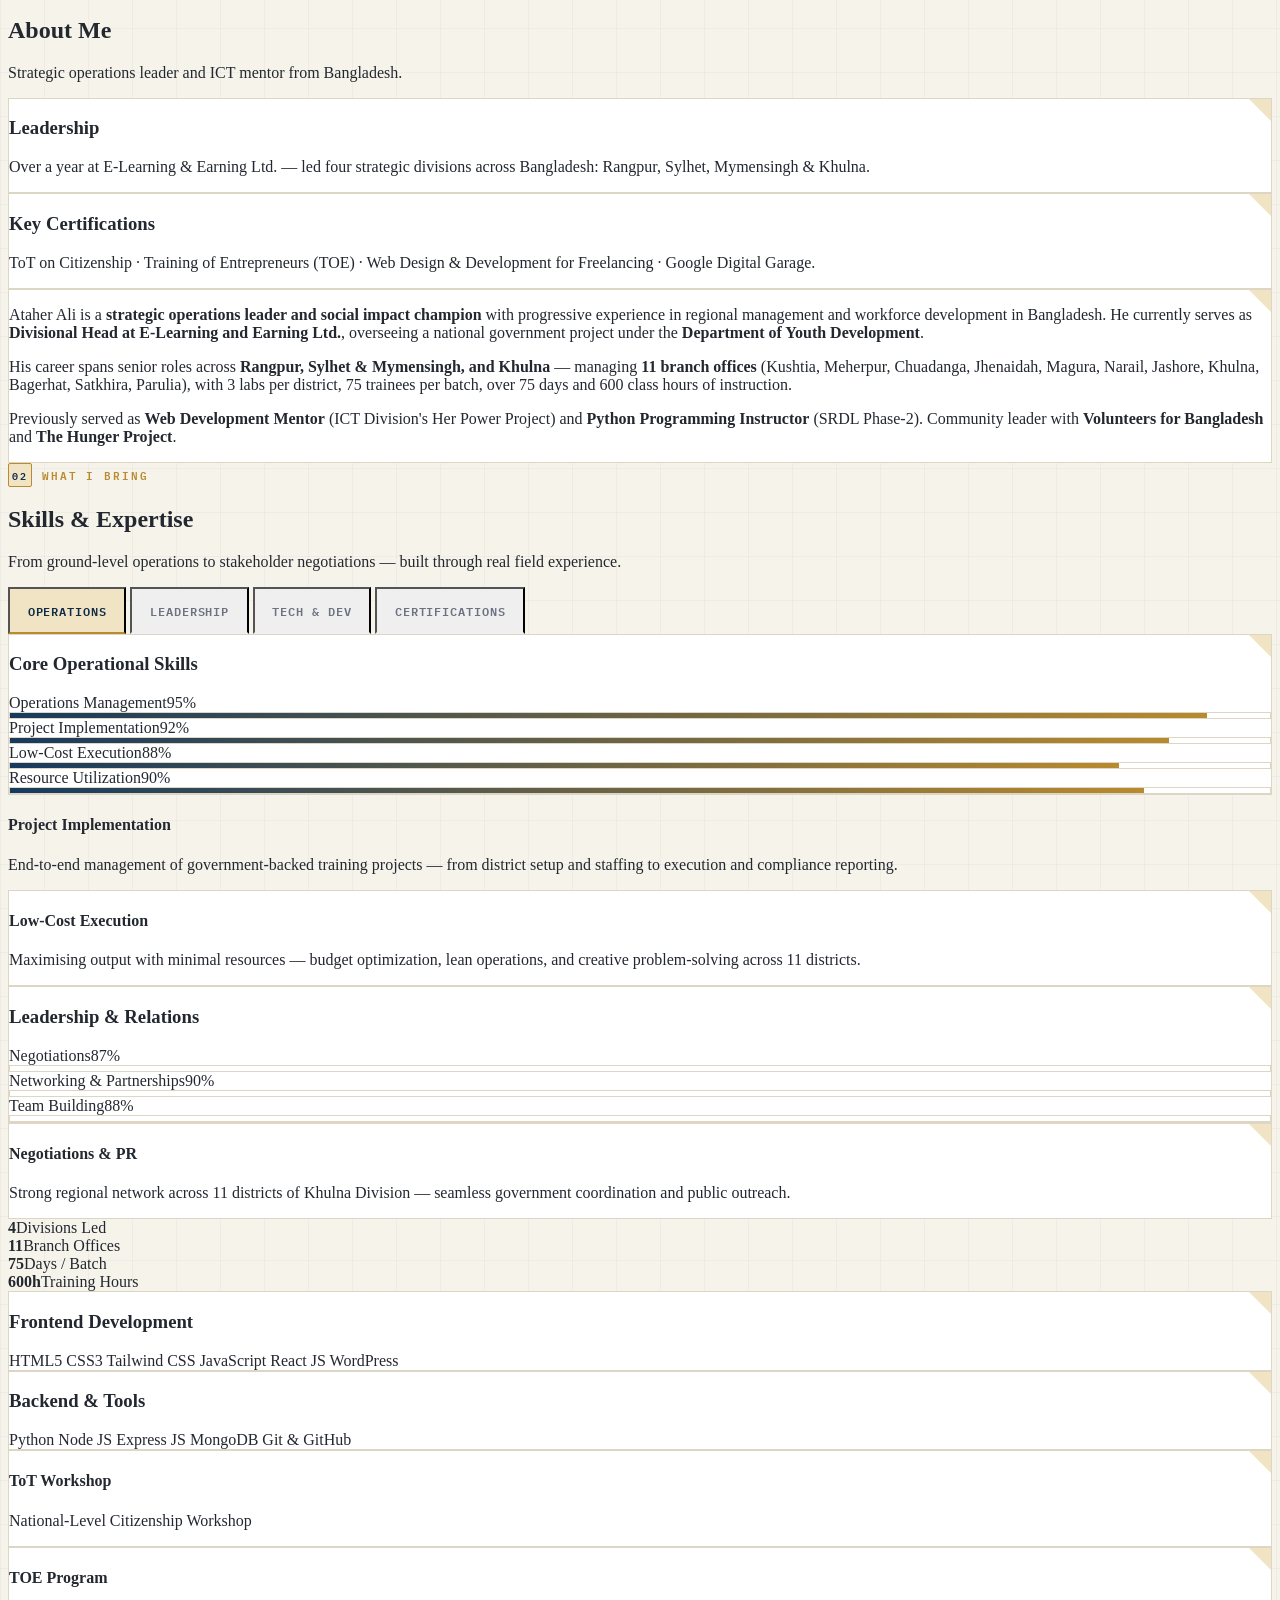
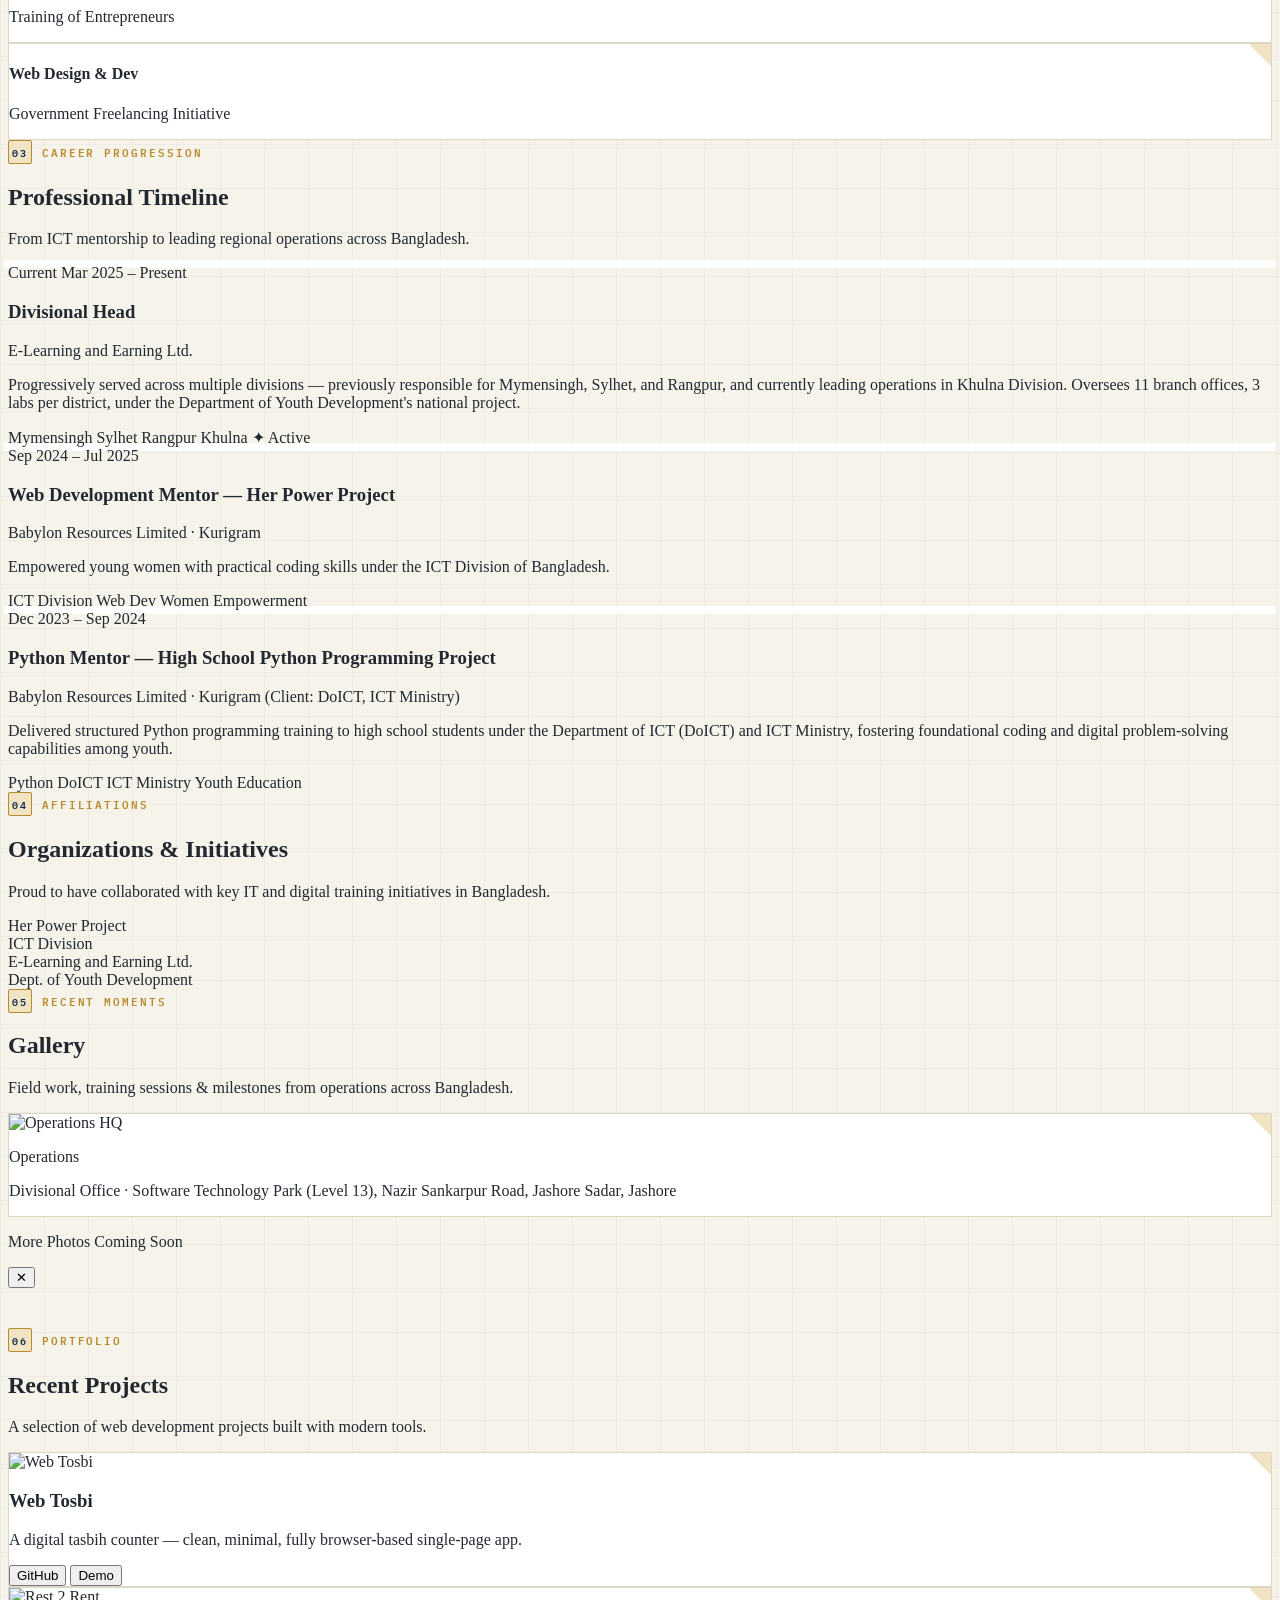
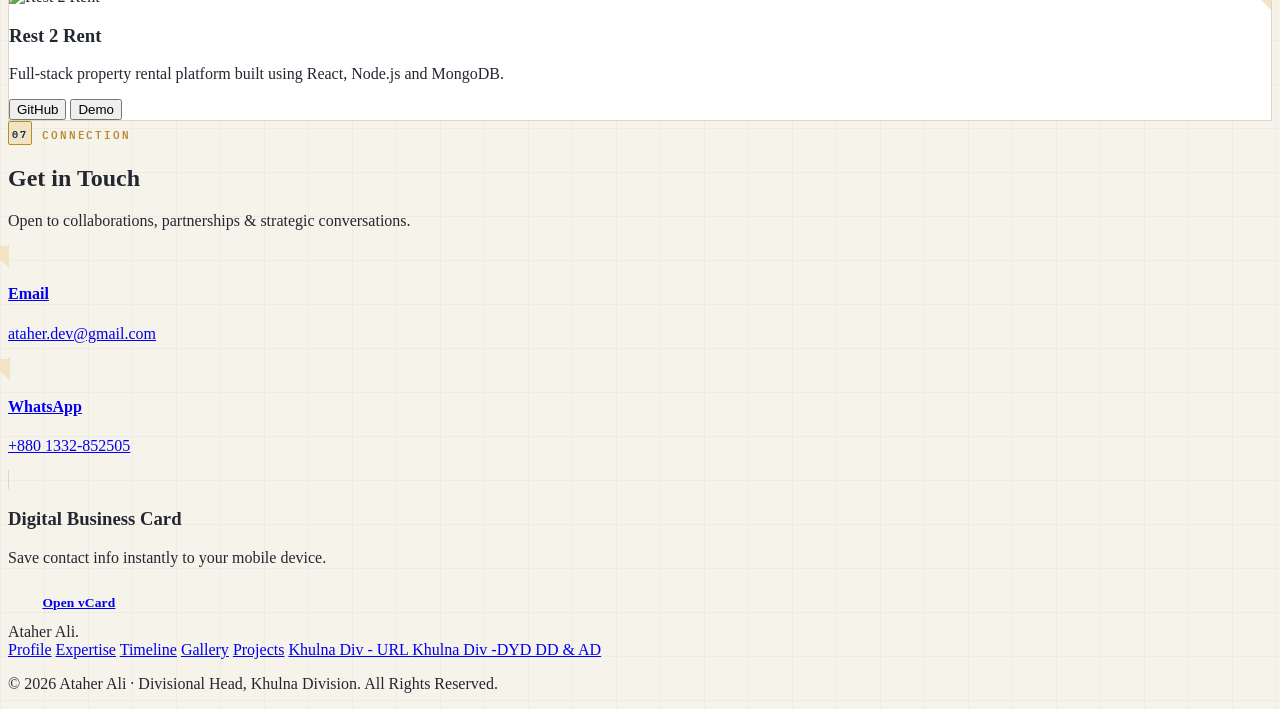
==== commit ead9451b: "Update index.html" ====
--- a/index.html
+++ b/index.html
@@ -625,8 +625,8 @@
       <a href="#timeline" class="text-white/60 text-sm font-medium hover:text-gold transition-colors duration-300">Timeline</a>
       <a href="#gallery" class="text-white/60 text-sm font-medium hover:text-gold transition-colors duration-300">Gallery</a>
       <a href="#projects" class="text-white/60 text-sm font-medium hover:text-gold transition-colors duration-300">Projects</a>
-         <a href="/khulna.html" class="text-white/60 text-sm font-medium hover:text-gold transition-colors duration-300">Projects</a>
-         <a href="/DYD%20DD%20AD.html" class="text-white/60 text-sm font-medium hover:text-gold transition-colors duration-300">DYD DD & AD</a>
+         <a href="/khulna.html"  target="_blank" class="text-white/60 text-sm font-medium hover:text-gold transition-colors duration-300"> Khulna Div - URL </a>
+         <a href="/DYD%20DD%20AD.html"  target="_blank" class="text-white/60 text-sm font-medium hover:text-gold transition-colors duration-300">Khulna Div -DYD DD & AD</a>
     </nav>
     <div class="flex gap-4">
       <a href="https://linkedin.com/in/ataher-ali/" target="_blank" rel="noopener noreferrer" class="w-10 h-10 border border-white/15 flex items-center justify-center text-white hover:border-gold hover:text-gold transition-all duration-300" aria-label="LinkedIn"><i class="ph-fill ph-linkedin-logo"></i></a>
